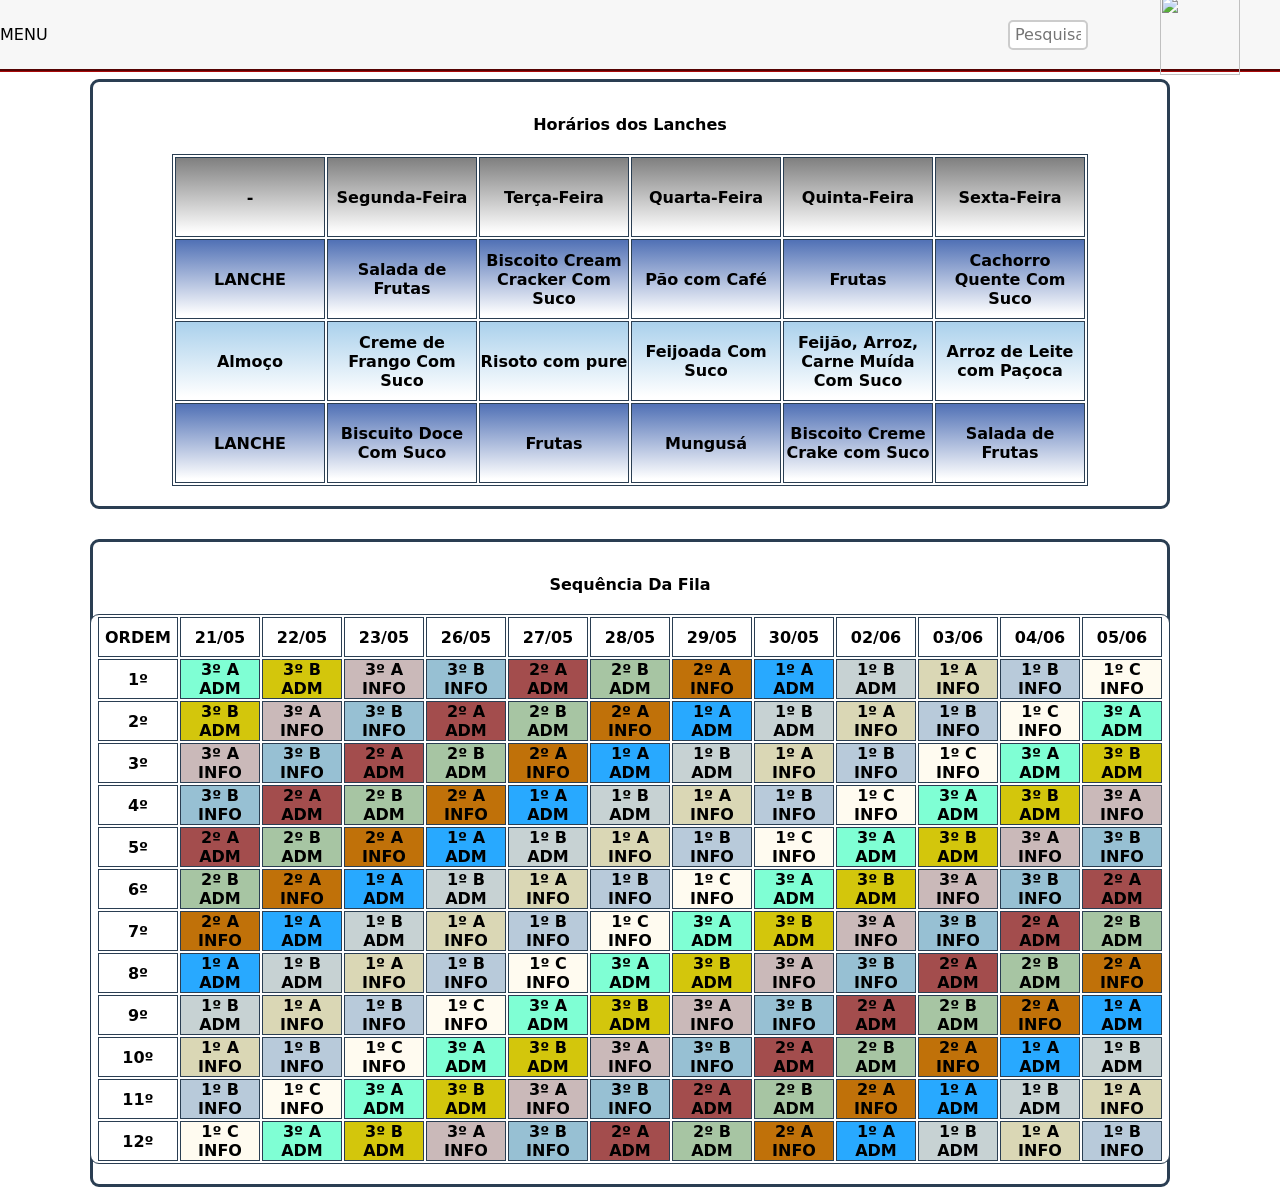
==== cardapio.html @ aa134380 "Add files via upload" ====
<!DOCTYPE html>
<html lang="pt-br">

<head>
    <meta charset="UTF-8">
    <meta name="viewport" content="width=device-width, initial-scale=1.0">
    <title>Document</title>
    <link rel="stylesheet" href="style.css">
    <script src="JS.js"></script>
</head>

<body>
    <header>
        <nav id="nav">
            <div class="burguer" onclick="menu()">
                <div></div>
                <div ></div>
                <div ></div>
                <span class="menutext">MENU</span>
            </div>
            <img src="imagens/logo.png.png" class="logo">
            <input type="text" class="pesquisa" placeholder="Pesquisar...">

        </nav>
        <input type="checkbox" name="blacktheme" class="blacktheme" id="blacktheme" onclick="darkmode()">
        <label for="blacktheme" class="blacktheme-label">
            
        

    </header>

    <div class="tabelaCardapio">
        <table class="table-cardapio">
            <tr>
                <td class="diasSemanaCardapio">-</td>
                <td class="diasSemanaCardapio">Segunda-Feira</td>
                <td class="diasSemanaCardapio">Terça-Feira</td>
                <td class="diasSemanaCardapio">Quarta-Feira</td>
                <td class="diasSemanaCardapio">Quinta-Feira</td>
                <td class="diasSemanaCardapio">Sexta-Feira</td>
                <span class="tituloCardapio">Horários dos Lanches</span>
            </tr>
            <tr>
                <td class="lanche">LANCHE</td>
                <td class="lanche">Salada de Frutas</td>
                <td class="lanche">Biscoito Cream Cracker Com Suco</td>
                <td class="lanche">Pão com Café</td>
                <td class="lanche">Frutas</td>
                <td class="lanche">Cachorro Quente Com Suco</td>
            </tr>
            <tr>
                <td class="almoco">Almoço</td>
                <td class="almoco">Creme de Frango Com Suco</td>
                <td class="almoco">Risoto com pure</td>
                <td class="almoco">Feijoada Com Suco</td>
                <td class="almoco">Feijão, Arroz, Carne Muída Com Suco</td>
                <td class="almoco">Arroz de Leite com Paçoca</td>
            </tr>
            <tr>
                <td class="lanche">LANCHE</td>
                <td class="lanche">Biscuito Doce Com Suco</td>
                <td class="lanche">Frutas</td>
                <td class="lanche">Mungusá</td>
                <td class="lanche">Biscoito Creme Crake com Suco</td>
                <td class="lanche">Salada de Frutas</td>
            </tr>
        </table>
    </div>


    <div class="tabelaCardapio">
        <table class="filaTabela">
            <tr>
                <td>ORDEM</td>
                <td>21/05</td>
                <td>22/05</td>
                <td>23/05</td>
                <td>26/05</td>
                <td>27/05</td>
                <td>28/05</td>
                <td>29/05</td>
                <td>30/05</td>
                <td>02/06</td>
                <td>03/06</td>
                <td>04/06</td>
                <td>05/06</td>
                <span class="tituloCardapio"> Sequência Da Fila </span>
            </tr>
            <tr>
                <td>1º </td>
                <td style="background-color: aquamarine;">3º A ADM</td>
                <td style="background-color:#d3c60c;">3º B ADM</td>
                <td style="background-color: #cab9b9;">3º A INFO</td>
                <td style="background-color: #97c0d3;">3º B INFO</td>
                <td style="background-color: #a34d4d;">2º A ADM</td>
                <td style="background-color: #a7c5a3;">2º B ADM</td>
                <td style="background-color: #c07109;">2º A INFO</td>
                <td style="background-color: #28a9ff;">1º A ADM</td>
                <td style="background-color: #c7d2d3;">1º B ADM</td>
                <td style="background-color: #dad7b5;">1º A INFO</td>
                <td style="background-color: #b8cada;">1º B INFO</td>
                <td style=" background-color:#fffbf0">1º C INFO</td>

            </tr>
            <tr>
                <td>2º</td>
                <td style="background-color:#d3c60c;">3º B ADM</td>
                <td style="background-color: #cab9b9;">3º A INFO</td>
                <td style="background-color: #97c0d3;">3º B INFO</td>
                <td style="background-color: #a34d4d;">2º A ADM</td>
                <td style="background-color: #a7c5a3;">2º B ADM</td>
                <td style="background-color: #c07109;">2º A INFO</td>
                <td style="background-color: #28a9ff;">1º A ADM</td>
                <td style="background-color: #c7d2d3;">1º B ADM</td>
                <td style="background-color: #dad7b5;">1º A INFO</td>
                <td style="background-color: #b8cada;">1º B INFO</td>
                <td style=" background-color:#fffbf0">1º C INFO</td>
                <td style="background-color: aquamarine;">3º A ADM</td>
            </tr>
            <tr>
                <td>3º</td>
                <td style="background-color: #cab9b9;">3º A INFO</td>
                <td style="background-color: #97c0d3;">3º B INFO</td>
                <td style="background-color: #a34d4d;">2º A ADM</td>
                <td style="background-color: #a7c5a3;">2º B ADM</td>
                <td style="background-color: #c07109;">2º A INFO</td>
                <td style="background-color: #28a9ff;">1º A ADM</td>
                <td style="background-color: #c7d2d3;">1º B ADM</td>
                <td style="background-color: #dad7b5;">1º A INFO</td>
                <td style="background-color: #b8cada;">1º B INFO</td>
                <td style=" background-color:#fffbf0">1º C INFO</td>
                <td style="background-color: aquamarine;">3º A ADM</td>
                <td style="background-color: #d3c60c;">3º B ADM</td>
            </tr>
            <tr>
                <td>4º</td>
                <td style="background-color: #97c0d3;">3º B INFO</td>
                <td style="background-color: #a34d4d;">2º A ADM</td>
                <td style="background-color: #a7c5a3;">2º B ADM</td>
                <td style="background-color: #c07109;">2º A INFO</td>
                <td style="background-color: #28a9ff;">1º A ADM </td>
                <td style="background-color: #c7d2d3;">1º B ADM</td>
                <td style="background-color: #dad7b5;">1º A INFO</td>
                <td style="background-color: #b8cada;">1º B INFO</td>
                <td style=" background-color: #fffbf0;">1º C INFO</td>
                <td style="background-color: aquamarine;">3º A ADM</td>
                <td style="background-color:#d3c60c;">3º B ADM</td>
                <td style="background-color: #cab9b9;">3º A INFO</td>
            </tr>
            <tr>
                <td>5º</td>
                <td style="background-color: #a34d4d;">2º A ADM</td>
                <td style="background-color: #a7c5a3;">2º B ADM</td>
                <td style="background-color: #c07109;">2º A INFO</td>
                <td style="background-color: #28a9ff;">1º A ADM</td>
                <td style="background-color: #c7d2d3;">1º B ADM</td>
                <td style="background-color: #dad7b5;">1º A INFO</td>
                <td style="background-color: #b8cada;">1º B INFO</td>
                <td style=" background-color:#fffbf0">1º C INFO</td>
                <td style="background-color: aquamarine;">3º A ADM</td>
                <td style="background-color:#d3c60c;">3º B ADM</td>
                <td style="background-color: #cab9b9;">3º A INFO</td>
                <td style="background-color: #97c0d3;">3º B INFO</td>
            </tr>
            <tr>
                <td>6º</td>
                <td style="background-color: #a7c5a3;">2º B ADM</td>
                <td style="background-color: #c07109;">2º A INFO</td>
                <td style="background-color: #28a9ff;">1º A ADM</td>
                <td style="background-color: #c7d2d3;">1º B ADM</td>
                <td style="background-color: #dad7b5;">1º A INFO</td>
                <td style="background-color: #b8cada;">1º B INFO</td>
                <td style=" background-color:#fffbf0">1º C INFO</td>
                <td style="background-color: aquamarine;">3º A ADM</td>
                <td style="background-color:#d3c60c;">3º B ADM</td>
                <td style="background-color: #cab9b9;">3º A INFO</td>
                <td style="background-color: #97c0d3;">3º B INFO</td>
                <td style="background-color: #a34d4d;">2º A ADM</td>
            </tr>
            <tr>
                <td>7º</td>
                <td style="background-color: #c07109;">2º A INFO</td>
                <td style="background-color: #28a9ff;">1º A ADM</td>
                <td style="background-color: #c7d2d3;">1º B ADM</td>
                <td style="background-color: #dad7b5;">1º A INFO</td>
                <td style="background-color: #b8cada;">1º B INFO</td>
                <td style=" background-color:#fffbf0">1º C INFO</td>
                <td style="background-color: aquamarine;">3º A ADM</td>
                <td style="background-color:#d3c60c;">3º B ADM</td>
                <td style="background-color: #cab9b9;">3º A INFO</td>
                <td style="background-color: #97c0d3;">3º B INFO</td>
                <td style="background-color: #a34d4d;">2º A ADM</td>
                <td style="background-color: #a7c5a3;">2º B ADM</td>
            </tr>
            <tr>
                <td>8º</td>
                <td style="background-color: #28a9ff;">1º A ADM</td>
                <td style="background-color: #c7d2d3;">1º B ADM</td>
                <td style="background-color: #dad7b5;">1º A INFO</td>
                <td style="background-color: #b8cada;">1º B INFO</td>
                <td style=" background-color:#fffbf0">1º C INFO</td>
                <td style="background-color: aquamarine;">3º A ADM</td>
                <td style="background-color:#d3c60c;">3º B ADM</td>
                <td style="background-color: #cab9b9;">3º A INFO</td>
                <td style="background-color: #97c0d3;">3º B INFO</td>
                <td style="background-color: #a34d4d;">2º A ADM</td>
                <td style="background-color: #a7c5a3;">2º B ADM</td>
                <td style="background-color: #c07109;">2º A INFO</td>
            </tr>
            <tr>
                <td>9º</td>
                <td style="background-color: #c7d2d3;">1º B ADM</td>
                <td style="background-color: #dad7b5;">1º A INFO</td>
                <td style="background-color: #b8cada;">1º B INFO</td>
                <td style=" background-color:#fffbf0">1º C INFO</td>
                <td style="background-color: aquamarine;">3º A ADM</td>
                <td style="background-color:#d3c60c;">3º B ADM</td>
                <td style="background-color: #cab9b9;">3º A INFO</td>
                <td style="background-color: #97c0d3;">3º B INFO</td>
                <td style="background-color: #a34d4d;">2º A ADM</td>
                <td style="background-color: #a7c5a3;">2º B ADM</td>
                <td style="background-color: #c07109;">2º A INFO</td>
                <td style="background-color: #28a9ff;">1º A ADM </td>
            </tr>
            <tr>
                <td>10º</td>
                <td style="background-color: #dad7b5;">1º A INFO</td>
                <td style="background-color: #b8cada;">1º B INFO</td>
                <td style=" background-color:#fffbf0">1º C INFO</td>
                <td style="background-color: aquamarine;">3º A ADM</td>
                <td style="background-color:#d3c60c;">3º B ADM</td>
                <td style="background-color: #cab9b9;">3º A INFO</td>
                <td style="background-color: #97c0d3;">3º B INFO</td>
                <td style="background-color: #a34d4d;">2º A ADM</td>
                <td style="background-color: #a7c5a3;">2º B ADM</td>
                <td style="background-color: #c07109;">2º A INFO</td>
                <td style="background-color: #28a9ff;">1º A ADM</td>
                <td style="background-color: #c7d2d3;">1º B ADM</td>
            </tr>
            <tr>
                <td>11º</td>
                <td style="background-color: #b8cada;">1º B INFO</td>
                <td style=" background-color:#fffbf0">1º C INFO</td>
                <td style="background-color: aquamarine;">3º A ADM</td>
                <td style="background-color:#d3c60c;">3º B ADM</td>
                <td style="background-color: #cab9b9;">3º A INFO</td>
                <td style="background-color: #97c0d3;">3º B INFO</td>
                <td style="background-color: #a34d4d;">2º A ADM</td>
                <td style="background-color: #a7c5a3;">2º B ADM</td>
                <td style="background-color: #c07109;">2º A INFO</td>
                <td style="background-color: #28a9ff;">1º A ADM</td>
                <td style="background-color: #c7d2d3;">1º B ADM</td>
                <td style="background-color: #dad7b5;">1º A INFO</td>
            </tr>
            <tr>
                <td>12º</td>
                <td style=" background-color:#fffbf0">1º C INFO</td>
                <td style="background-color: aquamarine;">3º A ADM</td>
                <td style="background-color:#d3c60c;">3º B ADM</td>
                <td style="background-color: #cab9b9;">3º A INFO</td>
                <td style="background-color: #97c0d3;">3º B INFO</td>
                <td style="background-color: #a34d4d;">2º A ADM</td>
                <td style="background-color: #a7c5a3;">2º B ADM</td>
                <td style="background-color: #c07109;">2º A INFO</td>
                <td style="background-color: #28a9ff;">1º A ADM</td>
                <td style="background-color: #c7d2d3;">1º B ADM</td>
                <td style="background-color: #dad7b5;">1º A INFO</td>
                <td style="background-color: #b8cada;">1º B INFO</td>
            </tr>
        </table>
    </div>

</body>

</html>
---- style.css ----
* {
    padding: 0;
    margin: 0;
    font-family: system-ui, -apple-system, BlinkMacSystemFont, 'Segoe UI', Roboto, Oxygen, Ubuntu, Cantarell, 'Open Sans', 'Helvetica Neue', sans-serif;
    box-sizing: border-box;
}

body {
    height: 100vh;
}

#nav {
    align-items: center;
    position: fixed;
    width: 100%;
    display: flex;
    justify-content: space-between;
    background-color: #f7f7f7;
    height: 8vh;
    border-bottom-color: #a80909;
    border-bottom-style: groove;
    z-index: 1;

}

.portal-tlt {
    margin-left: 20px;
    text-decoration: none;
    color: #1e1e1e;
}
a {
    font-family: system-ui, -apple-system, BlinkMacSystemFont, 'Segoe UI', Roboto, Oxygen, Ubuntu, Cantarell, 'Open Sans', 'Helvetica Neue', sans-serif;
    text-transform: uppercase;
    text-decoration: none;
    letter-spacing: 4px;
    color: #fff;
}

nav.side-menu {
    position: fixed;
    width: 0px;
    height: 100%;
    background-color: #d4d4d4;
    overflow: hidden;
    transition: .3s;
    padding-top: 10vh;
}

nav.side-menu.expandir {
    width: 300px;
    padding: 10vh 0 40px 1%;
}

.btn-expandir > i {
    font-size: 30px;
}
.btn-expandir {
    padding: 20px 4%;
    cursor: pointer;
    color: #1e1e1e;
    font-size: 30px;
}

.side-menu .txtmenu {
    cursor: pointer;
    margin-left: 50px;
    font-size: 30px;
    color: #1e1e1e;
    font-family: system-ui, -apple-system, BlinkMacSystemFont, 'Segoe UI', Roboto, Oxygen, Ubuntu, Cantarell, 'Open Sans', 'Helvetica Neue', sans-serif;
}

.menu-list {
    list-style-type: none;
}

.menu-list li> a {
    font-size: 20px;
    color: #1e1e1e;
    padding: 20px 4%;
    display: flex;
    line-height: 40px;
}
.menu-list li> a.expandir {
    margin-left: 10px;
}

.menu-list .menu-txtlink {
    margin-left: 40px;
}

.menu-list .menu-icon>i {
    font-size: 30px;
}

.menu-list li>a:hover {
    transition: 0.5s;
    background-color: #3c5b79;
    border-radius: 10px;
    font-size: 23px;
}

.close-conteiner {
    width: 300px;
    height: 8vh;

}

.pesquisa {

    align-self: center;
    margin-left: 10px;
    /* Espaço entre a logo e o campo de pesquisa */
    height: 30px;
    border-radius: 5px;
    padding: 5px;
    font-size: 16px;
    flex-shrink: 0;
    /* Impede que o campo de pesquisa encolha */
    position: absolute;
    right: 15%;
    /* Ajuste para posicionar ao lado da logo */
    width: 80px;
    /* Largura inicial */
    height: 30px;
    border: 2px solid #ccc;
    border-radius: 5px;
    padding: 5px;
    font-size: 16px;
    outline: none;
    transition: all 0.3s ease;
    /* Transição suave para todas as propriedades */

}

.pesquisa:focus {
    width: 300px;
    /* Largura ao ganhar foco */
    border-color: #5272b6;
    /* Cor da borda ao ganhar foco */
    box-shadow: 0 0 10px rgba(82, 114, 182, 0.5);
    /* Sombra ao redor */
    background-color: #f9f9f9;
    /* Cor de fundo ao ganhar foco */
}

.blacktheme-label {
    width: 100px;
    height: 30px;
    position: relative;
    display: block;
    background: #ebebeb;
    border-radius: 200px;



}



.logo {
    margin-right: 40px;
    width: 80px;
    height: 80px;
}


@keyframes slide-in {

    from {
        transform: translateX(-100%);
        opacity: 0;
    }

    to {
        transform: translateX(0);
        opacity: 1;
    }

}

@keyframes slide-out {

    0% {
        transform: translateX(0);
        opacity: 1;
    }

    100% {
        transform: translateX(-20%);
        opacity: 0;
    }

}

@keyframes deladin {

    from {

        transform: translateX(0);
    }

    to {
        transform: translateX(-50%);

    }

}



.seletor {

    margin: 8px;
    height: 30px;
    border-radius: 5px;


}

.botao-confirm {
    width: 120px;
    align-self: center;
    margin: 8px;
    height: 30px;
    border-radius: 5px;
    border-color: transparent;
}

.tabela-horario {
    display: flex;
    flex-direction: column;
    margin-top: 30px;
    margin-left: 90px;
    width: 350px;
    background-color: #fff;
    border: solid #2a3e52;
    border-radius: 9px;
    align-items: center;
}

.tabela-horario td {
    text-align: center;
    height: 80px;
    width: 150px;
    border: solid 1px #2a3e52;
    font-weight: bold;
}

.flexconteiner {
    display: flex;
    gap: 0px;
    height: 93vh;
    flex-direction: row;
    align-items: flex-start;
    transition: 0.7;
    text-transform: uppercase;

}

.table-conteiner {
    width: 700px;
    margin-top: 40px;
    height: 1100PX;
    background-color: #122333;
    border: solid #2a3e52;
    border-radius: 9px;
    float: right;
    margin-right: 40px;
}

.selectors-conteiner {
    display: flex;
    flex-direction: column;
    align-self: center;
    width: 700px;
    height: 500px;
    background-color: #122333;
    margin-right: 0;
    margin-left: 550px;
    margin-top: 40px;
    border: solid #2a3e52;
    border-radius: 9px;
    align-self: flex-start;
    z-index: 1;

}

.tabelaCardapio {
    display: flex;
    flex-direction: column;
    margin-top: 30px;
    margin-left: 90px;
    background-color: #fff;
    border: solid #2a3e52;
    border-radius: 9px;
    align-items: center;
    width: 1080px;
    justify-self: center;

}

.tabelaCardapio table {
    margin: 20px;
    border: 1px solid #2a3e52;


}

.tabelaCardapio td {
    text-align: center;
    height: 80px;
    width: 150px;
    border: solid 1px #2a3e52;
    font-weight: bold;
}


.Lucas {
    background-color: #cccab4;
}

.Mariana {
    background-color: #ae91cf;

}

.Manuela {
    background-color: #7bbd86;
}

.Leonardo {
    background-color: #913737;
}

.Daniel {
    background-color: #001ea3;
    color: #fff;
}

.Marcela {
    background-color: #dd3bdd;

}

.Iara {
    background-color: #89699b;
}

.JavaScriptMan {
    background-color: #bd9a00;
}

.Chico {
    background-color: #929292;
}

.Gaspar {
    background-color: #6aa3da;
}

.Paulo {
    background-color: #ac6203;
}

.Ranaildo {
    background-color: #5900be;
}

.Marcelo {
    background-color: #d4d1a4;
}

.Eber {
    background-color: #d9ff00;
}

.Rute {
    background-color: #7a4949;
}

.Rosa {
    background-color: #af0000;
}

.Sorvetinho {
    background-color: #496885;
}

.Lula {
    background-color: #048004;
}

.AnaG {
    background-color: #eee1c5;
}

.Linduberg {
    background-color: #3c5b79;
}


.Eletrilha {
    background-color: #122333;
}

.Praticas {
    background-color: #c5e4e0;
}

.Nancy {

    background-color: #00EEEE;
}

/*cardapio*/


.lanche {

    background: #FFAB24;
    background: linear-gradient(180deg, #5272b6 1%, #ffffff 96%);

}

.almoco {

    background: #FFAB24;
    background: linear-gradient(180deg, #abd1ec 1%, #ffffff 96%);
}

.tituloCardapio {

    font-weight: bold;
    margin-top: 33px;
}

.titulodaFila {

    font-weight: bold;
    display: block;
    align-self: center;



}

.diasSemanaCardapio {

    background: #dddddd;
    background: linear-gradient(180deg, #818181 1%, #ffffff 96%);

}

/*FILA DO LANCHE/*/

.filaTabela {
    display: flex;
    flex-direction: column;
    margin-top: 30px;
    margin-bottom: 50px;
    margin-left: 90px;
    background-color: #fff;
    border: solid #2a3e52;
    border-radius: 9px;
    align-items: center;
    width: 1080px;
    justify-self: center;
}

.filaTabela table {
    margin: 20px;
    border: 1px solid #2a3e52;
    height: 440px;
    width: 100%;
    border-spacing: 0;


}

.filaTabela td {
    text-align: center;
    height: 40px;
    width: 80px;
    border: solid 1px #2a3e52;
    font-weight: bold;
    text-size-adjust: 30px;
    table-layout: fixed;


}


/* TEMA ESCURO*/

.theme-toggle-container {
    position: absolute;
    bottom: 20px;
    left: 20px;
    display: flex;
    align-items: center;
    gap: 10px;
}

.theme-toggle {
    width: 20px;
    height: 20px;
    cursor: pointer;
}

.theme-toggle-container label {
    font-size: 14px;
    color: #122333;
    cursor: pointer;
}

/* Tema escuro */
body.dark-theme {
    background-color: #122333;
    transition: background-color 0.3s ease, color 0.3s ease;
}

/* Tema escuro para nav */
nav.dark-theme {
    background-color: #121212;
    /* Cor escura */
    border-bottom: groove #333;
    /* Borda escura */
}

/* Tema escuro para o menu */
.menu.dark-theme {
    background-color: #121212;
    /* Cor escura */
    color: #ffffff;
    /* Texto claro */
}

/* Tema escuro para os itens do menu */
.menu.dark-theme .nav-list li {
    background-color: #1e1e1e;
    /* Cor escura para os itens */
    color: #ffffff;
    /* Texto claro */
}

.menu.dark-theme .nav-list li:hover {
    background-color: #333;
    /* Cor mais clara ao passar o mouse */
}

.menu-close.dark-theme {
    background-color: #333;
    /* Botão de fechar escuro */
    color: #ffffff;
    /* Texto claro */
}

header.dark-theme {
    background-color: #121212;
    /* Cor escura */
    color: #ffffff;
    /* Texto claro */
    border-bottom: groove #333;
    /* Borda escura */
}

/*botao de transição*/
.theme-toggle-container {
    position: absolute;
    bottom: 20px;
    right: 20px;
    display: flex;
    align-items: center;
    gap: 10px;
}

.theme-toggle {
    display: none;
    /* Esconde o checkbox padrão */
}

.theme-toggle-label {
    cursor: pointer;
    display: flex;
    align-items: center;
    justify-content: center;
    position: relative;
    width: 50px;
    height: 50px;
}

.sun,
.moon {
    position: absolute;
    width: 40px;
    height: 40px;
    border-radius: 50%;
    transition: opacity 0.3s ease, transform 0.3s ease;
}

.sun {
    background-color: #f0c419;
    /* Cor do sol */
    box-shadow: 0 0 10px #f0c419;
    opacity: 1;
}

.moon {
    background-color: #4a90e2;
    /* Cor da lua */
    box-shadow: inset 10px 0 10px rgba(0, 0, 0, 0.5);
    /* Lua minguante */
    opacity: 0;
    transform: scale(0.8);
}

.moon .star {
    position: absolute;
    background-color: white;
    border-radius: 50%;
    width: 5px;
    height: 5px;
    top: 10px;
    left: 15px;
}

.moon .star.small {
    width: 3px;
    height: 3px;
    top: 20px;
    left: 25px;
}

.theme-toggle:checked+.theme-toggle-label .sun {
    opacity: 0;
    transform: scale(0.8);
}

.theme-toggle:checked+.theme-toggle-label .moon {
    opacity: 1;
    transform: scale(1);
}



.theme-text {
    font-size: 16px;
    color: #122333;
    font-weight: bold;
}

.theme-toggle:checked+.theme-toggle-label .theme-text {
    color: #f7f7f7;
    /* Cor para o tema escuro */
}

nav.dark-theme {
    background-color: #121212;
    /* Cor escura */
    border-bottom: groove #333;
    /* Borda escura */
    color: #ffffff;
    /* Texto claro */
}
.enem-main {
    display: flex;
    justify-content: center;
    align-items: center;
    height: 100vh;
    margin: 0 100px 0 100px;
}
.enem-container {
    display: flex;
    align-items: center;
    justify-content: center;
}
.enem-content {
    justify-content: center;
    display: flex;
    align-items: center;
    gap: 20px;
    text-align: left;
}
.enem-logo {
    border-radius: 10px;
    box-shadow: black;
}
.enem-text {
    font-size: 20px;
}
.link-enem {
    text-decoration: none;
    color: #5900ff;
}
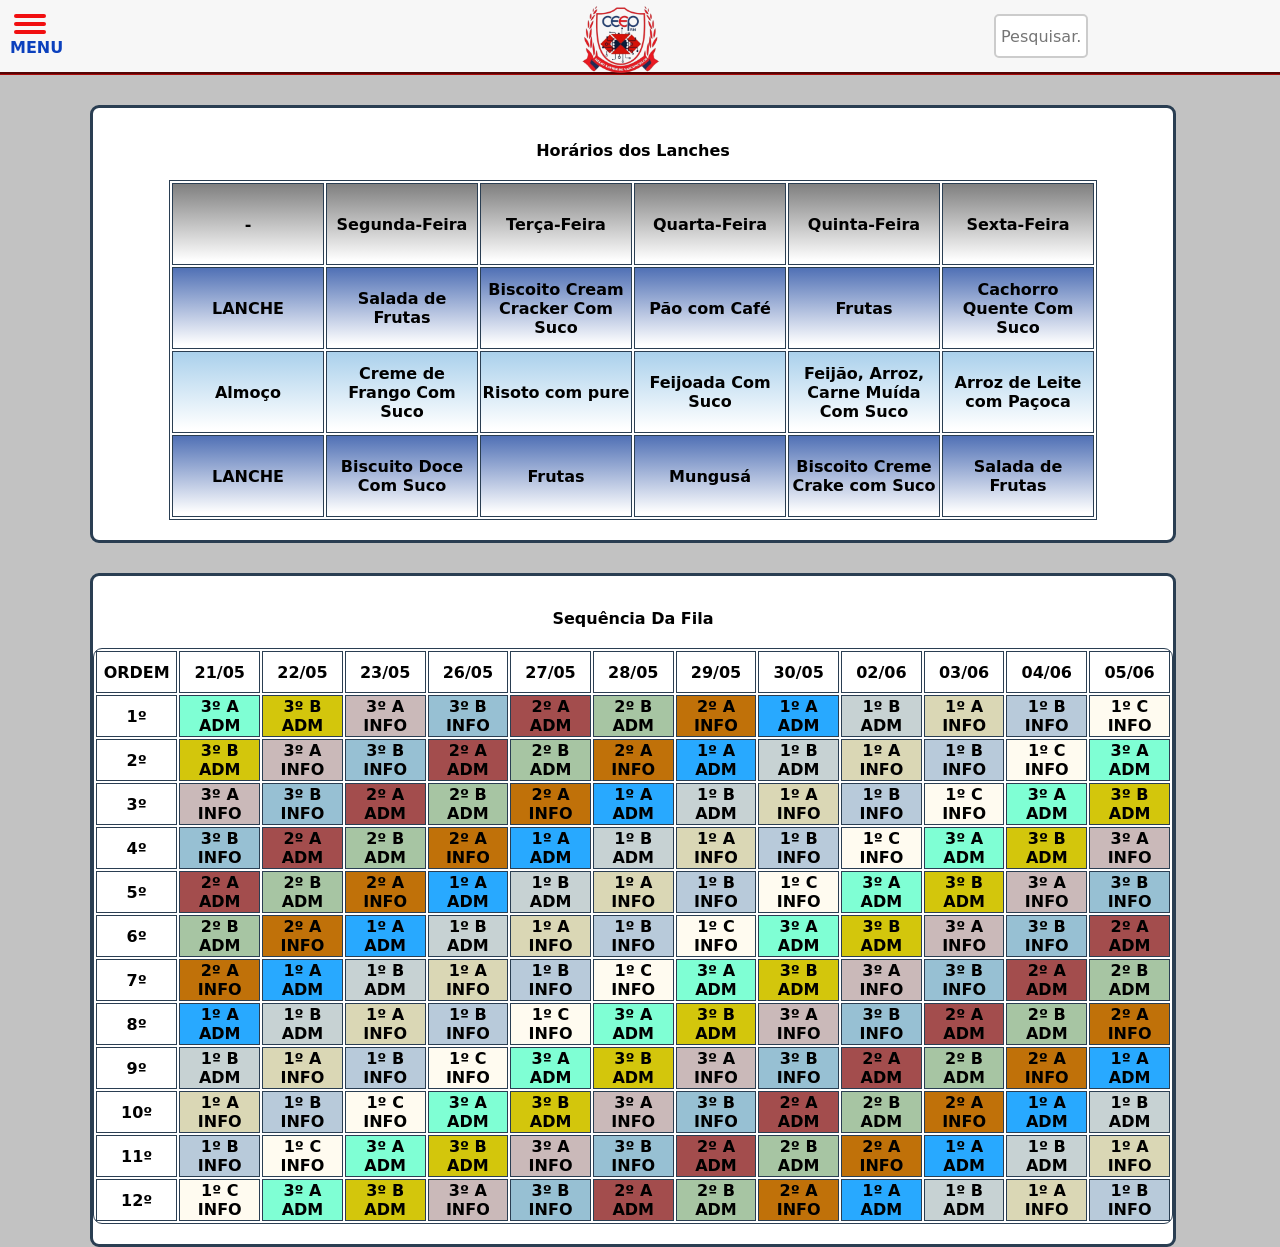
==== commit 1cbc7c23: "Add files via upload" ====
--- a/cardapio.html
+++ b/cardapio.html
@@ -4,7 +4,7 @@
 <head>
     <meta charset="UTF-8">
     <meta name="viewport" content="width=device-width, initial-scale=1.0">
-    <title>Document</title>
+    <title>Cardápio Escolar</title>
     <link rel="stylesheet" href="style.css">
     <script src="JS.js"></script>
 </head>
@@ -18,14 +18,11 @@
                 <div ></div>
                 <span class="menutext">MENU</span>
             </div>
-            <img src="imagens/logo.png.png" class="logo">
+            <img src="logo.png.png" class="logo">
             <input type="text" class="pesquisa" placeholder="Pesquisar...">
+            <div id="sugestaoContainer"></div>
 
         </nav>
-        <input type="checkbox" name="blacktheme" class="blacktheme" id="blacktheme" onclick="darkmode()">
-        <label for="blacktheme" class="blacktheme-label">
-            
-        
 
     </header>
 
@@ -272,4 +269,4 @@
 
 </body>
 
-</html>+</html>
--- a/style.css
+++ b/style.css
@@ -1,102 +1,201 @@
 * {
+    transition: 0.7s;
     padding: 0;
     margin: 0;
     font-family: system-ui, -apple-system, BlinkMacSystemFont, 'Segoe UI', Roboto, Oxygen, Ubuntu, Cantarell, 'Open Sans', 'Helvetica Neue', sans-serif;
-    box-sizing: border-box;
-}
-
-body {
-    height: 100vh;
+
+}
+
+a {
+    color: #fff;
+    text-transform: uppercase;
+    font-family: system-ui, -apple-system, BlinkMacSystemFont, 'Segoe UI', Roboto, Oxygen, Ubuntu, Cantarell, 'Open Sans', 'Helvetica Neue', sans-serif;
+    letter-spacing: 4px;
+    text-decoration: none;
+}
+
+.overlay {
+    position: fixed;
+    top: 0;
+    left: 0;
+    width: 100%;
+    height: 100%;
+    background-color: rgba(0, 0, 0, 0.5);
+    /* Escurece com transparência */
+    z-index: 9;
+    /* Deve estar abaixo do menu */
+    display: none;
+    /* Inicialmente escondido */
+}
+
+@keyframes fadein {
+    from {
+        opacity: 0;
+
+    }
+
+    to {
+        opacity: 1;
+
+    }
+
+}
+
+@keyframes fadeOut {
+    from {
+        opacity: 1;
+
+    }
+
+    to {
+        opacity: 0;
+
+    }
+
 }
 
 #nav {
-    align-items: center;
-    position: fixed;
-    width: 100%;
-    display: flex;
-    justify-content: space-between;
+    display: flex;
+    justify-content: center;
+    flex-wrap: nowrap;
+    flex-direction: row;
     background-color: #f7f7f7;
     height: 8vh;
     border-bottom-color: #a80909;
     border-bottom-style: groove;
-    z-index: 1;
-
-}
-
-.portal-tlt {
-    margin-left: 20px;
-    text-decoration: none;
-    color: #1e1e1e;
-}
-a {
+    position: relative;
+
+}
+
+.nav-list {
+    gap: 5px;
+    align-items: baseline;
+    list-style: none;
+    flex-direction: column;
+    display: flex;
+    padding: 10px;
+    padding-left: 0;
+    justify-content: space-around;
+    text-transform: uppercase;
+    width: 300px;
+    overflow: hidden;
+
+
+}
+
+.nav-list li {
+    width: 100%;
+    transition: 0.7s;
+    letter-spacing: 4px;
     font-family: system-ui, -apple-system, BlinkMacSystemFont, 'Segoe UI', Roboto, Oxygen, Ubuntu, Cantarell, 'Open Sans', 'Helvetica Neue', sans-serif;
-    text-transform: uppercase;
-    text-decoration: none;
-    letter-spacing: 4px;
-    color: #fff;
-}
-
-nav.side-menu {
-    position: fixed;
-    width: 0px;
-    height: 100%;
-    background-color: #d4d4d4;
-    overflow: hidden;
-    transition: .3s;
-    padding-top: 10vh;
-}
-
-nav.side-menu.expandir {
-    width: 300px;
-    padding: 10vh 0 40px 1%;
-}
-
-.btn-expandir > i {
-    font-size: 30px;
-}
-.btn-expandir {
-    padding: 20px 4%;
-    cursor: pointer;
-    color: #1e1e1e;
-    font-size: 30px;
-}
-
-.side-menu .txtmenu {
-    cursor: pointer;
-    margin-left: 50px;
-    font-size: 30px;
-    color: #1e1e1e;
-    font-family: system-ui, -apple-system, BlinkMacSystemFont, 'Segoe UI', Roboto, Oxygen, Ubuntu, Cantarell, 'Open Sans', 'Helvetica Neue', sans-serif;
-}
-
-.menu-list {
-    list-style-type: none;
-}
-
-.menu-list li> a {
+    border-radius: 10px;
+}
+
+.nav-list li > a {
+    border-radius: 10px;
     font-size: 20px;
-    color: #1e1e1e;
-    padding: 20px 4%;
+    color: #122333;
+    padding: 20px 4% ;
     display: flex;
     line-height: 40px;
-}
-.menu-list li> a.expandir {
-    margin-left: 10px;
-}
-
-.menu-list .menu-txtlink {
-    margin-left: 40px;
-}
-
-.menu-list .menu-icon>i {
-    font-size: 30px;
+    transition: 1s;
 }
 
 .menu-list li>a:hover {
     transition: 0.5s;
     background-color: #3c5b79;
+    font-size: 22px;
+}
+
+.nav-list li:hover a {
+    font-size: 22px;
     border-radius: 10px;
-    font-size: 23px;
+    color: #f7f7f7;
+    text-decoration: none;
+    background-color: #122333;
+    transition: 0.5s ease;
+}
+
+
+.burguer {
+
+    cursor: pointer;
+    position: absolute;
+    top: 10px;
+    left: 10px;
+
+}
+
+.burguer div {
+    width: 32px;
+    height: 4px;
+    margin: 4px;
+    transition: 0.7s;
+    border-radius: 5px;
+}
+
+.burguer div:nth-child(1) {
+    background: #f10f10
+        /* Cor 1 baseada na logo */
+}
+
+.burguer div:nth-child(2) {
+    background: #f10f10;
+    /* Cor 2 baseada na logo */
+}
+
+.burguer div:nth-child(3) {
+    background: #f10f10;
+    /* Cor 3 baseada na logo */
+}
+
+.menu {
+    background-color: #f7f7f7;
+    width: 300px;
+    height: 100%;
+    position: fixed;
+    top: 0;
+    left: 0;
+    z-index: 10;
+    animation: slide-in 0.5s ease forwards;
+}
+
+
+
+.menu li:hover {
+    color: #f7f7f7;
+    background-color: #122333;
+}
+
+body {
+    background-color: #c2c2c2;
+}
+
+.menu-close {
+    position: absolute;
+    top: 10px;
+    left: 15px;
+    font-size: 24px;
+    color: #fff;
+    cursor: pointer;
+    background-color: #490b2d;
+    width: 36px;
+    height: 36px;
+    display: flex;
+    align-items: center;
+    justify-content: center;
+    border-radius: 5px;
+    font-weight: bold;
+
+
+}
+
+
+.menutext {
+
+    font-weight: bold;
+    color: #0b40bd;
+    font-family: system-ui, -apple-system, BlinkMacSystemFont, 'Segoe UI', Roboto, Oxygen, Ubuntu, Cantarell, 'Open Sans', 'Helvetica Neue', sans-serif;
 }
 
 .close-conteiner {
@@ -276,7 +375,7 @@
     height: 500px;
     background-color: #122333;
     margin-right: 0;
-    margin-left: 550px;
+    margin-left: 600px;
     margin-top: 40px;
     border: solid #2a3e52;
     border-radius: 9px;
@@ -303,7 +402,6 @@
     margin: 20px;
     border: 1px solid #2a3e52;
 
-
 }
 
 .tabelaCardapio td {
@@ -314,7 +412,7 @@
     font-weight: bold;
 }
 
-
+/*CORES DOS PROFESSORES NA TABELA DE HORARIO*/
 .Lucas {
     background-color: #cccab4;
 }
@@ -490,6 +588,139 @@
 }
 
 
+
+
+/*//Responzívidaddy//*/
+
+@media (max-width: 999px) {
+    nav {
+        display: flex;
+        align-items: center;
+        justify-content: space-around;
+        background-color: #122333;
+        height: 8dvh;
+        border-bottom: groove #490b2d;
+    }
+
+    .nav-list {
+        flex-direction: column;
+        display: flex;
+        text-transform: uppercase;
+        width: 285px;
+        overflow: hidden;
+        border: solid #490b2d;
+    }
+
+    .nav-list li {
+        width: 100%;
+        transition: 0.7s;
+        letter-spacing: 4px;
+        font-family: system-ui, -apple-system, BlinkMacSystemFont, 'Segoe UI', Roboto, Oxygen, Ubuntu, Cantarell, 'Open Sans', 'Helvetica Neue', sans-serif;
+        border-radius: 10px;
+    }
+
+    .nav-list li > a {
+        border-radius: 10px;
+        font-size: 20px;
+        color: #122333;
+        padding: 20px 4% ;
+        display: flex;
+        line-height: 40px;
+        transition: 1s;
+    }
+    
+    .menu-list li > a:hover {
+        transition: 0.5s;
+        background-color: #3c5b79;
+        font-size: 22px;
+    }
+    
+    .nav-list li:hover a {
+        font-size: 22px;
+        border-radius: 10px;
+        color: #f7f7f7;
+        text-decoration: none;
+        background-color: #122333;
+        transition: 0.5s ease;
+    }
+    
+    .burguer {
+
+        cursor: pointer;
+        position: absolute;
+        top: 10px;
+        left: 10px;
+    }
+
+    .burguer div {
+
+        width: 32px;
+        height: 2px;
+        background: #fff;
+        margin: 8px;
+        transition: 0.7s;
+    }
+
+    .menu {
+        width: 300px;
+        height: 1000px;
+        position: absolute;
+    }
+
+    .menu li:hover {
+        color: #122333;
+        background-color: #fff;
+    }
+
+    body {
+        background-color: #c2c2c2;
+    }
+
+    .menu-close {
+        position: absolute;
+        top: 10px;
+        left: 15px;
+        font-size: 24px;
+        color: #fff;
+        cursor: pointer;
+        background-color: #490b2d;
+        width: 36px;
+        height: 36px;
+        display: flex;
+        align-items: center;
+        justify-content: center;
+        border-radius: 5px;
+        font-weight: bold;
+
+
+    }
+
+    .close-conteiner {
+        width: 300px;
+        height: 8vh;
+
+    }
+
+    .slogan h1 {
+        font-size: 45px !important;
+        margin-top: 3px !important;
+        margin-right: 1px !important;
+    }
+
+    .slogan h2 {
+        margin-right: 7px !important;
+        margin-top: 1px !important;
+    }
+
+    .logotext {
+        font-size: 30px !important;
+        color: #490b2d !important;
+        margin-right: 10px !important;
+        margin-top: 1px !important;
+
+    }
+
+}
 /* TEMA ESCURO*/
 
 .theme-toggle-container {
@@ -515,7 +746,9 @@
 
 /* Tema escuro */
 body.dark-theme {
-    background-color: #122333;
+    background: linear-gradient(to right, #121212, #333);
+    background-size: 200% 100%;
+    animation: theme-transition 0.5s ease forwards;
     transition: background-color 0.3s ease, color 0.3s ease;
 }
 
@@ -535,6 +768,14 @@
     /* Texto claro */
 }
 
+.menu.dark-theme .sun{
+    display: none;
+}
+
+.menu.dark-theme moon{
+
+}
+
 /* Tema escuro para os itens do menu */
 .menu.dark-theme .nav-list li {
     background-color: #1e1e1e;
@@ -560,7 +801,7 @@
     /* Cor escura */
     color: #ffffff;
     /* Texto claro */
-    border-bottom: groove #333;
+
     /* Borda escura */
 }
 
@@ -643,52 +884,199 @@
 
 
 
+/* Estilo padrão para theme-text */
 .theme-text {
     font-size: 16px;
     color: #122333;
+    /* Cor padrão para tema claro */
     font-weight: bold;
-}
-
-.theme-toggle:checked+.theme-toggle-label .theme-text {
+    transition: color 0.3s ease;
+}
+
+/* Estilo padrão para theme-text */
+.theme-text {
+    font-size: 16px;
+    color: #122333;
+    /* Cor padrão para tema claro */
+    font-weight: bold;
+    transition: color 0.3s ease;
+}
+
+/* Links no tema escuro */
+body.dark-theme a {
     color: #f7f7f7;
-    /* Cor para o tema escuro */
+    /* Cor clara para tema escuro */
+}
+
+/* theme-text no tema escuro */
+body.dark-theme .theme-text {
+    color: #f7f7f7;
+    /* Cor clara para tema escuro */
 }
 
 nav.dark-theme {
-    background-color: #121212;
+    transition: 0.7s;
+    display: flex;
+    justify-content: center;
+    flex-wrap: nowrap;
+    flex-direction: row;
+    height: 8vh;
+    position: relative;
+    background-color: #121212 !important;
     /* Cor escura */
     border-bottom: groove #333;
     /* Borda escura */
     color: #ffffff;
     /* Texto claro */
-}
-.enem-main {
-    display: flex;
-    justify-content: center;
-    align-items: center;
-    height: 100vh;
-    margin: 0 100px 0 100px;
-}
-.enem-container {
-    display: flex;
-    align-items: center;
-    justify-content: center;
-}
-.enem-content {
-    justify-content: center;
-    display: flex;
-    align-items: center;
-    gap: 20px;
-    text-align: left;
-}
-.enem-logo {
-    border-radius: 10px;
-    box-shadow: black;
-}
-.enem-text {
+    box-shadow: 0px 4px 10px 0px #a80909, 0px -4px 10px 0px rgba(255, 0, 0, 0.5);
+    /* Efeito de luz */
+
+}
+
+.menu.dark-theme .nav-list li:hover {
+    color: #ffffff;
+    background: linear-gradient(to right, #121212, #333);
+    background-size: 200% 100%;
+    animation: theme-transition 0.5s ease forwards;
+    transition: background-color 0.3s ease, color 0.3s ease;
+}
+.menu.dark-theme a::hover {
+background-color: #1e1e1e
+}
+
+@keyframes theme-transition {
+    from {
+        background-position: 100% 0;
+    }
+
+    to {
+        background-position: 0 0;
+    }
+}
+
+.sugestao {
+    position: absolute;
+    top: 60px;
+    left: 15%;
+    width: 300px;
+    background-color: #fff;
+    border: 1px solid #ccc;
+    border-radius: 5px;
+    box-shadow: 0 4px 6px rgba(0, 0, 0, 0.1);
+    z-index: 1000;
+}
+
+.sugestao-item {
+    padding: 10px;
+    cursor: pointer;
+    border-bottom: 1px solid #eee;
+}
+
+.sugestao-item:hover {
+    background-color: #f0f0f0;
+}
+
+.errotexto {
+    position: absolute;
+    top: 300px;
+    left: 30%;
+    width: 600px;
+    background-color: #f8d7da;
+    border: 1px solid #f5c6cb;
+    border-radius: 5px;
+    padding: 10px;
+    color: #ff0000;
+    z-index: 1000;
+    text-transform: uppercase;
+}
+
+.errotexto h1 {
+    font-size: 50px;
+    color: #ff0000;
+}
+
+.errotexto h2 {
+    font-size: 17px;
+    color: #490b0b;
+}
+
+#sugestaoContainer {
+
+    left: 1324px;
+
+    width: 300px;
+    /* Faz com que as sugestões tenham a mesma largura do input */
+    background-color: #fff;
+    border: 1px solid #ccc;
+    border-radius: 5px;
+    box-shadow: 0 4px 6px rgba(0, 0, 0, 0.1);
+    z-index: 1000;
+    display: none;
+    /* Inicialmente escondido */
+}
+
+body.dark-theme #sugestaoContainer {
+
+    left: 1324px;
+    width: 300px;
+    background-color: #444444 !important;
+    border: 1px solid #ccc;
+    border-radius: 5px;
+    box-shadow: 0 4px 6px rgba(255, 255, 255, 0.1);
+    z-index: 1000;
+    display: none;
+    /* Inicialmente escondido */
+}
+
+body.dark-theme .sugestao-item:hover {
+
+    color: #000000;
+}
+
+body.dark-theme .selectors-conteiner {
+
+    background-color: #3b414f !important;
+    border: solid #cecece !important;
+
+
+}
+
+@font-face {
+    font-family: Holborn;
+    src: url(font/Holborn.ttf) format('ttf'),
+        url(font/Holborn.otf) format('otf');
+    font-weight: normal;
+    font-style: normal;
+}
+
+.slogan {
+
+    font-family: Holborn;
+}
+
+.slogan h1 {
+    font-size: 70px;
+    color: #c90202;
+    text-align: center;
+    margin-top: 300px;
+    font-weight: bold;
+    margin-right: 1000px;
+    text-transform: uppercase;
+}
+
+.slogan h2 {
+    margin-right: 895px;
     font-size: 20px;
-}
-.link-enem {
-    text-decoration: none;
-    color: #5900ff;
-}+    color: #11283d;
+    text-align: center;
+    margin-top: 1px;
+    font-weight: bold;
+}
+
+body.dark-theme .slogan h1 {
+    color: #c90202 !important;
+}
+
+body.dark-theme .slogan h2 {
+    color: #dbdbdb !important;
+}
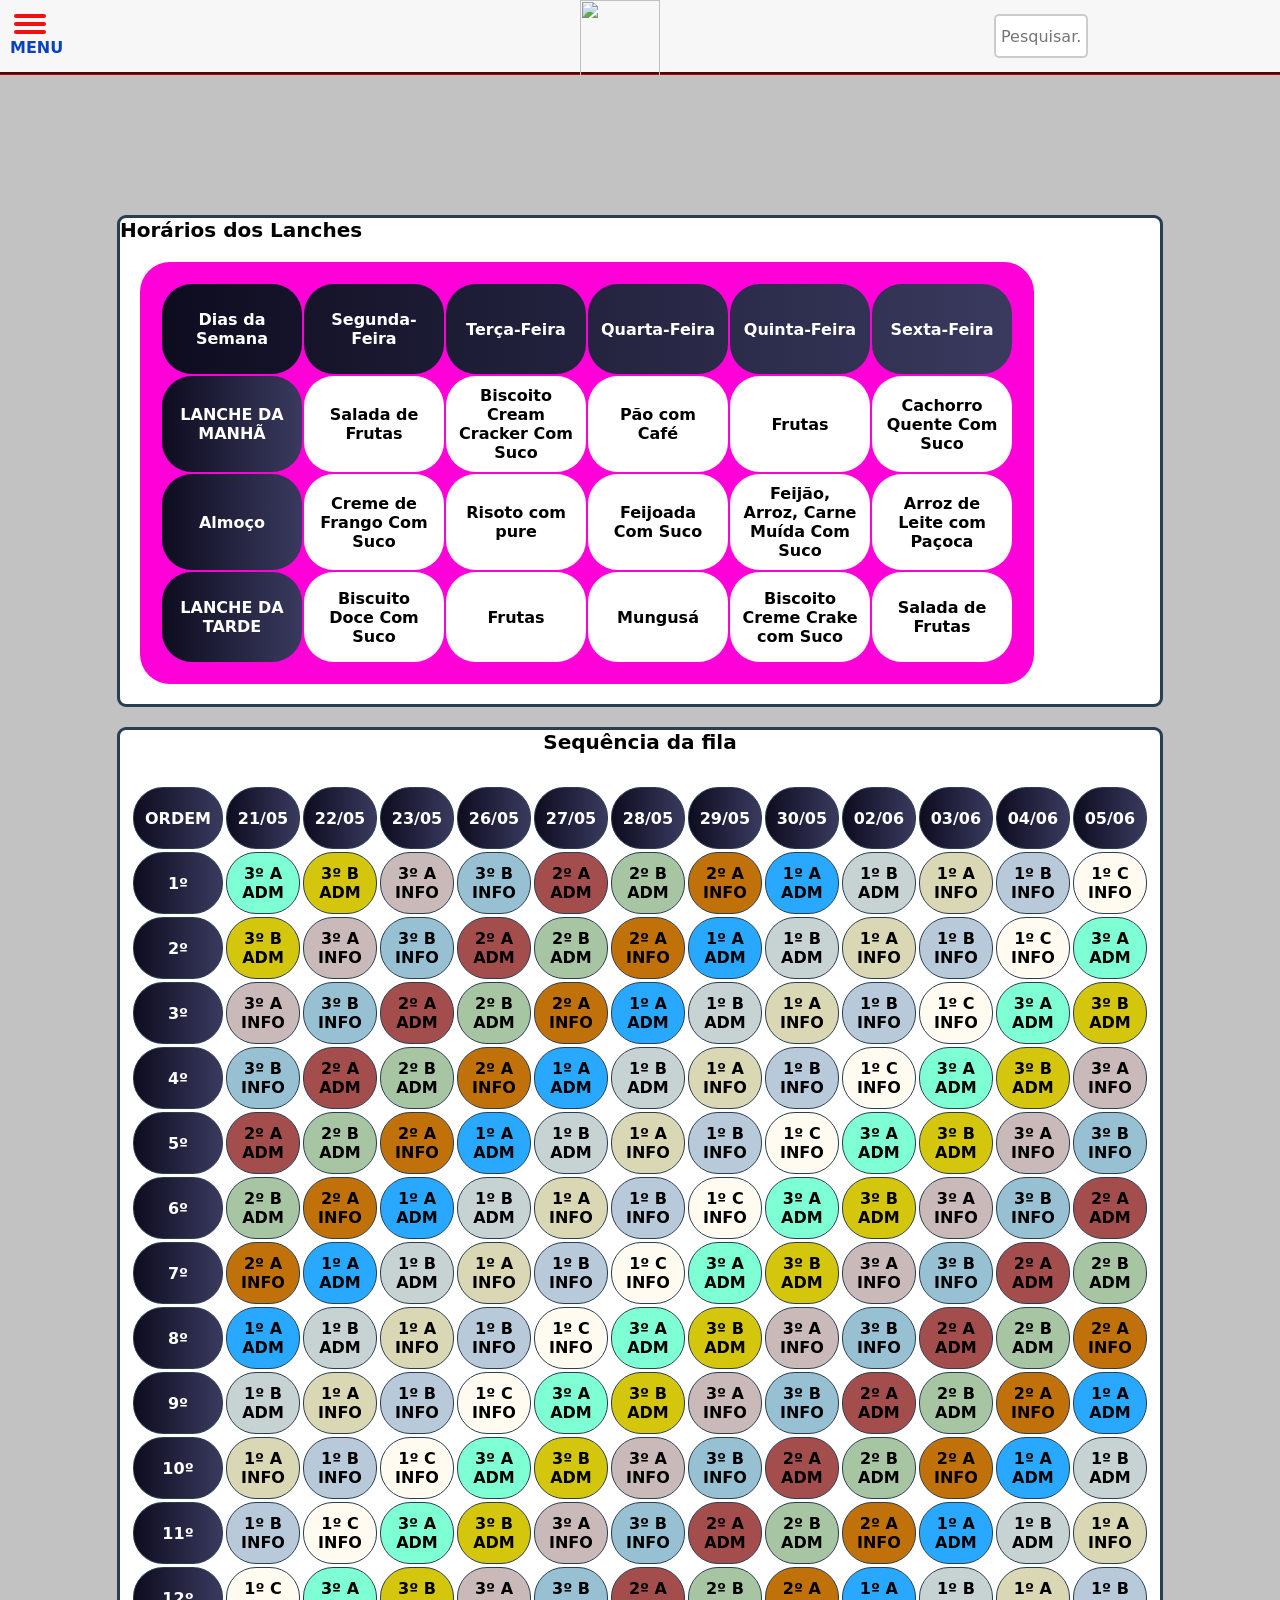
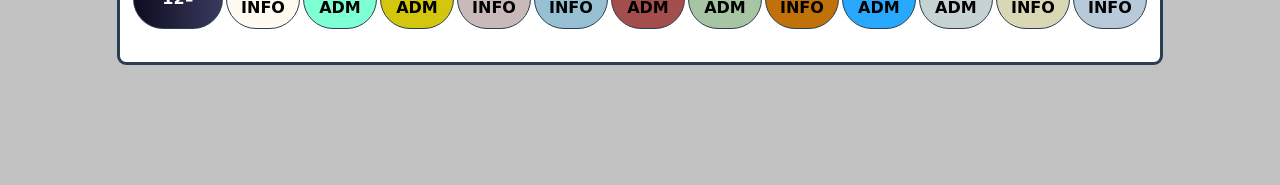
==== commit 2eb281a1: "Add files via upload" ====
--- a/cardapio.html
+++ b/cardapio.html
@@ -14,259 +14,259 @@
         <nav id="nav">
             <div class="burguer" onclick="menu()">
                 <div></div>
-                <div ></div>
-                <div ></div>
+                <div></div>
+                <div></div>
                 <span class="menutext">MENU</span>
             </div>
-            <img src="logo.png.png" class="logo">
+            <img src="imagens/logo.png.png" class="logo">
             <input type="text" class="pesquisa" placeholder="Pesquisar...">
             <div id="sugestaoContainer"></div>
 
         </nav>
 
     </header>
-
-    <div class="tabelaCardapio">
-        <table class="table-cardapio">
-            <tr>
-                <td class="diasSemanaCardapio">-</td>
-                <td class="diasSemanaCardapio">Segunda-Feira</td>
-                <td class="diasSemanaCardapio">Terça-Feira</td>
-                <td class="diasSemanaCardapio">Quarta-Feira</td>
-                <td class="diasSemanaCardapio">Quinta-Feira</td>
-                <td class="diasSemanaCardapio">Sexta-Feira</td>
-                <span class="tituloCardapio">Horários dos Lanches</span>
-            </tr>
-            <tr>
-                <td class="lanche">LANCHE</td>
-                <td class="lanche">Salada de Frutas</td>
-                <td class="lanche">Biscoito Cream Cracker Com Suco</td>
-                <td class="lanche">Pão com Café</td>
-                <td class="lanche">Frutas</td>
-                <td class="lanche">Cachorro Quente Com Suco</td>
-            </tr>
-            <tr>
-                <td class="almoco">Almoço</td>
-                <td class="almoco">Creme de Frango Com Suco</td>
-                <td class="almoco">Risoto com pure</td>
-                <td class="almoco">Feijoada Com Suco</td>
-                <td class="almoco">Feijão, Arroz, Carne Muída Com Suco</td>
-                <td class="almoco">Arroz de Leite com Paçoca</td>
-            </tr>
-            <tr>
-                <td class="lanche">LANCHE</td>
-                <td class="lanche">Biscuito Doce Com Suco</td>
-                <td class="lanche">Frutas</td>
-                <td class="lanche">Mungusá</td>
-                <td class="lanche">Biscoito Creme Crake com Suco</td>
-                <td class="lanche">Salada de Frutas</td>
-            </tr>
-        </table>
-    </div>
-
-
-    <div class="tabelaCardapio">
-        <table class="filaTabela">
-            <tr>
-                <td>ORDEM</td>
-                <td>21/05</td>
-                <td>22/05</td>
-                <td>23/05</td>
-                <td>26/05</td>
-                <td>27/05</td>
-                <td>28/05</td>
-                <td>29/05</td>
-                <td>30/05</td>
-                <td>02/06</td>
-                <td>03/06</td>
-                <td>04/06</td>
-                <td>05/06</td>
-                <span class="tituloCardapio"> Sequência Da Fila </span>
-            </tr>
-            <tr>
-                <td>1º </td>
-                <td style="background-color: aquamarine;">3º A ADM</td>
-                <td style="background-color:#d3c60c;">3º B ADM</td>
-                <td style="background-color: #cab9b9;">3º A INFO</td>
-                <td style="background-color: #97c0d3;">3º B INFO</td>
-                <td style="background-color: #a34d4d;">2º A ADM</td>
-                <td style="background-color: #a7c5a3;">2º B ADM</td>
-                <td style="background-color: #c07109;">2º A INFO</td>
-                <td style="background-color: #28a9ff;">1º A ADM</td>
-                <td style="background-color: #c7d2d3;">1º B ADM</td>
-                <td style="background-color: #dad7b5;">1º A INFO</td>
-                <td style="background-color: #b8cada;">1º B INFO</td>
-                <td style=" background-color:#fffbf0">1º C INFO</td>
-
-            </tr>
-            <tr>
-                <td>2º</td>
-                <td style="background-color:#d3c60c;">3º B ADM</td>
-                <td style="background-color: #cab9b9;">3º A INFO</td>
-                <td style="background-color: #97c0d3;">3º B INFO</td>
-                <td style="background-color: #a34d4d;">2º A ADM</td>
-                <td style="background-color: #a7c5a3;">2º B ADM</td>
-                <td style="background-color: #c07109;">2º A INFO</td>
-                <td style="background-color: #28a9ff;">1º A ADM</td>
-                <td style="background-color: #c7d2d3;">1º B ADM</td>
-                <td style="background-color: #dad7b5;">1º A INFO</td>
-                <td style="background-color: #b8cada;">1º B INFO</td>
-                <td style=" background-color:#fffbf0">1º C INFO</td>
-                <td style="background-color: aquamarine;">3º A ADM</td>
-            </tr>
-            <tr>
-                <td>3º</td>
-                <td style="background-color: #cab9b9;">3º A INFO</td>
-                <td style="background-color: #97c0d3;">3º B INFO</td>
-                <td style="background-color: #a34d4d;">2º A ADM</td>
-                <td style="background-color: #a7c5a3;">2º B ADM</td>
-                <td style="background-color: #c07109;">2º A INFO</td>
-                <td style="background-color: #28a9ff;">1º A ADM</td>
-                <td style="background-color: #c7d2d3;">1º B ADM</td>
-                <td style="background-color: #dad7b5;">1º A INFO</td>
-                <td style="background-color: #b8cada;">1º B INFO</td>
-                <td style=" background-color:#fffbf0">1º C INFO</td>
-                <td style="background-color: aquamarine;">3º A ADM</td>
-                <td style="background-color: #d3c60c;">3º B ADM</td>
-            </tr>
-            <tr>
-                <td>4º</td>
-                <td style="background-color: #97c0d3;">3º B INFO</td>
-                <td style="background-color: #a34d4d;">2º A ADM</td>
-                <td style="background-color: #a7c5a3;">2º B ADM</td>
-                <td style="background-color: #c07109;">2º A INFO</td>
-                <td style="background-color: #28a9ff;">1º A ADM </td>
-                <td style="background-color: #c7d2d3;">1º B ADM</td>
-                <td style="background-color: #dad7b5;">1º A INFO</td>
-                <td style="background-color: #b8cada;">1º B INFO</td>
-                <td style=" background-color: #fffbf0;">1º C INFO</td>
-                <td style="background-color: aquamarine;">3º A ADM</td>
-                <td style="background-color:#d3c60c;">3º B ADM</td>
-                <td style="background-color: #cab9b9;">3º A INFO</td>
-            </tr>
-            <tr>
-                <td>5º</td>
-                <td style="background-color: #a34d4d;">2º A ADM</td>
-                <td style="background-color: #a7c5a3;">2º B ADM</td>
-                <td style="background-color: #c07109;">2º A INFO</td>
-                <td style="background-color: #28a9ff;">1º A ADM</td>
-                <td style="background-color: #c7d2d3;">1º B ADM</td>
-                <td style="background-color: #dad7b5;">1º A INFO</td>
-                <td style="background-color: #b8cada;">1º B INFO</td>
-                <td style=" background-color:#fffbf0">1º C INFO</td>
-                <td style="background-color: aquamarine;">3º A ADM</td>
-                <td style="background-color:#d3c60c;">3º B ADM</td>
-                <td style="background-color: #cab9b9;">3º A INFO</td>
-                <td style="background-color: #97c0d3;">3º B INFO</td>
-            </tr>
-            <tr>
-                <td>6º</td>
-                <td style="background-color: #a7c5a3;">2º B ADM</td>
-                <td style="background-color: #c07109;">2º A INFO</td>
-                <td style="background-color: #28a9ff;">1º A ADM</td>
-                <td style="background-color: #c7d2d3;">1º B ADM</td>
-                <td style="background-color: #dad7b5;">1º A INFO</td>
-                <td style="background-color: #b8cada;">1º B INFO</td>
-                <td style=" background-color:#fffbf0">1º C INFO</td>
-                <td style="background-color: aquamarine;">3º A ADM</td>
-                <td style="background-color:#d3c60c;">3º B ADM</td>
-                <td style="background-color: #cab9b9;">3º A INFO</td>
-                <td style="background-color: #97c0d3;">3º B INFO</td>
-                <td style="background-color: #a34d4d;">2º A ADM</td>
-            </tr>
-            <tr>
-                <td>7º</td>
-                <td style="background-color: #c07109;">2º A INFO</td>
-                <td style="background-color: #28a9ff;">1º A ADM</td>
-                <td style="background-color: #c7d2d3;">1º B ADM</td>
-                <td style="background-color: #dad7b5;">1º A INFO</td>
-                <td style="background-color: #b8cada;">1º B INFO</td>
-                <td style=" background-color:#fffbf0">1º C INFO</td>
-                <td style="background-color: aquamarine;">3º A ADM</td>
-                <td style="background-color:#d3c60c;">3º B ADM</td>
-                <td style="background-color: #cab9b9;">3º A INFO</td>
-                <td style="background-color: #97c0d3;">3º B INFO</td>
-                <td style="background-color: #a34d4d;">2º A ADM</td>
-                <td style="background-color: #a7c5a3;">2º B ADM</td>
-            </tr>
-            <tr>
-                <td>8º</td>
-                <td style="background-color: #28a9ff;">1º A ADM</td>
-                <td style="background-color: #c7d2d3;">1º B ADM</td>
-                <td style="background-color: #dad7b5;">1º A INFO</td>
-                <td style="background-color: #b8cada;">1º B INFO</td>
-                <td style=" background-color:#fffbf0">1º C INFO</td>
-                <td style="background-color: aquamarine;">3º A ADM</td>
-                <td style="background-color:#d3c60c;">3º B ADM</td>
-                <td style="background-color: #cab9b9;">3º A INFO</td>
-                <td style="background-color: #97c0d3;">3º B INFO</td>
-                <td style="background-color: #a34d4d;">2º A ADM</td>
-                <td style="background-color: #a7c5a3;">2º B ADM</td>
-                <td style="background-color: #c07109;">2º A INFO</td>
-            </tr>
-            <tr>
-                <td>9º</td>
-                <td style="background-color: #c7d2d3;">1º B ADM</td>
-                <td style="background-color: #dad7b5;">1º A INFO</td>
-                <td style="background-color: #b8cada;">1º B INFO</td>
-                <td style=" background-color:#fffbf0">1º C INFO</td>
-                <td style="background-color: aquamarine;">3º A ADM</td>
-                <td style="background-color:#d3c60c;">3º B ADM</td>
-                <td style="background-color: #cab9b9;">3º A INFO</td>
-                <td style="background-color: #97c0d3;">3º B INFO</td>
-                <td style="background-color: #a34d4d;">2º A ADM</td>
-                <td style="background-color: #a7c5a3;">2º B ADM</td>
-                <td style="background-color: #c07109;">2º A INFO</td>
-                <td style="background-color: #28a9ff;">1º A ADM </td>
-            </tr>
-            <tr>
-                <td>10º</td>
-                <td style="background-color: #dad7b5;">1º A INFO</td>
-                <td style="background-color: #b8cada;">1º B INFO</td>
-                <td style=" background-color:#fffbf0">1º C INFO</td>
-                <td style="background-color: aquamarine;">3º A ADM</td>
-                <td style="background-color:#d3c60c;">3º B ADM</td>
-                <td style="background-color: #cab9b9;">3º A INFO</td>
-                <td style="background-color: #97c0d3;">3º B INFO</td>
-                <td style="background-color: #a34d4d;">2º A ADM</td>
-                <td style="background-color: #a7c5a3;">2º B ADM</td>
-                <td style="background-color: #c07109;">2º A INFO</td>
-                <td style="background-color: #28a9ff;">1º A ADM</td>
-                <td style="background-color: #c7d2d3;">1º B ADM</td>
-            </tr>
-            <tr>
-                <td>11º</td>
-                <td style="background-color: #b8cada;">1º B INFO</td>
-                <td style=" background-color:#fffbf0">1º C INFO</td>
-                <td style="background-color: aquamarine;">3º A ADM</td>
-                <td style="background-color:#d3c60c;">3º B ADM</td>
-                <td style="background-color: #cab9b9;">3º A INFO</td>
-                <td style="background-color: #97c0d3;">3º B INFO</td>
-                <td style="background-color: #a34d4d;">2º A ADM</td>
-                <td style="background-color: #a7c5a3;">2º B ADM</td>
-                <td style="background-color: #c07109;">2º A INFO</td>
-                <td style="background-color: #28a9ff;">1º A ADM</td>
-                <td style="background-color: #c7d2d3;">1º B ADM</td>
-                <td style="background-color: #dad7b5;">1º A INFO</td>
-            </tr>
-            <tr>
-                <td>12º</td>
-                <td style=" background-color:#fffbf0">1º C INFO</td>
-                <td style="background-color: aquamarine;">3º A ADM</td>
-                <td style="background-color:#d3c60c;">3º B ADM</td>
-                <td style="background-color: #cab9b9;">3º A INFO</td>
-                <td style="background-color: #97c0d3;">3º B INFO</td>
-                <td style="background-color: #a34d4d;">2º A ADM</td>
-                <td style="background-color: #a7c5a3;">2º B ADM</td>
-                <td style="background-color: #c07109;">2º A INFO</td>
-                <td style="background-color: #28a9ff;">1º A ADM</td>
-                <td style="background-color: #c7d2d3;">1º B ADM</td>
-                <td style="background-color: #dad7b5;">1º A INFO</td>
-                <td style="background-color: #b8cada;">1º B INFO</td>
-            </tr>
-        </table>
-    </div>
-
+    <main class="cardapio-main">
+        <div class="cardapio-container">
+            <h1 class="titulos-cardapio">Horários dos Lanches</h1>
+            <table class="table-cardapio">
+                <tr class="diasSemana-cardapio">
+                    <td>Dias da Semana</td>
+                    <td>Segunda-Feira</td>
+                    <td>Terça-Feira</td>
+                    <td>Quarta-Feira</td>
+                    <td>Quinta-Feira</td>
+                    <td>Sexta-Feira</td>
+                </tr>
+                <tr>
+                    <td class="lanche-title">LANCHE DA MANHÃ</td>
+                    <td class="lanche">Salada de Frutas</td>
+                    <td class="lanche">Biscoito Cream Cracker Com Suco</td>
+                    <td class="lanche">Pão com Café</td>
+                    <td class="lanche">Frutas</td>
+                    <td class="lanche">Cachorro Quente Com Suco</td>
+                </tr>
+                <tr>
+                    <td class="almoco-title">Almoço</td>
+                    <td class="almoco">Creme de Frango Com Suco</td>
+                    <td class="almoco">Risoto com pure</td>
+                    <td class="almoco">Feijoada Com Suco</td>
+                    <td class="almoco">Feijão, Arroz, Carne Muída Com Suco</td>
+                    <td class="almoco">Arroz de Leite com Paçoca</td>
+                </tr>
+                <tr>
+                    <td class="lanche-title">LANCHE DA TARDE</td>
+                    <td class="lanche">Biscuito Doce Com Suco</td>
+                    <td class="lanche">Frutas</td>
+                    <td class="lanche">Mungusá</td>
+                    <td class="lanche">Biscoito Creme Crake com Suco</td>
+                    <td class="lanche">Salada de Frutas</td>
+                </tr>
+            </table>
+        </div>
+
+
+        <div class="fila-container">
+            <h1 class="titulos-cardapio"> Sequência da fila</h1>
+            <table class="fila-tabela">
+                <tr>
+                    <th>ORDEM</th>
+                    <th>21/05</th>
+                    <th>22/05</th>
+                    <th>23/05</th>
+                    <th>26/05</th>
+                    <th>27/05</th>
+                    <th>28/05</th>
+                    <th>29/05</th>
+                    <th>30/05</th>
+                    <th>02/06</th>
+                    <th>03/06</th>
+                    <th>04/06</th>
+                    <th>05/06</th>
+                </tr>
+                <tr>
+                    <th>1º </th>
+                    <td  class="fila-cell" style="background-color: aquamarine;">3º A ADM</td>
+                    <td style="background-color:#d3c60c;">3º B ADM</td>
+                    <td style="background-color: #cab9b9;">3º A INFO</td>
+                    <td style="background-color: #97c0d3;">3º B INFO</td>
+                    <td style="background-color: #a34d4d;">2º A ADM</td>
+                    <td style="background-color: #a7c5a3;">2º B ADM</td>
+                    <td style="background-color: #c07109;">2º A INFO</td>
+                    <td style="background-color: #28a9ff;">1º A ADM</td>
+                    <td style="background-color: #c7d2d3;">1º B ADM</td>
+                    <td style="background-color: #dad7b5;">1º A INFO</td>
+                    <td style="background-color: #b8cada;">1º B INFO</td>
+                    <td style="background-color:#fffbf0">1º C INFO</td>
+
+                </tr>
+                <tr>
+                    <th>2º</th>
+                    <td style="background-color:#d3c60c;">3º B ADM</td>
+                    <td style="background-color: #cab9b9;">3º A INFO</td>
+                    <td style="background-color: #97c0d3;">3º B INFO</td>
+                    <td style="background-color: #a34d4d;">2º A ADM</td>
+                    <td style="background-color: #a7c5a3;">2º B ADM</td>
+                    <td style="background-color: #c07109;">2º A INFO</td>
+                    <td style="background-color: #28a9ff;">1º A ADM</td>
+                    <td style="background-color: #c7d2d3;">1º B ADM</td>
+                    <td style="background-color: #dad7b5;">1º A INFO</td>
+                    <td style="background-color: #b8cada;">1º B INFO</td>
+                    <td style="background-color:#fffbf0">1º C INFO</td>
+                    <td style="background-color: aquamarine;">3º A ADM</td>
+                </tr>
+                <tr>
+                    <th>3º</th>
+                    <td style="background-color: #cab9b9;">3º A INFO</td>
+                    <td style="background-color: #97c0d3;">3º B INFO</td>
+                    <td style="background-color: #a34d4d;">2º A ADM</td>
+                    <td style="background-color: #a7c5a3;">2º B ADM</td>
+                    <td style="background-color: #c07109;">2º A INFO</td>
+                    <td style="background-color: #28a9ff;">1º A ADM</td>
+                    <td style="background-color: #c7d2d3;">1º B ADM</td>
+                    <td style="background-color: #dad7b5;">1º A INFO</td>
+                    <td style="background-color: #b8cada;">1º B INFO</td>
+                    <td style="background-color:#fffbf0">1º C INFO</td>
+                    <td style="background-color: aquamarine;">3º A ADM</td>
+                    <td style="background-color: #d3c60c;">3º B ADM</td>
+                </tr>
+                <tr>
+                    <th>4º</th>
+                    <td style="background-color: #97c0d3;">3º B INFO</td>
+                    <td style="background-color: #a34d4d;">2º A ADM</td>
+                    <td style="background-color: #a7c5a3;">2º B ADM</td>
+                    <td style="background-color: #c07109;">2º A INFO</td>
+                    <td style="background-color: #28a9ff;">1º A ADM </td>
+                    <td style="background-color: #c7d2d3;">1º B ADM</td>
+                    <td style="background-color: #dad7b5;">1º A INFO</td>
+                    <td style="background-color: #b8cada;">1º B INFO</td>
+                    <td style="background-color: #fffbf0;">1º C INFO</td>
+                    <td style="background-color: aquamarine;">3º A ADM</td>
+                    <td style="background-color:#d3c60c;">3º B ADM</td>
+                    <td style="background-color: #cab9b9;">3º A INFO</td>
+                </tr>
+                <tr>
+                    <th>5º</th>
+                    <td style="background-color: #a34d4d;">2º A ADM</td>
+                    <td style="background-color: #a7c5a3;">2º B ADM</td>
+                    <td style="background-color: #c07109;">2º A INFO</td>
+                    <td style="background-color: #28a9ff;">1º A ADM</td>
+                    <td style="background-color: #c7d2d3;">1º B ADM</td>
+                    <td style="background-color: #dad7b5;">1º A INFO</td>
+                    <td style="background-color: #b8cada;">1º B INFO</td>
+                    <td style="background-color:#fffbf0">1º C INFO</td>
+                    <td style="background-color: aquamarine;">3º A ADM</td>
+                    <td style="background-color:#d3c60c;">3º B ADM</td>
+                    <td style="background-color: #cab9b9;">3º A INFO</td>
+                    <td style="background-color: #97c0d3;">3º B INFO</td>
+                </tr>
+                <tr>
+                    <th>6º</th>
+                    <td style="background-color: #a7c5a3;">2º B ADM</td>
+                    <td style="background-color: #c07109;">2º A INFO</td>
+                    <td style="background-color: #28a9ff;">1º A ADM</td>
+                    <td style="background-color: #c7d2d3;">1º B ADM</td>
+                    <td style="background-color: #dad7b5;">1º A INFO</td>
+                    <td style="background-color: #b8cada;">1º B INFO</td>
+                    <td style="background-color:#fffbf0">1º C INFO</td>
+                    <td style="background-color: aquamarine;">3º A ADM</td>
+                    <td style="background-color:#d3c60c;">3º B ADM</td>
+                    <td style="background-color: #cab9b9;">3º A INFO</td>
+                    <td style="background-color: #97c0d3;">3º B INFO</td>
+                    <td style="background-color: #a34d4d;">2º A ADM</td>
+                </tr>
+                <tr>
+                    <th>7º</th>
+                    <td style="background-color: #c07109;">2º A INFO</td>
+                    <td style="background-color: #28a9ff;">1º A ADM</td>
+                    <td style="background-color: #c7d2d3;">1º B ADM</td>
+                    <td style="background-color: #dad7b5;">1º A INFO</td>
+                    <td style="background-color: #b8cada;">1º B INFO</td>
+                    <td style="background-color:#fffbf0">1º C INFO</td>
+                    <td style="background-color: aquamarine;">3º A ADM</td>
+                    <td style="background-color:#d3c60c;">3º B ADM</td>
+                    <td style="background-color: #cab9b9;">3º A INFO</td>
+                    <td style="background-color: #97c0d3;">3º B INFO</td>
+                    <td style="background-color: #a34d4d;">2º A ADM</td>
+                    <td style="background-color: #a7c5a3;">2º B ADM</td>
+                </tr>
+                <tr>
+                    <th>8º</th>
+                    <td style="background-color: #28a9ff;">1º A ADM</td>
+                    <td style="background-color: #c7d2d3;">1º B ADM</td>
+                    <td style="background-color: #dad7b5;">1º A INFO</td>
+                    <td style="background-color: #b8cada;">1º B INFO</td>
+                    <td style="background-color:#fffbf0">1º C INFO</td>
+                    <td style="background-color: aquamarine;">3º A ADM</td>
+                    <td style="background-color:#d3c60c;">3º B ADM</td>
+                    <td style="background-color: #cab9b9;">3º A INFO</td>
+                    <td style="background-color: #97c0d3;">3º B INFO</td>
+                    <td style="background-color: #a34d4d;">2º A ADM</td>
+                    <td style="background-color: #a7c5a3;">2º B ADM</td>
+                    <td style="background-color: #c07109;">2º A INFO</td>
+                </tr>
+                <tr>
+                    <th>9º</th>
+                    <td style="background-color: #c7d2d3;">1º B ADM</td>
+                    <td style="background-color: #dad7b5;">1º A INFO</td>
+                    <td style="background-color: #b8cada;">1º B INFO</td>
+                    <td style="background-color:#fffbf0">1º C INFO</td>
+                    <td style="background-color: aquamarine;">3º A ADM</td>
+                    <td style="background-color:#d3c60c;">3º B ADM</td>
+                    <td style="background-color: #cab9b9;">3º A INFO</td>
+                    <td style="background-color: #97c0d3;">3º B INFO</td>
+                    <td style="background-color: #a34d4d;">2º A ADM</td>
+                    <td style="background-color: #a7c5a3;">2º B ADM</td>
+                    <td style="background-color: #c07109;">2º A INFO</td>
+                    <td style="background-color: #28a9ff;">1º A ADM </td>
+                </tr>
+                <tr>
+                    <th>10º</th>
+                    <td style="background-color: #dad7b5;">1º A INFO</td>
+                    <td style="background-color: #b8cada;">1º B INFO</td>
+                    <td style="background-color:#fffbf0">1º C INFO</td>
+                    <td style="background-color: aquamarine;">3º A ADM</td>
+                    <td style="background-color:#d3c60c;">3º B ADM</td>
+                    <td style="background-color: #cab9b9;">3º A INFO</td>
+                    <td style="background-color: #97c0d3;">3º B INFO</td>
+                    <td style="background-color: #a34d4d;">2º A ADM</td>
+                    <td style="background-color: #a7c5a3;">2º B ADM</td>
+                    <td style="background-color: #c07109;">2º A INFO</td>
+                    <td style="background-color: #28a9ff;">1º A ADM</td>
+                    <td style="background-color: #c7d2d3;">1º B ADM</td>
+                </tr>
+                <tr>
+                    <th>11º</th>
+                    <td style="background-color: #b8cada;">1º B INFO</td>
+                    <td style="background-color:#fffbf0">1º C INFO</td>
+                    <td style="background-color: aquamarine;">3º A ADM</td>
+                    <td style="background-color:#d3c60c;">3º B ADM</td>
+                    <td style="background-color: #cab9b9;">3º A INFO</td>
+                    <td style="background-color: #97c0d3;">3º B INFO</td>
+                    <td style="background-color: #a34d4d;">2º A ADM</td>
+                    <td style="background-color: #a7c5a3;">2º B ADM</td>
+                    <td style="background-color: #c07109;">2º A INFO</td>
+                    <td style="background-color: #28a9ff;">1º A ADM</td>
+                    <td style="background-color: #c7d2d3;">1º B ADM</td>
+                    <td style="background-color: #dad7b5;">1º A INFO</td>
+                </tr>
+                <tr>
+                    <th>12º</th>
+                    <td style="background-color:#fffbf0">1º C INFO</td>
+                    <td style="background-color: aquamarine;">3º A ADM</td>
+                    <td style="background-color:#d3c60c;">3º B ADM</td>
+                    <td style="background-color: #cab9b9;">3º A INFO</td>
+                    <td style="background-color: #97c0d3;">3º B INFO</td>
+                    <td style="background-color: #a34d4d;">2º A ADM</td>
+                    <td style="background-color: #a7c5a3;">2º B ADM</td>
+                    <td style="background-color: #c07109;">2º A INFO</td>
+                    <td style="background-color: #28a9ff;">1º A ADM</td>
+                    <td style="background-color: #c7d2d3;">1º B ADM</td>
+                    <td style="background-color: #dad7b5;">1º A INFO</td>
+                    <td style="background-color: #b8cada;">1º B INFO</td>
+                </tr>
+            </table>
+        </div>
+    </main>
 </body>
 
-</html>
+</html>
--- a/style.css
+++ b/style.css
@@ -83,7 +83,9 @@
 
 }
 
+
 .nav-list li {
+
     width: 100%;
     transition: 0.7s;
     letter-spacing: 4px;
@@ -91,20 +93,15 @@
     border-radius: 10px;
 }
 
-.nav-list li > a {
+
+.nav-list li a {
     border-radius: 10px;
     font-size: 20px;
     color: #122333;
-    padding: 20px 4% ;
+    padding: 20px 4%;
     display: flex;
     line-height: 40px;
     transition: 1s;
-}
-
-.menu-list li>a:hover {
-    transition: 0.5s;
-    background-color: #3c5b79;
-    font-size: 22px;
 }
 
 .nav-list li:hover a {
@@ -116,6 +113,12 @@
     transition: 0.5s ease;
 }
 
+.nav-list li a:hover {
+    transition: 0.5s;
+    background-color: #3c5b79;
+    font-size: 22px;
+
+}
 
 .burguer {
 
@@ -205,21 +208,11 @@
 }
 
 .pesquisa {
-
     align-self: center;
     margin-left: 10px;
-    /* Espaço entre a logo e o campo de pesquisa */
-    height: 30px;
-    border-radius: 5px;
-    padding: 5px;
-    font-size: 16px;
-    flex-shrink: 0;
-    /* Impede que o campo de pesquisa encolha */
     position: absolute;
     right: 15%;
-    /* Ajuste para posicionar ao lado da logo */
     width: 80px;
-    /* Largura inicial */
     height: 30px;
     border: 2px solid #ccc;
     border-radius: 5px;
@@ -227,8 +220,6 @@
     font-size: 16px;
     outline: none;
     transition: all 0.3s ease;
-    /* Transição suave para todas as propriedades */
-
 }
 
 .pesquisa:focus {
@@ -384,215 +375,223 @@
 
 }
 
-.tabelaCardapio {
+/*CORES DOS PROFESSORES NA TABELA DE HORARIO*/
+.Lucas {
+    background-color: #cccab4;
+}
+
+.Mariana {
+    background-color: #ae91cf;
+
+}
+
+.Manuela {
+    background-color: #7bbd86;
+}
+
+.Leonardo {
+    background-color: #913737;
+}
+
+.Daniel {
+    background-color: #001ea3;
+    color: #fff;
+}
+
+.Marcela {
+    background-color: #dd3bdd;
+
+}
+
+.Iara {
+    background-color: #89699b;
+}
+
+.JavaScriptMan {
+    background-color: #bd9a00;
+}
+
+.Chico {
+    background-color: #929292;
+}
+
+.Gaspar {
+    background-color: #6aa3da;
+}
+
+.Paulo {
+    background-color: #ac6203;
+}
+
+.Ranaildo {
+    background-color: #5900be;
+}
+
+.Marcelo {
+    background-color: #d4d1a4;
+}
+
+.Eber {
+    background-color: #d9ff00;
+}
+
+.Rute {
+    background-color: #7a4949;
+}
+
+.Rosa {
+    background-color: #af0000;
+}
+
+.Sorvetinho {
+    background-color: #496885;
+}
+
+.Lula {
+    background-color: #048004;
+}
+
+.AnaG {
+    background-color: #eee1c5;
+}
+
+.Linduberg {
+    background-color: #3c5b79;
+}
+
+
+.Eletrilha {
+    background-color: #122333;
+}
+
+.Praticas {
+    background-color: #c5e4e0;
+}
+
+.Nancy {
+
+    background-color: #00EEEE;
+}
+/*----------------------------------------------------*/
+
+.cardapio-main {
     display: flex;
     flex-direction: column;
-    margin-top: 30px;
-    margin-left: 90px;
+    align-items: center;
+    justify-content: center;
+    padding: 20px;
+    margin: 100px
+}
+.cardapio-container {
     background-color: #fff;
     border: solid #2a3e52;
     border-radius: 9px;
     align-items: center;
-    width: 1080px;
+    justify-content: center;
+    width: 100%;
+    margin: 20px;
+}
+
+.table-cardapio {
     justify-self: center;
-
-}
-
-.tabelaCardapio table {
+    padding: 20px;
     margin: 20px;
-    border: 1px solid #2a3e52;
-
-}
-
-.tabelaCardapio td {
+    background: rgb(255, 0, 217);
+    border-radius: 30px;
+}
+
+.cardapio-container td {
     text-align: center;
-    height: 80px;
-    width: 150px;
+    height: 70px;
+    width: 120px;
+    border-radius: 30px;
     border: solid 1px #2a3e52;
     font-weight: bold;
-}
-
-/*CORES DOS PROFESSORES NA TABELA DE HORARIO*/
-.Lucas {
-    background-color: #cccab4;
-}
-
-.Mariana {
-    background-color: #ae91cf;
-
-}
-
-.Manuela {
-    background-color: #7bbd86;
-}
-
-.Leonardo {
-    background-color: #913737;
-}
-
-.Daniel {
-    background-color: #001ea3;
-    color: #fff;
-}
-
-.Marcela {
-    background-color: #dd3bdd;
-
-}
-
-.Iara {
-    background-color: #89699b;
-}
-
-.JavaScriptMan {
-    background-color: #bd9a00;
-}
-
-.Chico {
-    background-color: #929292;
-}
-
-.Gaspar {
-    background-color: #6aa3da;
-}
-
-.Paulo {
-    background-color: #ac6203;
-}
-
-.Ranaildo {
-    background-color: #5900be;
-}
-
-.Marcelo {
-    background-color: #d4d1a4;
-}
-
-.Eber {
-    background-color: #d9ff00;
-}
-
-.Rute {
-    background-color: #7a4949;
-}
-
-.Rosa {
-    background-color: #af0000;
-}
-
-.Sorvetinho {
-    background-color: #496885;
-}
-
-.Lula {
-    background-color: #048004;
-}
-
-.AnaG {
-    background-color: #eee1c5;
-}
-
-.Linduberg {
-    background-color: #3c5b79;
-}
-
-
-.Eletrilha {
-    background-color: #122333;
-}
-
-.Praticas {
-    background-color: #c5e4e0;
-}
-
-.Nancy {
-
-    background-color: #00EEEE;
-}
-
-/*cardapio*/
-
+    padding: 10px;
+    border: none;
+}
 
 .lanche {
-
-    background: #FFAB24;
-    background: linear-gradient(180deg, #5272b6 1%, #ffffff 96%);
-
+    background: #ffffff;
 }
 
 .almoco {
-
-    background: #FFAB24;
-    background: linear-gradient(180deg, #abd1ec 1%, #ffffff 96%);
-}
-
-.tituloCardapio {
-
+    background: #ffffff;
+}
+
+.diasSemana-cardapio {
+    color: white;
+    background: linear-gradient(to right, rgb(13, 12, 31), rgb(58, 58, 95));
+}
+
+.lanche-title {
+    color: white;
+    background: linear-gradient(to right, rgb(13, 12, 31), rgb(58, 58, 95));
+    height: 20px;
+    width: 120px;
+}
+.almoco-title {
+    color: white;
+    background: linear-gradient(to right, rgb(13, 12, 31), rgb(58, 58, 95));
+}
+.titulos-cardapio {
     font-weight: bold;
-    margin-top: 33px;
-}
-
-.titulodaFila {
-
-    font-weight: bold;
-    display: block;
-    align-self: center;
-
-
-
-}
-
-.diasSemanaCardapio {
-
-    background: #dddddd;
-    background: linear-gradient(180deg, #818181 1%, #ffffff 96%);
-
+    font-size: 20px;
+    justify-self: center;
 }
 
 /*FILA DO LANCHE/*/
 
-.filaTabela {
+.fila-container {
     display: flex;
     flex-direction: column;
-    margin-top: 30px;
-    margin-bottom: 50px;
-    margin-left: 90px;
     background-color: #fff;
     border: solid #2a3e52;
     border-radius: 9px;
     align-items: center;
-    width: 1080px;
     justify-self: center;
-}
-
-.filaTabela table {
+    width: 100%;
+}
+
+.fila-tabela {
+    padding: 10px;
     margin: 20px;
-    border: 1px solid #2a3e52;
     height: 440px;
     width: 100%;
-    border-spacing: 0;
-
-
-}
-
-.filaTabela td {
+    border-spacing: 3px;
+    border-radius: 30px;
+}
+.fila-tabela th {
+    background: linear-gradient(to right, rgb(13, 12, 31), rgb(58, 58, 95));
+    width: 40px; height: 40px;
+    border: solid 1px #2a3e52;
+    padding: 10px;
+    border-radius: 30px;
+    color: white;
+}
+.fila-tabela td {
     text-align: center;
-    height: 40px;
-    width: 80px;
+    height: 40px; width: 40px;
     border: solid 1px #2a3e52;
     font-weight: bold;
     text-size-adjust: 30px;
     table-layout: fixed;
-
-
-}
-
+    border-radius: 30px;
+    border: solid 1px #2a3e52;
+    font-weight: bold;
+    padding: 10px;
+}
+
+/*----------------------------------*/
 
 
 
 /*//Responzívidaddy//*/
 
 @media (max-width: 999px) {
+
+    /*pagina inicial*/
+
     nav {
         display: flex;
         align-items: center;
@@ -608,42 +607,46 @@
         text-transform: uppercase;
         width: 285px;
         overflow: hidden;
-        border: solid #490b2d;
     }
 
     .nav-list li {
+        background-color: #f7f7f7;
+        width: 250px;
+        color: #122333;
+        letter-spacing: 4px;
+        gap: 10px;
+        margin: 1px;
+
+        padding: 40px 15px 40px;
+        font-family: system-ui, -apple-system, BlinkMacSystemFont, 'Segoe UI', Roboto, Oxygen, Ubuntu, Cantarell, 'Open Sans', 'Helvetica Neue', sans-serif;
+    }
+
+    .nav-list li:hover {
+        background-color: #122333;
+        padding: 47px 15px 40px;
+        border-radius: 7px;
+    }
+
+    .nav-list li a {
+        color: #122333;
+        font-size: 20px;
+
+    }
+
+    .nav-list li:hover a {
+        color: #122333;
+        text-decoration: none;
+        display: flex;
         width: 100%;
-        transition: 0.7s;
-        letter-spacing: 4px;
-        font-family: system-ui, -apple-system, BlinkMacSystemFont, 'Segoe UI', Roboto, Oxygen, Ubuntu, Cantarell, 'Open Sans', 'Helvetica Neue', sans-serif;
-        border-radius: 10px;
-    }
-
-    .nav-list li > a {
-        border-radius: 10px;
-        font-size: 20px;
-        color: #122333;
-        padding: 20px 4% ;
-        display: flex;
-        line-height: 40px;
-        transition: 1s;
-    }
-    
-    .menu-list li > a:hover {
-        transition: 0.5s;
-        background-color: #3c5b79;
-        font-size: 22px;
-    }
-    
-    .nav-list li:hover a {
-        font-size: 22px;
-        border-radius: 10px;
-        color: #f7f7f7;
-        text-decoration: none;
-        background-color: #122333;
+        background-color: #f6f8fa;
         transition: 0.5s ease;
     }
-    
+
+    .nav-list li a:hover {
+        font-size: 30px;
+        transition: 0.5s ease;
+    }
+
     .burguer {
 
         cursor: pointer;
@@ -691,8 +694,12 @@
         justify-content: center;
         border-radius: 5px;
         font-weight: bold;
-
-
+    }
+
+    .pesquisa {
+        right: 5%;
+        width: 100px;
+        height: 20px;
     }
 
     .close-conteiner {
@@ -717,10 +724,19 @@
         color: #490b2d !important;
         margin-right: 10px !important;
         margin-top: 1px !important;
-
-    }
-
-}
+    }
+    /*---------------------------------------------------*/
+}
+
+
+.logotext {
+    font-size: 30px;
+    color: #490b2d;
+    margin-right: 40px;
+    margin-top: 18px;
+    text-transform: uppercase;
+}
+
 /* TEMA ESCURO*/
 
 .theme-toggle-container {
@@ -760,20 +776,20 @@
     /* Borda escura */
 }
 
+nav.dark-theme .logotext {
+    font-size: 30px;
+    color: #ffffff;
+    margin-right: 40px;
+    margin-top: 18px;
+    text-transform: uppercase;
+}
+
 /* Tema escuro para o menu */
 .menu.dark-theme {
     background-color: #121212;
     /* Cor escura */
     color: #ffffff;
     /* Texto claro */
-}
-
-.menu.dark-theme .sun{
-    display: none;
-}
-
-.menu.dark-theme moon{
-
 }
 
 /* Tema escuro para os itens do menu */
@@ -940,9 +956,7 @@
     animation: theme-transition 0.5s ease forwards;
     transition: background-color 0.3s ease, color 0.3s ease;
 }
-.menu.dark-theme a::hover {
-background-color: #1e1e1e
-}
+
 
 @keyframes theme-transition {
     from {
@@ -1065,7 +1079,7 @@
 }
 
 .slogan h2 {
-    margin-right: 895px;
+    margin-right: 770px;
     font-size: 20px;
     color: #11283d;
     text-align: center;
@@ -1080,3 +1094,4 @@
 body.dark-theme .slogan h2 {
     color: #dbdbdb !important;
 }
+
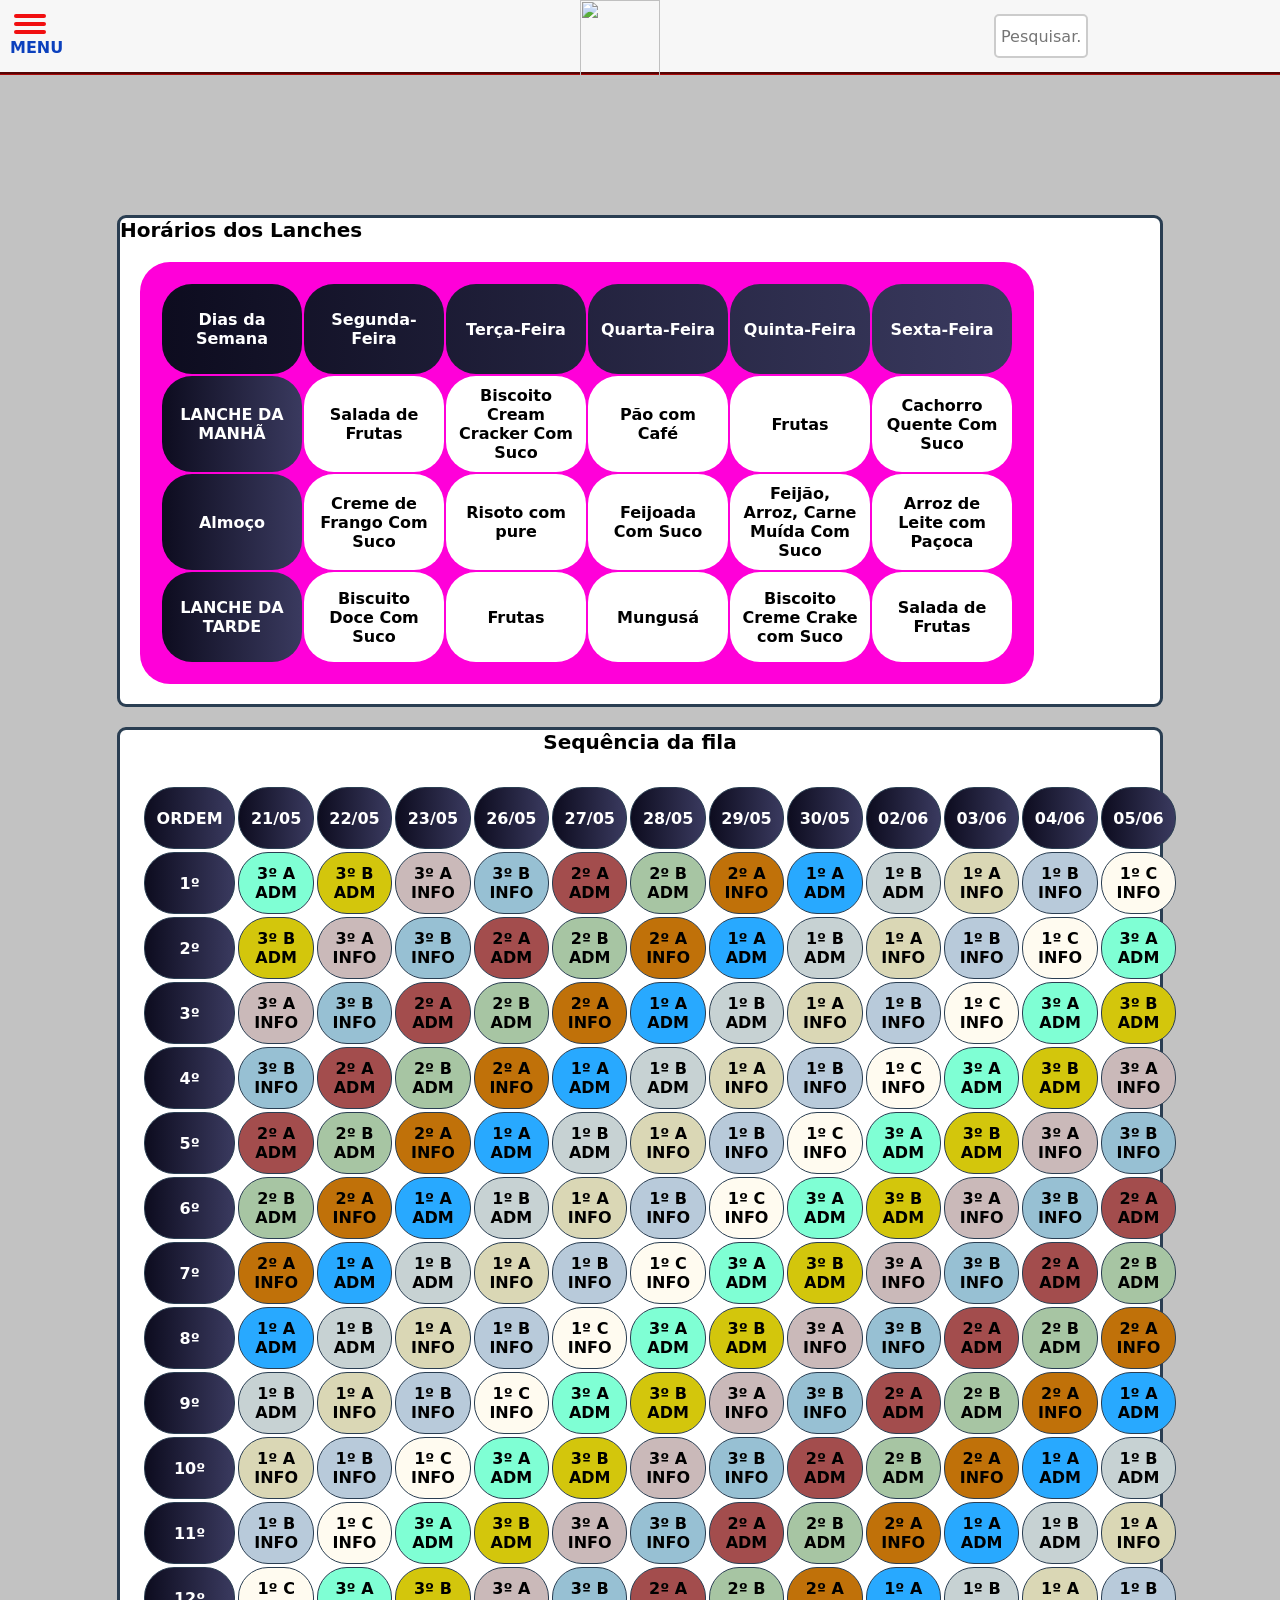
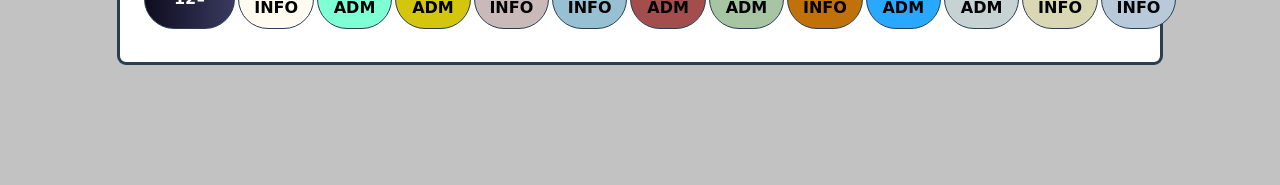
==== commit 0ec93214: "Add files via upload" ====
--- a/cardapio.html
+++ b/cardapio.html
@@ -6,6 +6,7 @@
     <meta name="viewport" content="width=device-width, initial-scale=1.0">
     <title>Cardápio Escolar</title>
     <link rel="stylesheet" href="style.css">
+    <link rel="stylesheet" href="RESPONSIVIDADE.css">
     <script src="JS.js"></script>
 </head>
 
@@ -67,6 +68,7 @@
 
         <div class="fila-container">
             <h1 class="titulos-cardapio"> Sequência da fila</h1>
+            <div class="overflow-x-cardapio">
             <table class="fila-tabela">
                 <tr>
                     <th>ORDEM</th>
@@ -266,6 +268,7 @@
                 </tr>
             </table>
         </div>
+        </div>
     </main>
 </body>
 
--- a/style.css
+++ b/style.css
@@ -472,6 +472,7 @@
 
     background-color: #00EEEE;
 }
+
 /*----------------------------------------------------*/
 
 .cardapio-main {
@@ -482,6 +483,7 @@
     padding: 20px;
     margin: 100px
 }
+
 .cardapio-container {
     background-color: #fff;
     border: solid #2a3e52;
@@ -530,10 +532,12 @@
     height: 20px;
     width: 120px;
 }
+
 .almoco-title {
     color: white;
     background: linear-gradient(to right, rgb(13, 12, 31), rgb(58, 58, 95));
 }
+
 .titulos-cardapio {
     font-weight: bold;
     font-size: 20px;
@@ -561,17 +565,21 @@
     border-spacing: 3px;
     border-radius: 30px;
 }
+
 .fila-tabela th {
     background: linear-gradient(to right, rgb(13, 12, 31), rgb(58, 58, 95));
-    width: 40px; height: 40px;
+    width: 40px;
+    height: 40px;
     border: solid 1px #2a3e52;
     padding: 10px;
     border-radius: 30px;
     color: white;
 }
+
 .fila-tabela td {
     text-align: center;
-    height: 40px; width: 40px;
+    height: 40px;
+    width: 40px;
     border: solid 1px #2a3e52;
     font-weight: bold;
     text-size-adjust: 30px;
@@ -725,6 +733,7 @@
         margin-right: 10px !important;
         margin-top: 1px !important;
     }
+
     /*---------------------------------------------------*/
 }
 
@@ -1094,4 +1103,3 @@
 body.dark-theme .slogan h2 {
     color: #dbdbdb !important;
 }
-
--- a/RESPONSIVIDADE.css
+++ b/RESPONSIVIDADE.css
@@ -0,0 +1,399 @@
+@media (max-width: 999px) {
+
+    html,
+    body {
+        margin: 0;
+        padding: 0;
+        overflow-x: hidden;
+        /* Impede a rolagem horizontal */
+        width: 100%;
+    }
+
+    nav {
+        display: flex;
+        align-items: center;
+        justify-content: space-around;
+        background-color: #122333;
+        height: 8dvh;
+        border-bottom: groove #490b2d;
+    }
+
+    .professor-container {
+
+        align-self: center;
+        font-size: 20px !important;
+        border-radius: 24px;
+        margin: 80px 15px 0px 2px !important;
+        width: 335px;
+    }
+
+    .professor-container img {
+
+        width: 50px;
+        height: 50px;
+        border-radius: 50%;
+        margin-right: 10px;
+
+    }
+
+    .nav-list li {
+        width: 100%;
+
+    }
+
+    .nav-list {
+        margin-top: 60px;
+    }
+
+    .nav-list li>a {
+        border-radius: 10px;
+        font-size: 20px;
+        color: #122333;
+        padding: 20px 4%;
+        display: flex;
+        line-height: 30px;
+        transition: 1s;
+    }
+
+    .menu-list li>a:hover {
+        transition: 0.5s;
+        background-color: #3c5b79;
+        font-size: 22px;
+    }
+
+    .nav-list li:hover a {
+        font-size: 22px;
+        border-radius: 10px;
+        color: #f7f7f7;
+        text-decoration: none;
+        background-color: #122333;
+        transition: 0.5s ease;
+    }
+
+
+    .burguer {
+
+        cursor: pointer;
+        position: absolute;
+        top: 10px;
+        left: 10px;
+
+    }
+
+    .burguer div {
+        width: 28px !important;
+    }
+
+    .burguer div:nth-child(1) {
+        background: #f10f10
+            /* Cor 1 baseada na logo */
+    }
+
+    .burguer div:nth-child(2) {
+        background: #f10f10;
+        /* Cor 2 baseada na logo */
+    }
+
+    .burguer div:nth-child(3) {
+        background: #f10f10;
+        /* Cor 3 baseada na logo */
+    }
+
+    .menu {
+        background-color: #f7f7f7;
+        width: 300px;
+        height: 100vh;
+        /* Garante que o menu ocupe toda a altura da tela */
+        position: fixed;
+        /* Mantém o menu fixo na tela */
+        top: 0;
+        left: 0;
+        z-index: 10;
+        animation: slide-in 0.5s ease forwards;
+        overflow-y: auto;
+        overflow-x: hidden;
+    }
+
+
+
+    .menu li:hover {
+        color: #f7f7f7;
+        background-color: #122333;
+    }
+
+    body {
+        background-color: #c2c2c2;
+    }
+
+    .menu-close {
+        position: absolute;
+        top: 10px;
+        left: 15px;
+        font-size: 24px;
+        color: #fff;
+        cursor: pointer;
+        background-color: #490b2d;
+        width: 36px;
+        height: 36px;
+        display: flex;
+        align-items: center;
+        justify-content: center;
+        border-radius: 5px;
+        font-weight: bold;
+
+
+    }
+
+
+    .menutext {
+        display: none;
+    }
+
+    .close-conteiner {
+        width: 300px;
+        height: 8d;
+
+    }
+
+    .pesquisa {
+
+        align-self: center;
+        margin-left: 10px;
+        /* Espaço entre a logo e o campo de pesquisa */
+        height: 30px;
+        border-radius: 5px;
+        padding: 5px;
+        font-size: 16px;
+        flex-shrink: 0;
+        /* Impede que o campo de pesquisa encolha */
+        position: absolute;
+        right: 15%;
+        /* Ajuste para posicionar ao lado da logo */
+        width: 80px;
+        /* Largura inicial */
+        height: 30px;
+        border: 2px solid #ccc;
+        border-radius: 5px;
+        padding: 5px;
+        font-size: 16px;
+        outline: none;
+        transition: all 0.3s ease;
+        /* Transição suave para todas as propriedades */
+
+    }
+
+    .pesquisa:focus {
+        width: 300px;
+        /* Largura ao ganhar foco */
+        border-color: #5272b6;
+        /* Cor da borda ao ganhar foco */
+        box-shadow: 0 0 10px rgba(82, 114, 182, 0.5);
+        /* Sombra ao redor */
+        background-color: #f9f9f9;
+        /* Cor de fundo ao ganhar foco */
+    }
+
+    .pesquisa:focus+#sugestaoContainer {
+        position: absolute;
+        top: calc(100% + 5px);
+        /* Posiciona logo abaixo do campo de pesquisa */
+        left: 25px;
+        width: 300px;
+        /* Ajuste conforme necessário */
+        background-color: #fff;
+        border: 1px solid #ccc;
+        border-radius: 5px;
+        box-shadow: 0 4px 6px rgba(0, 0, 0, 0.1);
+        z-index: 1000;
+        display: block;
+        /* Certifique-se de que está visível */
+    }
+
+
+
+    .blacktheme-label {
+        width: 100px;
+        height: 30px;
+        position: relative;
+        display: block;
+        background: #ebebeb;
+        border-radius: 200px;
+    }
+
+    .menu.dark-theme .nav-list a {
+        background-color: #1e1e1e;
+        color: #ffffff;
+
+    }
+
+    .theme-toggle-container {
+        position: absolute !important;
+        bottom: 11px !important;
+        left: 10px !important;
+    }
+
+    .logo {
+        display: none
+    }
+
+    body {
+        background-color: #c2c2c2;
+    }
+
+    .menu-close {
+        position: absolute;
+        top: 10px;
+        left: 15px;
+        font-size: 24px;
+        color: #fff;
+        cursor: pointer;
+        background-color: #490b2d;
+        width: 36px;
+        height: 36px;
+        display: flex;
+        align-items: center;
+        justify-content: center;
+        border-radius: 5px;
+        font-weight: bold;
+    }
+
+    .pesquisa {
+        right: 5%;
+        width: 100px;
+        height: 20px;
+    }
+
+    .close-conteiner {
+        width: 300px;
+        height: 8d;
+
+    }
+
+    .slogan h1 {
+        font-size: 45px !important;
+        margin-top: 3px !important;
+        margin-right: 1px !important;
+    }
+
+    .slogan h2 {
+        margin-right: 7px !important;
+        margin-top: 1px !important;
+    }
+
+    .logotext {
+        font-size: 30px !important;
+        color: #490b2d !important;
+        margin-right: 100px !important;
+        margin-top: 1px !important;
+
+    }
+
+    .selectors-conteiner {
+        margin-right: 10px;
+        margin-left: 11px;
+        margin-top: 40px;
+        height: auto;
+        width: 92dvw;
+        animation: none !important;
+    }
+
+
+    .flexconteiner {
+        display: flex;
+
+        height: 93dvh;
+        flex-direction: column;
+        /* align-items: flex-start; */
+        transition: 0.7;
+        text-transform: uppercase;
+    }
+
+    .table-conteiner {
+        width: 92dvw;
+        margin-top: 20px;
+        margin-left: 11px;
+        height: auto;
+        background-color: #122333;
+        border: solid #2a3e52;
+        border-radius: 9px;
+    }
+
+    .tabela-horario {
+        display: flex;
+        flex-direction: column;
+        margin: 0px 0px 0px 0px !important;
+        background-color: #fff;
+        border: solid #2a3e52;
+        border-radius: 9px;
+        align-items: center;
+
+    }
+}
+
+@media (max-width: 999px) {
+    .cardapio-main {
+        justify-self: center;
+        justify-content: center;
+        display: flex;
+        flex-direction: column;
+        align-items: center;
+        overflow: hidden;
+        width: 100%;
+        margin: 20px;
+    }
+
+    .cardapio-container {
+        width: 360px;
+        background-color: #fff;
+        border: solid #2a3e52;
+        border-radius: 9px;
+        align-items: center;
+        justify-content: center;
+    }
+    .table-cardapio {
+        border-radius: 20px;
+        padding: 5px;
+        width: 350px;
+        height: 200px;
+    }
+    .cardapio-container td {
+        text-align: center;
+        height: 30px;
+        width: 10px;
+        border-radius: 10px;
+        border: solid 1px #2a3e52;
+        border: none;
+        font-size: 10px;
+        padding: 0;
+    }
+    .fila-container {
+        font-size: 10px;
+        width: 350px;
+        height: 680px;
+        align-items: normal;
+        justify-self: center;
+        overflow-x: auto;
+        justify-content: center;
+    }
+    .fila-tabela {
+        align-self: normal;
+    }
+    .fila-tabela th {
+        background: linear-gradient(to right, rgb(13, 12, 31), rgb(58, 58, 95));
+        width: 30px;
+        height: 25px;
+        border: solid 1px #2a3e52;
+        border-radius: 30px;
+        color: white;
+        padding: 5px;
+    }
+    .fila-tabela td {
+        height: 25px;
+        width: 30px;
+        table-layout: fixed;
+        padding: 5px;
+    }
+    .titulos-cardapio {
+        align-self: center;
+    }
+}
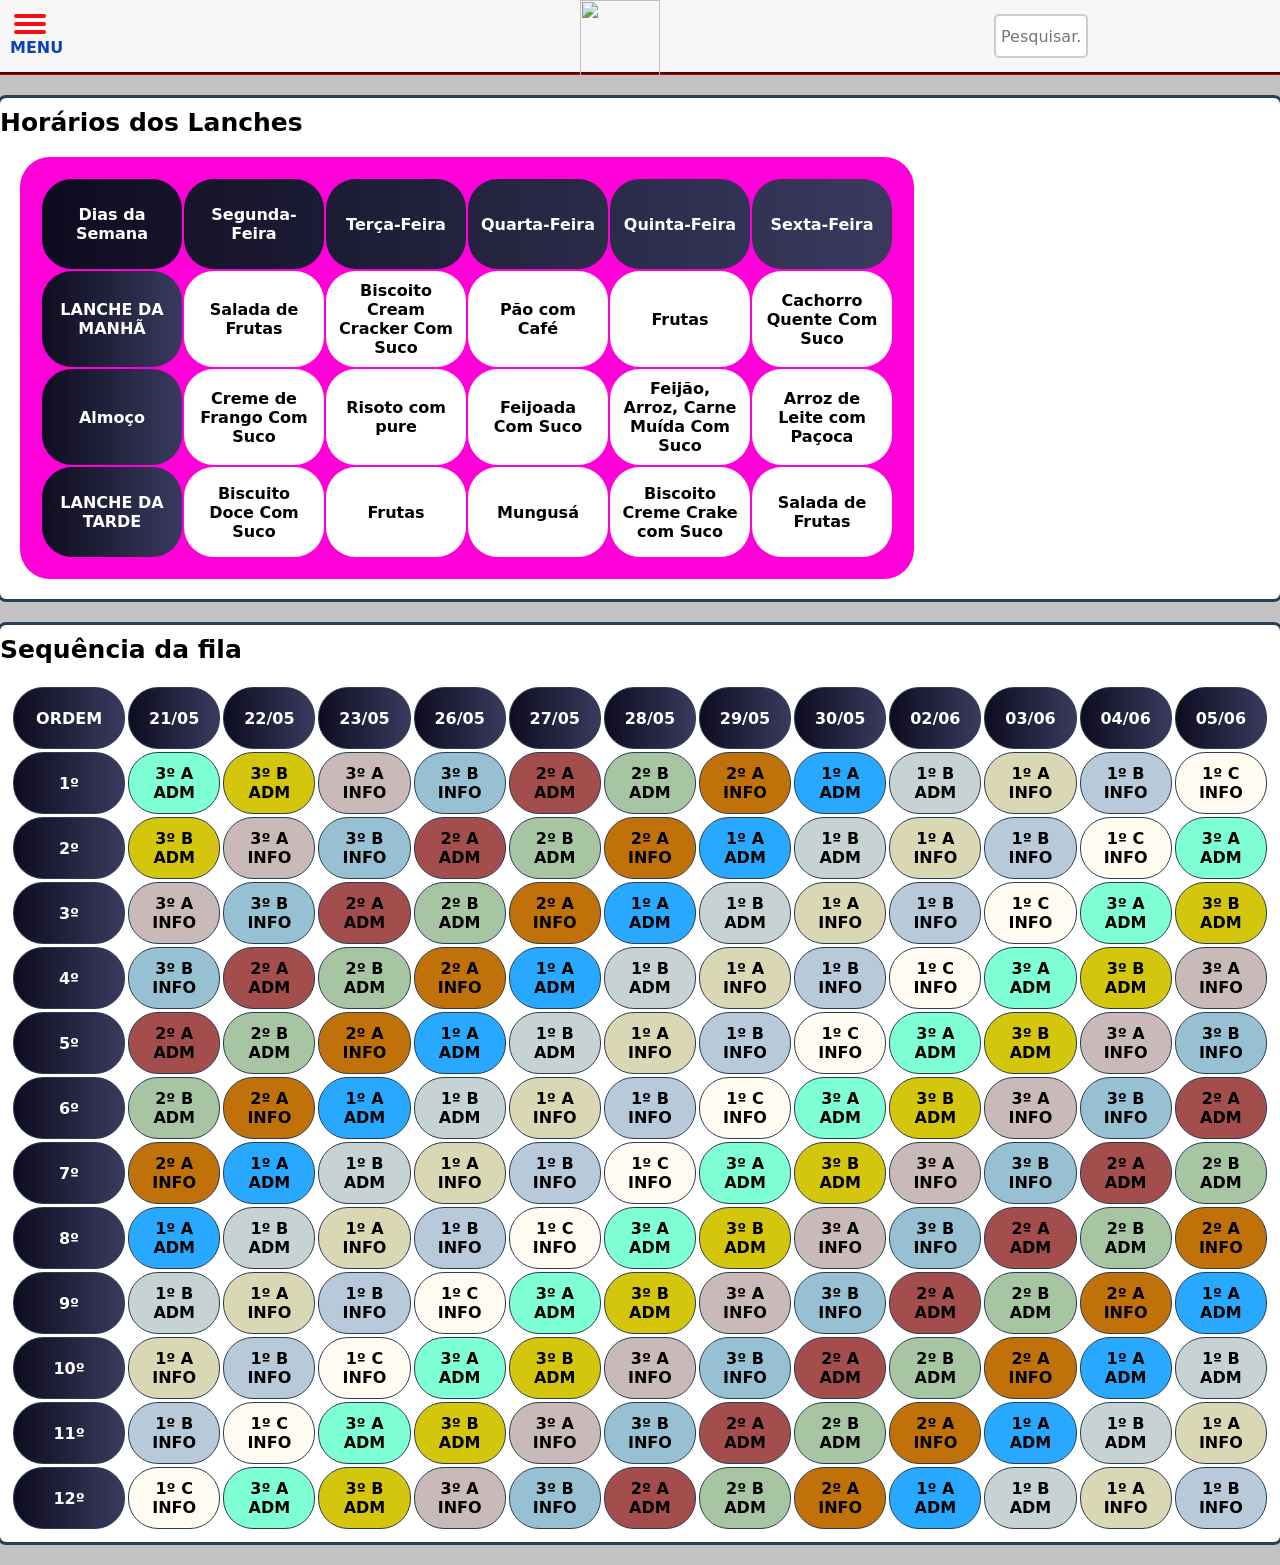
==== commit 9d9b8a8b: "Add files via upload" ====
--- a/cardapio.html
+++ b/cardapio.html
@@ -28,7 +28,7 @@
     </header>
     <main class="cardapio-main">
         <div class="cardapio-container">
-            <h1 class="titulos-cardapio">Horários dos Lanches</h1>
+            <h1 class="titulo-cardapio">Horários dos Lanches</h1>
             <table class="table-cardapio">
                 <tr class="diasSemana-cardapio">
                     <td>Dias da Semana</td>
@@ -67,8 +67,7 @@
 
 
         <div class="fila-container">
-            <h1 class="titulos-cardapio"> Sequência da fila</h1>
-            <div class="overflow-x-cardapio">
+            <h1 class="titulo-fila"> Sequência da fila</h1>
             <table class="fila-tabela">
                 <tr>
                     <th>ORDEM</th>
@@ -268,7 +267,6 @@
                 </tr>
             </table>
         </div>
-        </div>
     </main>
 </body>
 
--- a/style.css
+++ b/style.css
@@ -479,9 +479,11 @@
     display: flex;
     flex-direction: column;
     align-items: center;
+    justify-self: center;
     justify-content: center;
-    padding: 20px;
-    margin: 100px
+    width: auto;
+    margin: auto;
+    margin-bottom: 20px;
 }
 
 .cardapio-container {
@@ -489,7 +491,6 @@
     border: solid #2a3e52;
     border-radius: 9px;
     align-items: center;
-    justify-content: center;
     width: 100%;
     margin: 20px;
 }
@@ -538,28 +539,32 @@
     background: linear-gradient(to right, rgb(13, 12, 31), rgb(58, 58, 95));
 }
 
-.titulos-cardapio {
+.titulo-cardapio {
+    margin: 10px 0 10px 0;
     font-weight: bold;
-    font-size: 20px;
+    font-size: 25px;
     justify-self: center;
 }
+.titulo-fila {
+    margin: 10px 0 10px 0;
+    font-weight: bold;
+    font-size: 25px;
+    justify-self: center;
+}
 
 /*FILA DO LANCHE/*/
 
 .fila-container {
-    display: flex;
-    flex-direction: column;
     background-color: #fff;
     border: solid #2a3e52;
     border-radius: 9px;
-    align-items: center;
     justify-self: center;
     width: 100%;
+
 }
 
 .fila-tabela {
     padding: 10px;
-    margin: 20px;
     height: 440px;
     width: 100%;
     border-spacing: 3px;
@@ -1103,3 +1108,14 @@
 body.dark-theme .slogan h2 {
     color: #dbdbdb !important;
 }
+
+body.dark-theme .cardapio-container {
+    background-color: #3b414f !important;
+    border-color: #cecece !important;
+}
+body.dark-theme .titulos-cardapio {
+    color: white !important;
+}
+body.dark-theme .table-cardapio {
+    background: #2c2c32 !important;
+}
--- a/RESPONSIVIDADE.css
+++ b/RESPONSIVIDADE.css
@@ -368,15 +368,11 @@
     }
     .fila-container {
         font-size: 10px;
-        width: 350px;
-        height: 680px;
-        align-items: normal;
+        width: 360px;
+        height: 600px;
         justify-self: center;
         overflow-x: auto;
         justify-content: center;
-    }
-    .fila-tabela {
-        align-self: normal;
     }
     .fila-tabela th {
         background: linear-gradient(to right, rgb(13, 12, 31), rgb(58, 58, 95));
@@ -393,7 +389,14 @@
         table-layout: fixed;
         padding: 5px;
     }
-    .titulos-cardapio {
-        align-self: center;
+    .titulo-cardapio {
+        font-size: 20px;
+    }
+    .titulo-fila {
+        font-size: 20px;
+        position: sticky;
+        left: 50%;
+        z-index: 10;
+        transform: translateX(-50%);
     }
 }
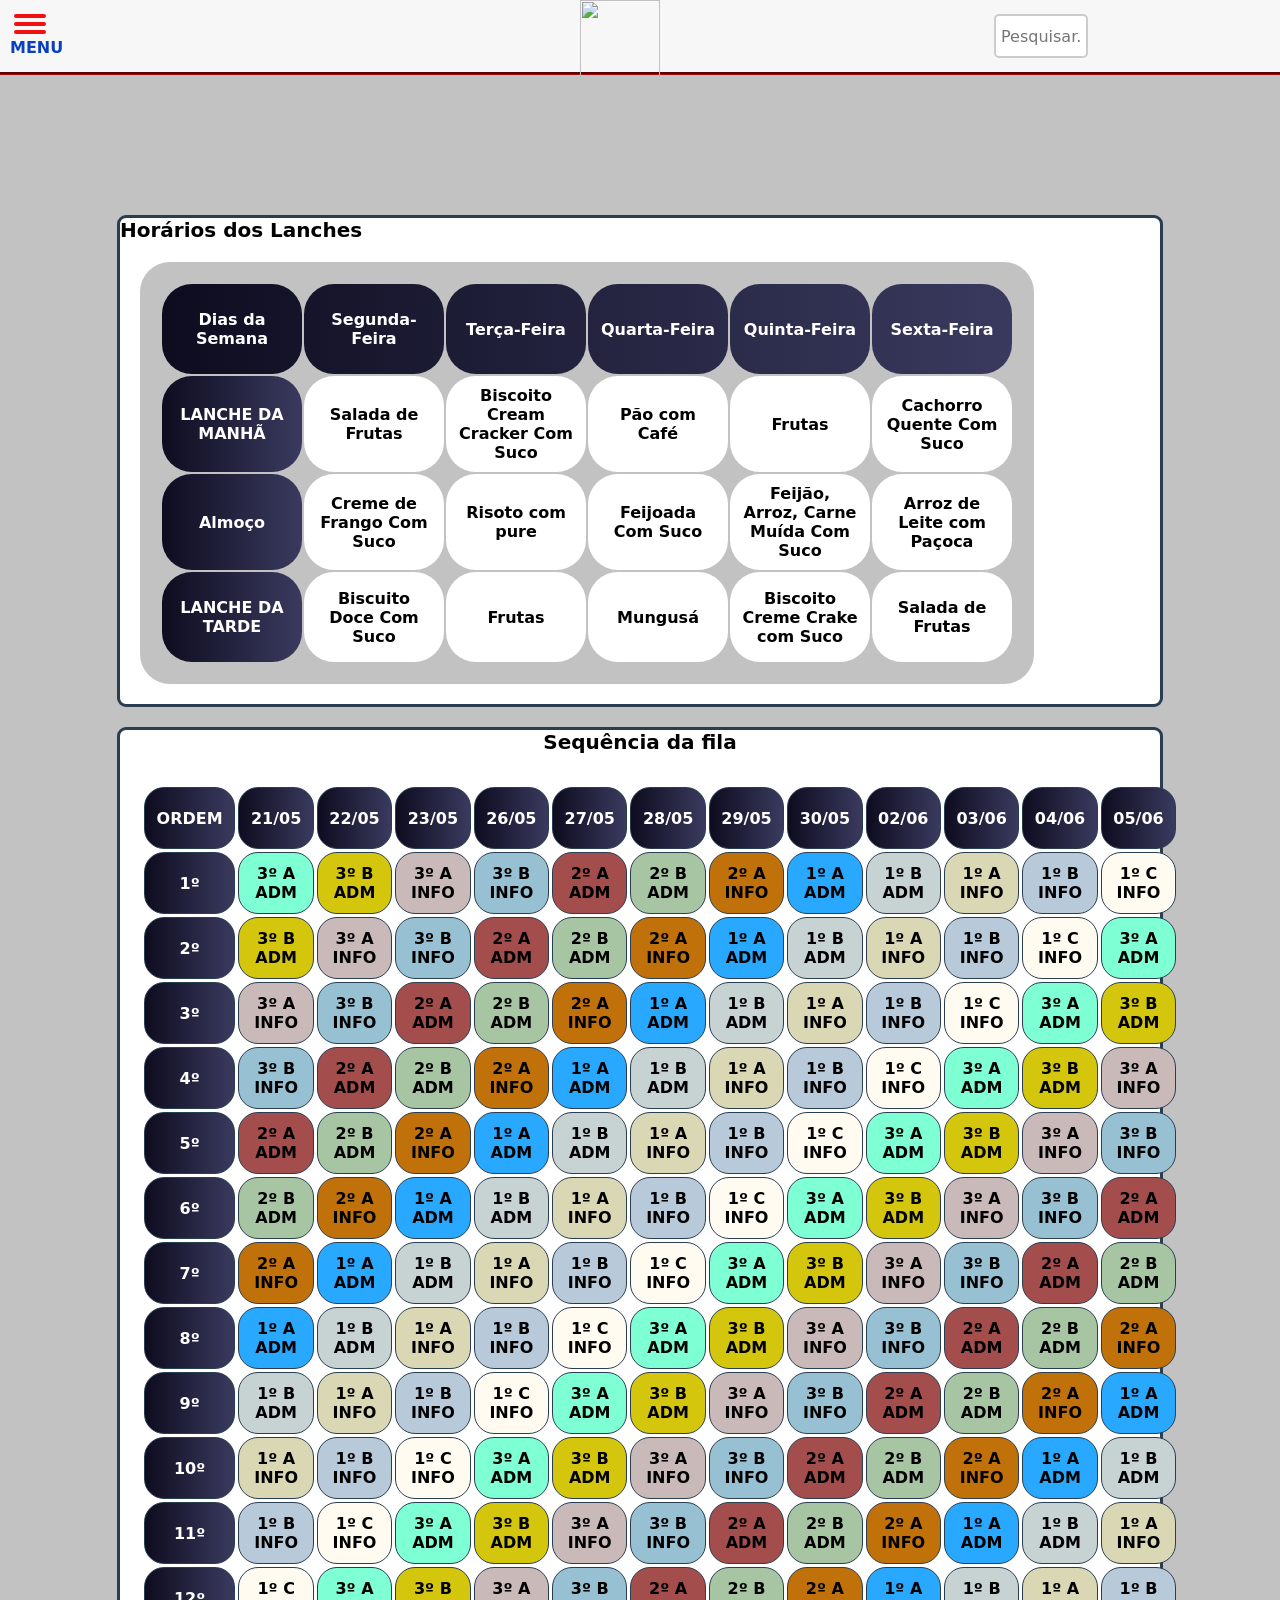
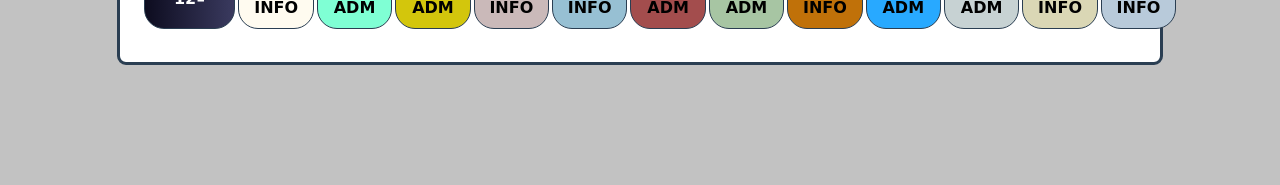
==== commit ac457be3: "Add files via upload" ====
--- a/cardapio.html
+++ b/cardapio.html
@@ -28,7 +28,7 @@
     </header>
     <main class="cardapio-main">
         <div class="cardapio-container">
-            <h1 class="titulo-cardapio">Horários dos Lanches</h1>
+            <h1 class="titulos-cardapio">Horários dos Lanches</h1>
             <table class="table-cardapio">
                 <tr class="diasSemana-cardapio">
                     <td>Dias da Semana</td>
@@ -67,7 +67,8 @@
 
 
         <div class="fila-container">
-            <h1 class="titulo-fila"> Sequência da fila</h1>
+            <h1 class="titulos-cardapio"> Sequência da fila</h1>
+            <div class="overflow-x-cardapio">
             <table class="fila-tabela">
                 <tr>
                     <th>ORDEM</th>
@@ -267,6 +268,7 @@
                 </tr>
             </table>
         </div>
+        </div>
     </main>
 </body>
 
--- a/style.css
+++ b/style.css
@@ -479,11 +479,9 @@
     display: flex;
     flex-direction: column;
     align-items: center;
-    justify-self: center;
     justify-content: center;
-    width: auto;
-    margin: auto;
-    margin-bottom: 20px;
+    padding: 20px;
+    margin: 100px
 }
 
 .cardapio-container {
@@ -491,6 +489,7 @@
     border: solid #2a3e52;
     border-radius: 9px;
     align-items: center;
+    justify-content: center;
     width: 100%;
     margin: 20px;
 }
@@ -499,7 +498,7 @@
     justify-self: center;
     padding: 20px;
     margin: 20px;
-    background: rgb(255, 0, 217);
+    background: #c2c2c2;
     border-radius: 30px;
 }
 
@@ -539,32 +538,28 @@
     background: linear-gradient(to right, rgb(13, 12, 31), rgb(58, 58, 95));
 }
 
-.titulo-cardapio {
-    margin: 10px 0 10px 0;
+.titulos-cardapio {
     font-weight: bold;
-    font-size: 25px;
+    font-size: 20px;
     justify-self: center;
 }
-.titulo-fila {
-    margin: 10px 0 10px 0;
-    font-weight: bold;
-    font-size: 25px;
-    justify-self: center;
-}
 
 /*FILA DO LANCHE/*/
 
 .fila-container {
+    display: flex;
+    flex-direction: column;
     background-color: #fff;
     border: solid #2a3e52;
     border-radius: 9px;
+    align-items: center;
     justify-self: center;
     width: 100%;
-
 }
 
 .fila-tabela {
     padding: 10px;
+    margin: 20px;
     height: 440px;
     width: 100%;
     border-spacing: 3px;
@@ -577,7 +572,7 @@
     height: 40px;
     border: solid 1px #2a3e52;
     padding: 10px;
-    border-radius: 30px;
+    border-radius: 20px;
     color: white;
 }
 
@@ -589,7 +584,7 @@
     font-weight: bold;
     text-size-adjust: 30px;
     table-layout: fixed;
-    border-radius: 30px;
+    border-radius: 20px;
     border: solid 1px #2a3e52;
     font-weight: bold;
     padding: 10px;
@@ -1080,7 +1075,7 @@
 .slogan {
 
     font-family: Holborn;
-}
+}  
 
 .slogan h1 {
     font-size: 70px;
@@ -1108,14 +1103,3 @@
 body.dark-theme .slogan h2 {
     color: #dbdbdb !important;
 }
-
-body.dark-theme .cardapio-container {
-    background-color: #3b414f !important;
-    border-color: #cecece !important;
-}
-body.dark-theme .titulos-cardapio {
-    color: white !important;
-}
-body.dark-theme .table-cardapio {
-    background: #2c2c32 !important;
-}
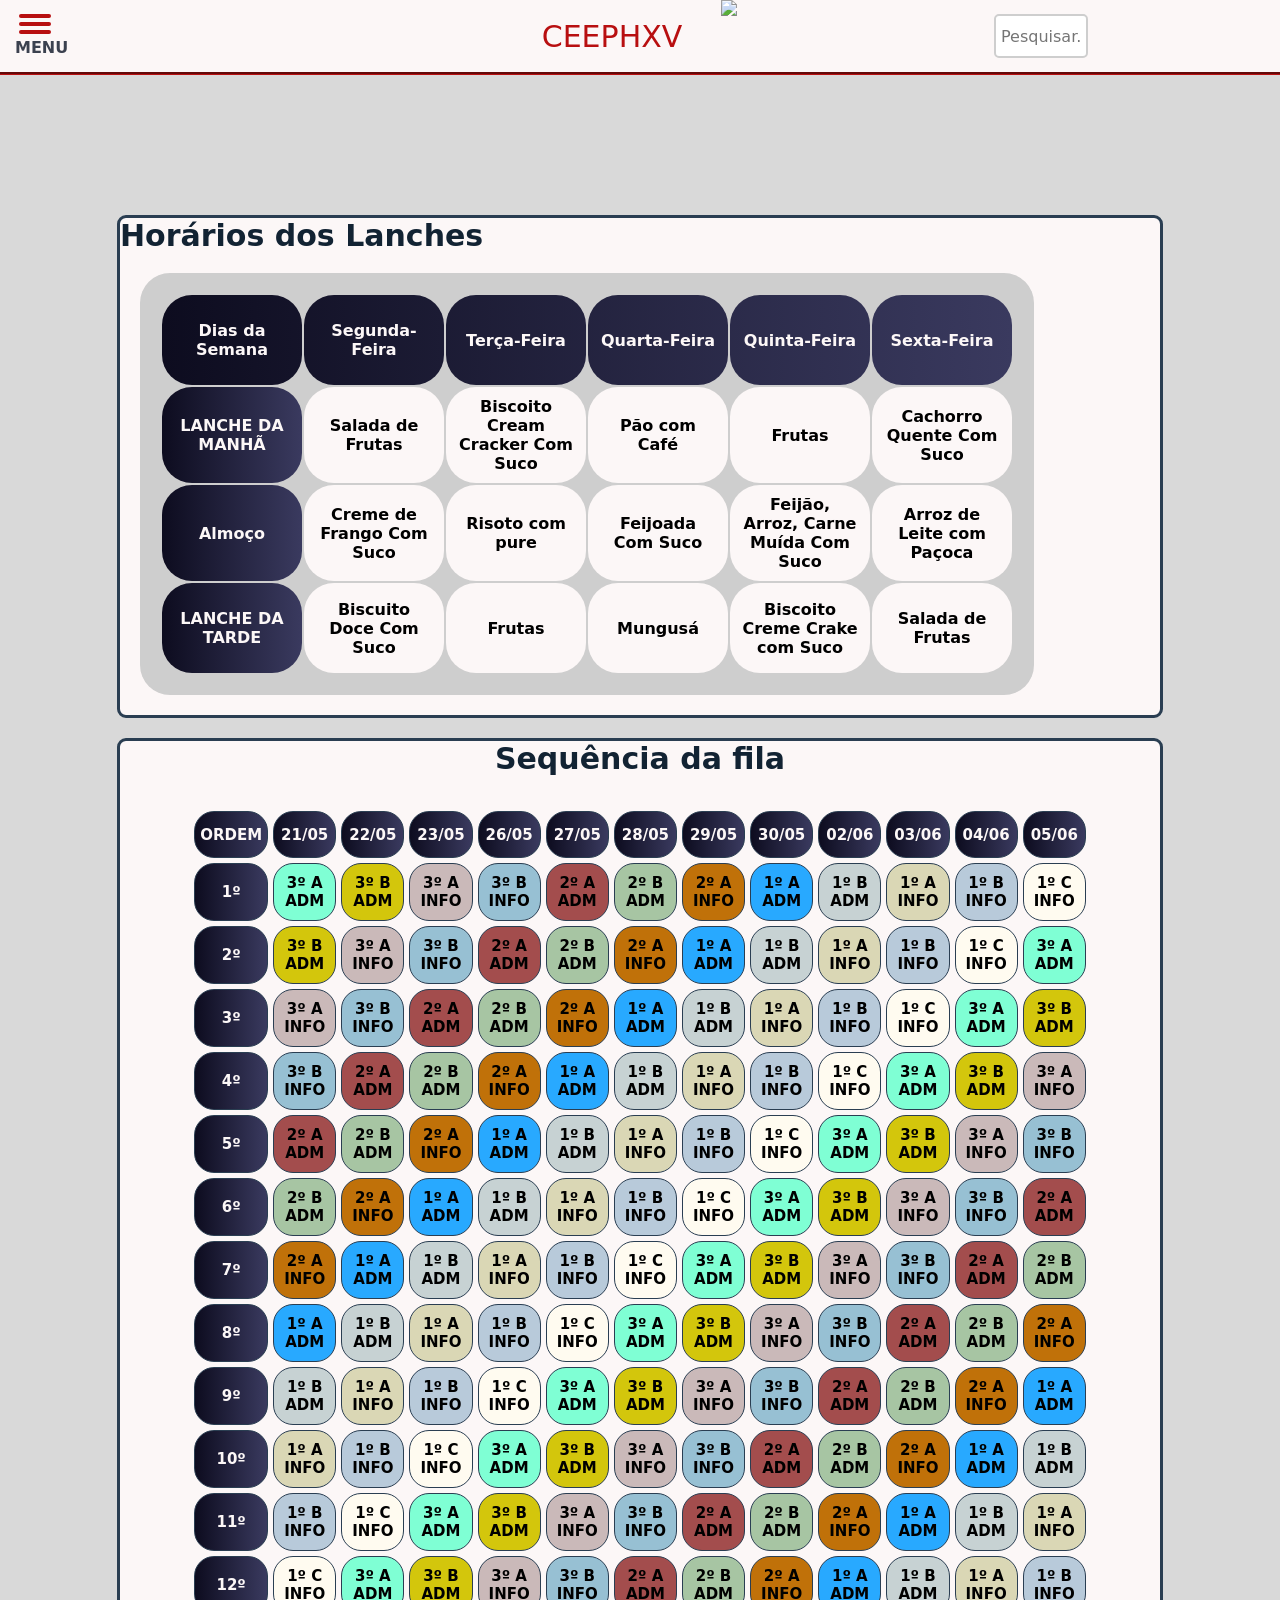
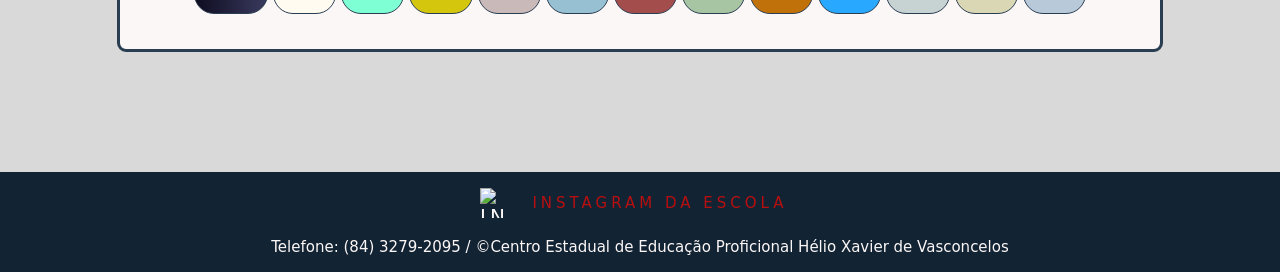
==== commit c0645c9b: "Add files via upload" ====
--- a/cardapio.html
+++ b/cardapio.html
@@ -1,275 +1,288 @@
-<!DOCTYPE html>
-<html lang="pt-br">
-
-<head>
-    <meta charset="UTF-8">
-    <meta name="viewport" content="width=device-width, initial-scale=1.0">
-    <title>Cardápio Escolar</title>
-    <link rel="stylesheet" href="style.css">
-    <link rel="stylesheet" href="RESPONSIVIDADE.css">
-    <script src="JS.js"></script>
-</head>
-
-<body>
-    <header>
-        <nav id="nav">
-            <div class="burguer" onclick="menu()">
-                <div></div>
-                <div></div>
-                <div></div>
-                <span class="menutext">MENU</span>
-            </div>
-            <img src="imagens/logo.png.png" class="logo">
-            <input type="text" class="pesquisa" placeholder="Pesquisar...">
-            <div id="sugestaoContainer"></div>
-
-        </nav>
-
-    </header>
-    <main class="cardapio-main">
-        <div class="cardapio-container">
-            <h1 class="titulos-cardapio">Horários dos Lanches</h1>
-            <table class="table-cardapio">
-                <tr class="diasSemana-cardapio">
-                    <td>Dias da Semana</td>
-                    <td>Segunda-Feira</td>
-                    <td>Terça-Feira</td>
-                    <td>Quarta-Feira</td>
-                    <td>Quinta-Feira</td>
-                    <td>Sexta-Feira</td>
-                </tr>
-                <tr>
-                    <td class="lanche-title">LANCHE DA MANHÃ</td>
-                    <td class="lanche">Salada de Frutas</td>
-                    <td class="lanche">Biscoito Cream Cracker Com Suco</td>
-                    <td class="lanche">Pão com Café</td>
-                    <td class="lanche">Frutas</td>
-                    <td class="lanche">Cachorro Quente Com Suco</td>
-                </tr>
-                <tr>
-                    <td class="almoco-title">Almoço</td>
-                    <td class="almoco">Creme de Frango Com Suco</td>
-                    <td class="almoco">Risoto com pure</td>
-                    <td class="almoco">Feijoada Com Suco</td>
-                    <td class="almoco">Feijão, Arroz, Carne Muída Com Suco</td>
-                    <td class="almoco">Arroz de Leite com Paçoca</td>
-                </tr>
-                <tr>
-                    <td class="lanche-title">LANCHE DA TARDE</td>
-                    <td class="lanche">Biscuito Doce Com Suco</td>
-                    <td class="lanche">Frutas</td>
-                    <td class="lanche">Mungusá</td>
-                    <td class="lanche">Biscoito Creme Crake com Suco</td>
-                    <td class="lanche">Salada de Frutas</td>
-                </tr>
-            </table>
-        </div>
-
-
-        <div class="fila-container">
-            <h1 class="titulos-cardapio"> Sequência da fila</h1>
-            <div class="overflow-x-cardapio">
-            <table class="fila-tabela">
-                <tr>
-                    <th>ORDEM</th>
-                    <th>21/05</th>
-                    <th>22/05</th>
-                    <th>23/05</th>
-                    <th>26/05</th>
-                    <th>27/05</th>
-                    <th>28/05</th>
-                    <th>29/05</th>
-                    <th>30/05</th>
-                    <th>02/06</th>
-                    <th>03/06</th>
-                    <th>04/06</th>
-                    <th>05/06</th>
-                </tr>
-                <tr>
-                    <th>1º </th>
-                    <td  class="fila-cell" style="background-color: aquamarine;">3º A ADM</td>
-                    <td style="background-color:#d3c60c;">3º B ADM</td>
-                    <td style="background-color: #cab9b9;">3º A INFO</td>
-                    <td style="background-color: #97c0d3;">3º B INFO</td>
-                    <td style="background-color: #a34d4d;">2º A ADM</td>
-                    <td style="background-color: #a7c5a3;">2º B ADM</td>
-                    <td style="background-color: #c07109;">2º A INFO</td>
-                    <td style="background-color: #28a9ff;">1º A ADM</td>
-                    <td style="background-color: #c7d2d3;">1º B ADM</td>
-                    <td style="background-color: #dad7b5;">1º A INFO</td>
-                    <td style="background-color: #b8cada;">1º B INFO</td>
-                    <td style="background-color:#fffbf0">1º C INFO</td>
-
-                </tr>
-                <tr>
-                    <th>2º</th>
-                    <td style="background-color:#d3c60c;">3º B ADM</td>
-                    <td style="background-color: #cab9b9;">3º A INFO</td>
-                    <td style="background-color: #97c0d3;">3º B INFO</td>
-                    <td style="background-color: #a34d4d;">2º A ADM</td>
-                    <td style="background-color: #a7c5a3;">2º B ADM</td>
-                    <td style="background-color: #c07109;">2º A INFO</td>
-                    <td style="background-color: #28a9ff;">1º A ADM</td>
-                    <td style="background-color: #c7d2d3;">1º B ADM</td>
-                    <td style="background-color: #dad7b5;">1º A INFO</td>
-                    <td style="background-color: #b8cada;">1º B INFO</td>
-                    <td style="background-color:#fffbf0">1º C INFO</td>
-                    <td style="background-color: aquamarine;">3º A ADM</td>
-                </tr>
-                <tr>
-                    <th>3º</th>
-                    <td style="background-color: #cab9b9;">3º A INFO</td>
-                    <td style="background-color: #97c0d3;">3º B INFO</td>
-                    <td style="background-color: #a34d4d;">2º A ADM</td>
-                    <td style="background-color: #a7c5a3;">2º B ADM</td>
-                    <td style="background-color: #c07109;">2º A INFO</td>
-                    <td style="background-color: #28a9ff;">1º A ADM</td>
-                    <td style="background-color: #c7d2d3;">1º B ADM</td>
-                    <td style="background-color: #dad7b5;">1º A INFO</td>
-                    <td style="background-color: #b8cada;">1º B INFO</td>
-                    <td style="background-color:#fffbf0">1º C INFO</td>
-                    <td style="background-color: aquamarine;">3º A ADM</td>
-                    <td style="background-color: #d3c60c;">3º B ADM</td>
-                </tr>
-                <tr>
-                    <th>4º</th>
-                    <td style="background-color: #97c0d3;">3º B INFO</td>
-                    <td style="background-color: #a34d4d;">2º A ADM</td>
-                    <td style="background-color: #a7c5a3;">2º B ADM</td>
-                    <td style="background-color: #c07109;">2º A INFO</td>
-                    <td style="background-color: #28a9ff;">1º A ADM </td>
-                    <td style="background-color: #c7d2d3;">1º B ADM</td>
-                    <td style="background-color: #dad7b5;">1º A INFO</td>
-                    <td style="background-color: #b8cada;">1º B INFO</td>
-                    <td style="background-color: #fffbf0;">1º C INFO</td>
-                    <td style="background-color: aquamarine;">3º A ADM</td>
-                    <td style="background-color:#d3c60c;">3º B ADM</td>
-                    <td style="background-color: #cab9b9;">3º A INFO</td>
-                </tr>
-                <tr>
-                    <th>5º</th>
-                    <td style="background-color: #a34d4d;">2º A ADM</td>
-                    <td style="background-color: #a7c5a3;">2º B ADM</td>
-                    <td style="background-color: #c07109;">2º A INFO</td>
-                    <td style="background-color: #28a9ff;">1º A ADM</td>
-                    <td style="background-color: #c7d2d3;">1º B ADM</td>
-                    <td style="background-color: #dad7b5;">1º A INFO</td>
-                    <td style="background-color: #b8cada;">1º B INFO</td>
-                    <td style="background-color:#fffbf0">1º C INFO</td>
-                    <td style="background-color: aquamarine;">3º A ADM</td>
-                    <td style="background-color:#d3c60c;">3º B ADM</td>
-                    <td style="background-color: #cab9b9;">3º A INFO</td>
-                    <td style="background-color: #97c0d3;">3º B INFO</td>
-                </tr>
-                <tr>
-                    <th>6º</th>
-                    <td style="background-color: #a7c5a3;">2º B ADM</td>
-                    <td style="background-color: #c07109;">2º A INFO</td>
-                    <td style="background-color: #28a9ff;">1º A ADM</td>
-                    <td style="background-color: #c7d2d3;">1º B ADM</td>
-                    <td style="background-color: #dad7b5;">1º A INFO</td>
-                    <td style="background-color: #b8cada;">1º B INFO</td>
-                    <td style="background-color:#fffbf0">1º C INFO</td>
-                    <td style="background-color: aquamarine;">3º A ADM</td>
-                    <td style="background-color:#d3c60c;">3º B ADM</td>
-                    <td style="background-color: #cab9b9;">3º A INFO</td>
-                    <td style="background-color: #97c0d3;">3º B INFO</td>
-                    <td style="background-color: #a34d4d;">2º A ADM</td>
-                </tr>
-                <tr>
-                    <th>7º</th>
-                    <td style="background-color: #c07109;">2º A INFO</td>
-                    <td style="background-color: #28a9ff;">1º A ADM</td>
-                    <td style="background-color: #c7d2d3;">1º B ADM</td>
-                    <td style="background-color: #dad7b5;">1º A INFO</td>
-                    <td style="background-color: #b8cada;">1º B INFO</td>
-                    <td style="background-color:#fffbf0">1º C INFO</td>
-                    <td style="background-color: aquamarine;">3º A ADM</td>
-                    <td style="background-color:#d3c60c;">3º B ADM</td>
-                    <td style="background-color: #cab9b9;">3º A INFO</td>
-                    <td style="background-color: #97c0d3;">3º B INFO</td>
-                    <td style="background-color: #a34d4d;">2º A ADM</td>
-                    <td style="background-color: #a7c5a3;">2º B ADM</td>
-                </tr>
-                <tr>
-                    <th>8º</th>
-                    <td style="background-color: #28a9ff;">1º A ADM</td>
-                    <td style="background-color: #c7d2d3;">1º B ADM</td>
-                    <td style="background-color: #dad7b5;">1º A INFO</td>
-                    <td style="background-color: #b8cada;">1º B INFO</td>
-                    <td style="background-color:#fffbf0">1º C INFO</td>
-                    <td style="background-color: aquamarine;">3º A ADM</td>
-                    <td style="background-color:#d3c60c;">3º B ADM</td>
-                    <td style="background-color: #cab9b9;">3º A INFO</td>
-                    <td style="background-color: #97c0d3;">3º B INFO</td>
-                    <td style="background-color: #a34d4d;">2º A ADM</td>
-                    <td style="background-color: #a7c5a3;">2º B ADM</td>
-                    <td style="background-color: #c07109;">2º A INFO</td>
-                </tr>
-                <tr>
-                    <th>9º</th>
-                    <td style="background-color: #c7d2d3;">1º B ADM</td>
-                    <td style="background-color: #dad7b5;">1º A INFO</td>
-                    <td style="background-color: #b8cada;">1º B INFO</td>
-                    <td style="background-color:#fffbf0">1º C INFO</td>
-                    <td style="background-color: aquamarine;">3º A ADM</td>
-                    <td style="background-color:#d3c60c;">3º B ADM</td>
-                    <td style="background-color: #cab9b9;">3º A INFO</td>
-                    <td style="background-color: #97c0d3;">3º B INFO</td>
-                    <td style="background-color: #a34d4d;">2º A ADM</td>
-                    <td style="background-color: #a7c5a3;">2º B ADM</td>
-                    <td style="background-color: #c07109;">2º A INFO</td>
-                    <td style="background-color: #28a9ff;">1º A ADM </td>
-                </tr>
-                <tr>
-                    <th>10º</th>
-                    <td style="background-color: #dad7b5;">1º A INFO</td>
-                    <td style="background-color: #b8cada;">1º B INFO</td>
-                    <td style="background-color:#fffbf0">1º C INFO</td>
-                    <td style="background-color: aquamarine;">3º A ADM</td>
-                    <td style="background-color:#d3c60c;">3º B ADM</td>
-                    <td style="background-color: #cab9b9;">3º A INFO</td>
-                    <td style="background-color: #97c0d3;">3º B INFO</td>
-                    <td style="background-color: #a34d4d;">2º A ADM</td>
-                    <td style="background-color: #a7c5a3;">2º B ADM</td>
-                    <td style="background-color: #c07109;">2º A INFO</td>
-                    <td style="background-color: #28a9ff;">1º A ADM</td>
-                    <td style="background-color: #c7d2d3;">1º B ADM</td>
-                </tr>
-                <tr>
-                    <th>11º</th>
-                    <td style="background-color: #b8cada;">1º B INFO</td>
-                    <td style="background-color:#fffbf0">1º C INFO</td>
-                    <td style="background-color: aquamarine;">3º A ADM</td>
-                    <td style="background-color:#d3c60c;">3º B ADM</td>
-                    <td style="background-color: #cab9b9;">3º A INFO</td>
-                    <td style="background-color: #97c0d3;">3º B INFO</td>
-                    <td style="background-color: #a34d4d;">2º A ADM</td>
-                    <td style="background-color: #a7c5a3;">2º B ADM</td>
-                    <td style="background-color: #c07109;">2º A INFO</td>
-                    <td style="background-color: #28a9ff;">1º A ADM</td>
-                    <td style="background-color: #c7d2d3;">1º B ADM</td>
-                    <td style="background-color: #dad7b5;">1º A INFO</td>
-                </tr>
-                <tr>
-                    <th>12º</th>
-                    <td style="background-color:#fffbf0">1º C INFO</td>
-                    <td style="background-color: aquamarine;">3º A ADM</td>
-                    <td style="background-color:#d3c60c;">3º B ADM</td>
-                    <td style="background-color: #cab9b9;">3º A INFO</td>
-                    <td style="background-color: #97c0d3;">3º B INFO</td>
-                    <td style="background-color: #a34d4d;">2º A ADM</td>
-                    <td style="background-color: #a7c5a3;">2º B ADM</td>
-                    <td style="background-color: #c07109;">2º A INFO</td>
-                    <td style="background-color: #28a9ff;">1º A ADM</td>
-                    <td style="background-color: #c7d2d3;">1º B ADM</td>
-                    <td style="background-color: #dad7b5;">1º A INFO</td>
-                    <td style="background-color: #b8cada;">1º B INFO</td>
-                </tr>
-            </table>
-        </div>
-        </div>
-    </main>
-</body>
-
+<!DOCTYPE html>
+<html lang="pt-br">
+
+<head>
+    <meta charset="UTF-8">
+    <meta name="viewport" content="width=device-width, initial-scale=1.0">
+    <title>Cardápio Escolar</title>
+    <link rel="stylesheet" href="style.css">
+    <link rel="stylesheet" href="RESPONSIVIDADE.css">
+    <script src="JS.js"></script>
+</head>
+
+<body>
+    <header>
+        <nav id="nav">
+            <div class="burguer" onclick="menu()">
+                <div></div>
+                <div></div>
+                <div></div>
+                <span class="menutext">MENU</span>
+            </div>
+      <span class="logotext">ceephxv</span>
+            <img src="imagens/logo.png" class="logo">
+            <input type="text" class="pesquisa" placeholder="Pesquisar...">
+            <div id="sugestaoContainer"></div>
+
+        </nav>
+
+    </header>
+    <main class="cardapio-main">
+        <div class="cardapio-container">
+            <h1 class="titulo-cardapio">Horários dos Lanches</h1>
+            <table class="table-cardapio">
+                <tr class="diasSemana-cardapio">
+                    <td>Dias da Semana</td>
+                    <td>Segunda-Feira</td>
+                    <td>Terça-Feira</td>
+                    <td>Quarta-Feira</td>
+                    <td>Quinta-Feira</td>
+                    <td>Sexta-Feira</td>
+                </tr>
+                <tr>
+                    <td class="lanche-title">LANCHE DA MANHÃ</td>
+                    <td class="lanche">Salada de Frutas</td>
+                    <td class="lanche">Biscoito Cream Cracker Com Suco</td>
+                    <td class="lanche">Pão com Café</td>
+                    <td class="lanche">Frutas</td>
+                    <td class="lanche">Cachorro Quente Com Suco</td>
+                </tr>
+                <tr>
+                    <td class="almoco-title">Almoço</td>
+                    <td class="almoco">Creme de Frango Com Suco</td>
+                    <td class="almoco">Risoto com pure</td>
+                    <td class="almoco">Feijoada Com Suco</td>
+                    <td class="almoco">Feijão, Arroz, Carne Muída Com Suco</td>
+                    <td class="almoco">Arroz de Leite com Paçoca</td>
+                </tr>
+                <tr>
+                    <td class="lanche-title">LANCHE DA TARDE</td>
+                    <td class="lanche">Biscuito Doce Com Suco</td>
+                    <td class="lanche">Frutas</td>
+                    <td class="lanche">Mungusá</td>
+                    <td class="lanche">Biscoito Creme Crake com Suco</td>
+                    <td class="lanche">Salada de Frutas</td>
+                </tr>
+            </table>
+        </div>
+
+
+        <div class="fila-container">
+            <h1 class="titulo-fila"> Sequência da fila</h1>
+            <table class="fila-tabela">
+                <tr>
+                    <th>ORDEM</th>
+                    <th>21/05</th>
+                    <th>22/05</th>
+                    <th>23/05</th>
+                    <th>26/05</th>
+                    <th>27/05</th>
+                    <th>28/05</th>
+                    <th>29/05</th>
+                    <th>30/05</th>
+                    <th>02/06</th>
+                    <th>03/06</th>
+                    <th>04/06</th>
+                    <th>05/06</th>
+                </tr>
+                <tr>
+                    <th>1º </th>
+                    <td  class="fila-cell" style="background-color: aquamarine;">3º A ADM</td>
+                    <td style="background-color:#d3c60c;">3º B ADM</td>
+                    <td style="background-color: #cab9b9;">3º A INFO</td>
+                    <td style="background-color: #97c0d3;">3º B INFO</td>
+                    <td style="background-color: #a34d4d;">2º A ADM</td>
+                    <td style="background-color: #a7c5a3;">2º B ADM</td>
+                    <td style="background-color: #c07109;">2º A INFO</td>
+                    <td style="background-color: #28a9ff;">1º A ADM</td>
+                    <td style="background-color: #c7d2d3;">1º B ADM</td>
+                    <td style="background-color: #dad7b5;">1º A INFO</td>
+                    <td style="background-color: #b8cada;">1º B INFO</td>
+                    <td style="background-color:#fffbf0">1º C INFO</td>
+
+                </tr>
+                <tr>
+                    <th>2º</th>
+                    <td style="background-color:#d3c60c;">3º B ADM</td>
+                    <td style="background-color: #cab9b9;">3º A INFO</td>
+                    <td style="background-color: #97c0d3;">3º B INFO</td>
+                    <td style="background-color: #a34d4d;">2º A ADM</td>
+                    <td style="background-color: #a7c5a3;">2º B ADM</td>
+                    <td style="background-color: #c07109;">2º A INFO</td>
+                    <td style="background-color: #28a9ff;">1º A ADM</td>
+                    <td style="background-color: #c7d2d3;">1º B ADM</td>
+                    <td style="background-color: #dad7b5;">1º A INFO</td>
+                    <td style="background-color: #b8cada;">1º B INFO</td>
+                    <td style="background-color:#fffbf0">1º C INFO</td>
+                    <td style="background-color: aquamarine;">3º A ADM</td>
+                </tr>
+                <tr>
+                    <th>3º</th>
+                    <td style="background-color: #cab9b9;">3º A INFO</td>
+                    <td style="background-color: #97c0d3;">3º B INFO</td>
+                    <td style="background-color: #a34d4d;">2º A ADM</td>
+                    <td style="background-color: #a7c5a3;">2º B ADM</td>
+                    <td style="background-color: #c07109;">2º A INFO</td>
+                    <td style="background-color: #28a9ff;">1º A ADM</td>
+                    <td style="background-color: #c7d2d3;">1º B ADM</td>
+                    <td style="background-color: #dad7b5;">1º A INFO</td>
+                    <td style="background-color: #b8cada;">1º B INFO</td>
+                    <td style="background-color:#fffbf0">1º C INFO</td>
+                    <td style="background-color: aquamarine;">3º A ADM</td>
+                    <td style="background-color: #d3c60c;">3º B ADM</td>
+                </tr>
+                <tr>
+                    <th>4º</th>
+                    <td style="background-color: #97c0d3;">3º B INFO</td>
+                    <td style="background-color: #a34d4d;">2º A ADM</td>
+                    <td style="background-color: #a7c5a3;">2º B ADM</td>
+                    <td style="background-color: #c07109;">2º A INFO</td>
+                    <td style="background-color: #28a9ff;">1º A ADM </td>
+                    <td style="background-color: #c7d2d3;">1º B ADM</td>
+                    <td style="background-color: #dad7b5;">1º A INFO</td>
+                    <td style="background-color: #b8cada;">1º B INFO</td>
+                    <td style="background-color: #fffbf0;">1º C INFO</td>
+                    <td style="background-color: aquamarine;">3º A ADM</td>
+                    <td style="background-color:#d3c60c;">3º B ADM</td>
+                    <td style="background-color: #cab9b9;">3º A INFO</td>
+                </tr>
+                <tr>
+                    <th>5º</th>
+                    <td style="background-color: #a34d4d;">2º A ADM</td>
+                    <td style="background-color: #a7c5a3;">2º B ADM</td>
+                    <td style="background-color: #c07109;">2º A INFO</td>
+                    <td style="background-color: #28a9ff;">1º A ADM</td>
+                    <td style="background-color: #c7d2d3;">1º B ADM</td>
+                    <td style="background-color: #dad7b5;">1º A INFO</td>
+                    <td style="background-color: #b8cada;">1º B INFO</td>
+                    <td style="background-color:#fffbf0">1º C INFO</td>
+                    <td style="background-color: aquamarine;">3º A ADM</td>
+                    <td style="background-color:#d3c60c;">3º B ADM</td>
+                    <td style="background-color: #cab9b9;">3º A INFO</td>
+                    <td style="background-color: #97c0d3;">3º B INFO</td>
+                </tr>
+                <tr>
+                    <th>6º</th>
+                    <td style="background-color: #a7c5a3;">2º B ADM</td>
+                    <td style="background-color: #c07109;">2º A INFO</td>
+                    <td style="background-color: #28a9ff;">1º A ADM</td>
+                    <td style="background-color: #c7d2d3;">1º B ADM</td>
+                    <td style="background-color: #dad7b5;">1º A INFO</td>
+                    <td style="background-color: #b8cada;">1º B INFO</td>
+                    <td style="background-color:#fffbf0">1º C INFO</td>
+                    <td style="background-color: aquamarine;">3º A ADM</td>
+                    <td style="background-color:#d3c60c;">3º B ADM</td>
+                    <td style="background-color: #cab9b9;">3º A INFO</td>
+                    <td style="background-color: #97c0d3;">3º B INFO</td>
+                    <td style="background-color: #a34d4d;">2º A ADM</td>
+                </tr>
+                <tr>
+                    <th>7º</th>
+                    <td style="background-color: #c07109;">2º A INFO</td>
+                    <td style="background-color: #28a9ff;">1º A ADM</td>
+                    <td style="background-color: #c7d2d3;">1º B ADM</td>
+                    <td style="background-color: #dad7b5;">1º A INFO</td>
+                    <td style="background-color: #b8cada;">1º B INFO</td>
+                    <td style="background-color:#fffbf0">1º C INFO</td>
+                    <td style="background-color: aquamarine;">3º A ADM</td>
+                    <td style="background-color:#d3c60c;">3º B ADM</td>
+                    <td style="background-color: #cab9b9;">3º A INFO</td>
+                    <td style="background-color: #97c0d3;">3º B INFO</td>
+                    <td style="background-color: #a34d4d;">2º A ADM</td>
+                    <td style="background-color: #a7c5a3;">2º B ADM</td>
+                </tr>
+                <tr>
+                    <th>8º</th>
+                    <td style="background-color: #28a9ff;">1º A ADM</td>
+                    <td style="background-color: #c7d2d3;">1º B ADM</td>
+                    <td style="background-color: #dad7b5;">1º A INFO</td>
+                    <td style="background-color: #b8cada;">1º B INFO</td>
+                    <td style="background-color:#fffbf0">1º C INFO</td>
+                    <td style="background-color: aquamarine;">3º A ADM</td>
+                    <td style="background-color:#d3c60c;">3º B ADM</td>
+                    <td style="background-color: #cab9b9;">3º A INFO</td>
+                    <td style="background-color: #97c0d3;">3º B INFO</td>
+                    <td style="background-color: #a34d4d;">2º A ADM</td>
+                    <td style="background-color: #a7c5a3;">2º B ADM</td>
+                    <td style="background-color: #c07109;">2º A INFO</td>
+                </tr>
+                <tr>
+                    <th>9º</th>
+                    <td style="background-color: #c7d2d3;">1º B ADM</td>
+                    <td style="background-color: #dad7b5;">1º A INFO</td>
+                    <td style="background-color: #b8cada;">1º B INFO</td>
+                    <td style="background-color:#fffbf0">1º C INFO</td>
+                    <td style="background-color: aquamarine;">3º A ADM</td>
+                    <td style="background-color:#d3c60c;">3º B ADM</td>
+                    <td style="background-color: #cab9b9;">3º A INFO</td>
+                    <td style="background-color: #97c0d3;">3º B INFO</td>
+                    <td style="background-color: #a34d4d;">2º A ADM</td>
+                    <td style="background-color: #a7c5a3;">2º B ADM</td>
+                    <td style="background-color: #c07109;">2º A INFO</td>
+                    <td style="background-color: #28a9ff;">1º A ADM </td>
+                </tr>
+                <tr>
+                    <th>10º</th>
+                    <td style="background-color: #dad7b5;">1º A INFO</td>
+                    <td style="background-color: #b8cada;">1º B INFO</td>
+                    <td style="background-color:#fffbf0">1º C INFO</td>
+                    <td style="background-color: aquamarine;">3º A ADM</td>
+                    <td style="background-color:#d3c60c;">3º B ADM</td>
+                    <td style="background-color: #cab9b9;">3º A INFO</td>
+                    <td style="background-color: #97c0d3;">3º B INFO</td>
+                    <td style="background-color: #a34d4d;">2º A ADM</td>
+                    <td style="background-color: #a7c5a3;">2º B ADM</td>
+                    <td style="background-color: #c07109;">2º A INFO</td>
+                    <td style="background-color: #28a9ff;">1º A ADM</td>
+                    <td style="background-color: #c7d2d3;">1º B ADM</td>
+                </tr>
+                <tr>
+                    <th>11º</th>
+                    <td style="background-color: #b8cada;">1º B INFO</td>
+                    <td style="background-color:#fffbf0">1º C INFO</td>
+                    <td style="background-color: aquamarine;">3º A ADM</td>
+                    <td style="background-color:#d3c60c;">3º B ADM</td>
+                    <td style="background-color: #cab9b9;">3º A INFO</td>
+                    <td style="background-color: #97c0d3;">3º B INFO</td>
+                    <td style="background-color: #a34d4d;">2º A ADM</td>
+                    <td style="background-color: #a7c5a3;">2º B ADM</td>
+                    <td style="background-color: #c07109;">2º A INFO</td>
+                    <td style="background-color: #28a9ff;">1º A ADM</td>
+                    <td style="background-color: #c7d2d3;">1º B ADM</td>
+                    <td style="background-color: #dad7b5;">1º A INFO</td>
+                </tr>
+                <tr>
+                    <th>12º</th>
+                    <td style="background-color:#fffbf0">1º C INFO</td>
+                    <td style="background-color: aquamarine;">3º A ADM</td>
+                    <td style="background-color:#d3c60c;">3º B ADM</td>
+                    <td style="background-color: #cab9b9;">3º A INFO</td>
+                    <td style="background-color: #97c0d3;">3º B INFO</td>
+                    <td style="background-color: #a34d4d;">2º A ADM</td>
+                    <td style="background-color: #a7c5a3;">2º B ADM</td>
+                    <td style="background-color: #c07109;">2º A INFO</td>
+                    <td style="background-color: #28a9ff;">1º A ADM</td>
+                    <td style="background-color: #c7d2d3;">1º B ADM</td>
+                    <td style="background-color: #dad7b5;">1º A INFO</td>
+                    <td style="background-color: #b8cada;">1º B INFO</td>
+                </tr>
+            </table>
+        </div>
+    </main>
+
+
+
+
+
+    <div class="diretorio">
+
+        <a href="https://www.instagram.com/ceephelioxavier/" target="_blank"> <img src="imagens/instagram logo.png" alt="instagram">
+            <p> instagram da escola </p>
+        </a>
+
+        <span>Telefone: (84) 3279-2095 / ©Centro Estadual de Educação Proficional Hélio Xavier de Vasconcelos </span>
+
+    </div>
+</body>
+
 </html>
--- a/style.css
+++ b/style.css
@@ -1,15 +1,30 @@
+/* Torna todas as barras de rolagem invisíveis, mas funcionais (sem webkit) */
+* {
+    scrollbar-width: none;
+    /* Firefox */
+    -ms-overflow-style: none;
+    /* IE e Edge antigo */
+}
+
+html,
+body {
+    overflow-y: scroll;
+}
+
+
+
 * {
     transition: 0.7s;
     padding: 0;
     margin: 0;
-    font-family: system-ui, -apple-system, BlinkMacSystemFont, 'Segoe UI', Roboto, Oxygen, Ubuntu, Cantarell, 'Open Sans', 'Helvetica Neue', sans-serif;
+    font-family: system-ui, -apple-system, sans-serif;
 
 }
 
 a {
-    color: #fff;
+    color: #fcf7f7;
     text-transform: uppercase;
-    font-family: system-ui, -apple-system, BlinkMacSystemFont, 'Segoe UI', Roboto, Oxygen, Ubuntu, Cantarell, 'Open Sans', 'Helvetica Neue', sans-serif;
+    font-family: system-ui, -apple-system, sans-serif;
     letter-spacing: 4px;
     text-decoration: none;
 }
@@ -54,18 +69,64 @@
 
 }
 
+.flexbrasao {
+    display: flex;
+    align-items: center; /* Alinha verticalmente os itens */
+    justify-content: space-between;
+    gap: 20px; /* Espaço entre o slogan e o brasão */
+    padding: 0 20px; /* Adiciona espaçamento lateral */
+}
+
+.slogan {
+    float: left;
+    text-align: left; /* Garante que o texto do slogan fique alinhado à esquerda */
+}
+
+.slogan h1 {
+    font-size: 70px;
+    color: #B80f10;
+    margin: 80px 30px 0px 30px;
+    font-weight: bold;
+    text-transform: uppercase;
+}
+
+.slogan h2 {
+    font-size: 20px;
+    color: #11283d;
+    text-align: center;
+    margin-left: 40px;
+    font-weight: bold;
+}
+
+.brasao {
+    margin: 50px;
+    max-width: 490px;
+    height: auto;
+}
+
+.logotext {
+
+    font-size: 30px;
+    color: #B80f10;
+    margin: 5px 39px;
+    align-self: center;
+    text-transform: uppercase;
+
+}
+
 #nav {
     display: flex;
     justify-content: center;
     flex-wrap: nowrap;
     flex-direction: row;
-    background-color: #f7f7f7;
-    height: 8vh;
-    border-bottom-color: #a80909;
+    background-color: #fCf7f7;
+    height: 8dvh;
+    border-bottom-color: #B80f10;
     border-bottom-style: groove;
     position: relative;
 
 }
+
 
 .nav-list {
     gap: 5px;
@@ -79,53 +140,49 @@
     text-transform: uppercase;
     width: 300px;
     overflow: hidden;
-
-
-}
-
+}
 
 .nav-list li {
-
     width: 100%;
     transition: 0.7s;
     letter-spacing: 4px;
-    font-family: system-ui, -apple-system, BlinkMacSystemFont, 'Segoe UI', Roboto, Oxygen, Ubuntu, Cantarell, 'Open Sans', 'Helvetica Neue', sans-serif;
+    font-family: system-ui, -apple-system, sans-serif;
     border-radius: 10px;
 }
 
-
-.nav-list li a {
+.nav-list li>a {
     border-radius: 10px;
     font-size: 20px;
     color: #122333;
+
     padding: 20px 4%;
     display: flex;
     line-height: 40px;
     transition: 1s;
+}
+
+.menu-list li>a:hover {
+    transition: 0.5s;
+    background-color: #3c5b79;
+    font-size: 22px;
 }
 
 .nav-list li:hover a {
     font-size: 22px;
     border-radius: 10px;
-    color: #f7f7f7;
+    color: #fCf7f7;
     text-decoration: none;
     background-color: #122333;
     transition: 0.5s ease;
 }
 
-.nav-list li a:hover {
-    transition: 0.5s;
-    background-color: #3c5b79;
-    font-size: 22px;
-
-}
 
 .burguer {
 
     cursor: pointer;
     position: absolute;
     top: 10px;
-    left: 10px;
+    left: 15px;
 
 }
 
@@ -138,22 +195,22 @@
 }
 
 .burguer div:nth-child(1) {
-    background: #f10f10
-        /* Cor 1 baseada na logo */
+    background: #B80f10;
+    /* Cor 1 baseada na logo */
 }
 
 .burguer div:nth-child(2) {
-    background: #f10f10;
+    background: #B80f10;
     /* Cor 2 baseada na logo */
 }
 
 .burguer div:nth-child(3) {
-    background: #f10f10;
+    background: #B80f10;
     /* Cor 3 baseada na logo */
 }
 
 .menu {
-    background-color: #f7f7f7;
+    background-color: #fCf7f7;
     width: 300px;
     height: 100%;
     position: fixed;
@@ -166,12 +223,12 @@
 
 
 .menu li:hover {
-    color: #f7f7f7;
+    color: #fCf7f7;
     background-color: #122333;
 }
 
 body {
-    background-color: #c2c2c2;
+    background-color: #d9d9d9
 }
 
 .menu-close {
@@ -179,7 +236,7 @@
     top: 10px;
     left: 15px;
     font-size: 24px;
-    color: #fff;
+    color: #fcf7f7;
     cursor: pointer;
     background-color: #490b2d;
     width: 36px;
@@ -197,29 +254,41 @@
 .menutext {
 
     font-weight: bold;
-    color: #0b40bd;
-    font-family: system-ui, -apple-system, BlinkMacSystemFont, 'Segoe UI', Roboto, Oxygen, Ubuntu, Cantarell, 'Open Sans', 'Helvetica Neue', sans-serif;
+    color: #3b414f;
+    font-family: system-ui, -apple-system, sans-serif;
 }
 
 .close-conteiner {
     width: 300px;
-    height: 8vh;
+    height: 8dvh;
 
 }
 
 .pesquisa {
+
     align-self: center;
     margin-left: 10px;
+    /* Espaço entre a logo e o campo de pesquisa */
+    height: 30px;
+    border-radius: 5px;
+    padding: 5px;
+    font-size: 16px;
+    flex-shrink: 0;
+    /* Impede que o campo de pesquisa encolha */
     position: absolute;
     right: 15%;
+    /* Ajuste para posicionar ao lado da logo */
     width: 80px;
+    /* Largura inicial */
     height: 30px;
-    border: 2px solid #ccc;
+    border: 2px solid #cecece;
     border-radius: 5px;
     padding: 5px;
     font-size: 16px;
     outline: none;
     transition: all 0.3s ease;
+    /* Transição suave para todas as propriedades */
+
 }
 
 .pesquisa:focus {
@@ -229,7 +298,7 @@
     /* Cor da borda ao ganhar foco */
     box-shadow: 0 0 10px rgba(82, 114, 182, 0.5);
     /* Sombra ao redor */
-    background-color: #f9f9f9;
+    background-color: #fcf7f7;
     /* Cor de fundo ao ganhar foco */
 }
 
@@ -238,7 +307,7 @@
     height: 30px;
     position: relative;
     display: block;
-    background: #ebebeb;
+    background: #cecece;
     border-radius: 200px;
 
 
@@ -249,8 +318,8 @@
 
 .logo {
     margin-right: 40px;
-    width: 80px;
-    height: 80px;
+    max-width: 80px;
+    max-height: 80px;
 }
 
 
@@ -319,10 +388,8 @@
 .tabela-horario {
     display: flex;
     flex-direction: column;
-    margin-top: 30px;
-    margin-left: 90px;
-    width: 350px;
-    background-color: #fff;
+    margin: 0px 0px 0px 0px !important;
+    background-color: #122333;
     border: solid #2a3e52;
     border-radius: 9px;
     align-items: center;
@@ -330,33 +397,37 @@
 
 .tabela-horario td {
     text-align: center;
-    height: 80px;
+    height: 100px;
     width: 150px;
+    max-width: 150px;
+    background-color: #fcf7f7;
     border: solid 1px #2a3e52;
     font-weight: bold;
+    word-wrap: break-word;
 }
 
 .flexconteiner {
     display: flex;
     gap: 0px;
-    height: 93vh;
+    height: 93dvh;
     flex-direction: row;
     align-items: flex-start;
-    transition: 0.7;
+    transition: 0.7s;
     text-transform: uppercase;
 
 }
 
+
 .table-conteiner {
-    width: 700px;
+    width: 400px;
     margin-top: 40px;
-    height: 1100PX;
     background-color: #122333;
     border: solid #2a3e52;
     border-radius: 9px;
     float: right;
-    margin-right: 40px;
-}
+    margin-right: 400px;
+}
+
 
 .selectors-conteiner {
     display: flex;
@@ -375,105 +446,119 @@
 
 }
 
+
 /*CORES DOS PROFESSORES NA TABELA DE HORARIO*/
 .Lucas {
-    background-color: #cccab4;
+    background-color: #cccab4 !important;
 }
 
 .Mariana {
-    background-color: #ae91cf;
-
+    background-color: #ae91cf !important;
 }
 
 .Manuela {
-    background-color: #7bbd86;
+    background-color: #7bbd86 !important;
 }
 
 .Leonardo {
-    background-color: #913737;
+    background-color: #913737 !important;
 }
 
 .Daniel {
-    background-color: #001ea3;
-    color: #fff;
+    background-color: #001ea3 !important;
+    color: #fff !important;
 }
 
 .Marcela {
-    background-color: #dd3bdd;
-
+    background-color: #dd3bdd !important;
 }
 
 .Iara {
-    background-color: #89699b;
-}
-
-.JavaScriptMan {
-    background-color: #bd9a00;
-}
-
-.Chico {
-    background-color: #929292;
+    background-color: #89699b !important;
+}
+
+.Allan {
+    background-color: #bd9a00 !important;
+}
+
+.Francisco {
+    background-color: #929292 !important;
 }
 
 .Gaspar {
-    background-color: #6aa3da;
+    background-color: #6aa3da !important;
 }
 
 .Paulo {
-    background-color: #ac6203;
+    background-color: #ac6203 !important;
 }
 
 .Ranaildo {
-    background-color: #5900be;
+    background-color: #5900be !important;
 }
 
 .Marcelo {
-    background-color: #d4d1a4;
+    background-color: #d4d1a4 !important;
 }
 
 .Eber {
-    background-color: #d9ff00;
+    background-color: #d9ff00 !important;
 }
 
 .Rute {
-    background-color: #7a4949;
+    background-color: #7a4949 !important;
 }
 
 .Rosa {
-    background-color: #af0000;
-}
-
-.Sorvetinho {
-    background-color: #496885;
+    background-color: #af0000 !important;
+}
+
+.Joelson {
+    background-color: #496885 !important;
 }
 
 .Lula {
-    background-color: #048004;
+    background-color: #048004 !important;
 }
 
 .AnaG {
-    background-color: #eee1c5;
-}
-
-.Linduberg {
-    background-color: #3c5b79;
-}
-
-
-.Eletrilha {
-    background-color: #122333;
-}
-
-.Praticas {
-    background-color: #c5e4e0;
+    background-color: #eee1c5 !important;
+}
+
+.Lindemberg {
+    background-color: #3c5b79 !important;
+    color: #ffffff !important;
+    font-weight: bold;
+}
+
+.Eletrilhas {
+    background-color: #cc7400 !important;
+}
+
+.Práticas {
+    background-color: #c5e4e0 !important;
 }
 
 .Nancy {
-
-    background-color: #00EEEE;
-}
-
-/*----------------------------------------------------*/
+    background-color: #00EEEE !important;
+}
+
+.Ricardo {
+
+    background-color: #2ad100 !important;
+}
+
+.Ruziane {
+
+    background-color: #4d0039 !important;
+    color: #ffffff;
+}
+
+.PROJETO-INTEGRADOR {
+    background-color: #f17c7c !important;
+}
+
+/*---------------- CARDAPIO --------------------*/
 
 .cardapio-main {
     display: flex;
@@ -485,7 +570,7 @@
 }
 
 .cardapio-container {
-    background-color: #fff;
+    background-color: #fcf7f7;
     border: solid #2a3e52;
     border-radius: 9px;
     align-items: center;
@@ -498,7 +583,7 @@
     justify-self: center;
     padding: 20px;
     margin: 20px;
-    background: #c2c2c2;
+    background: #cecece;
     border-radius: 30px;
 }
 
@@ -514,42 +599,48 @@
 }
 
 .lanche {
-    background: #ffffff;
+    background: #fcf7f7;
 }
 
 .almoco {
-    background: #ffffff;
+    background: #fcf7f7;
 }
 
 .diasSemana-cardapio {
-    color: white;
+    color: #fcf7f7;
     background: linear-gradient(to right, rgb(13, 12, 31), rgb(58, 58, 95));
 }
 
 .lanche-title {
-    color: white;
+    color: #fcf7f7;
     background: linear-gradient(to right, rgb(13, 12, 31), rgb(58, 58, 95));
     height: 20px;
     width: 120px;
 }
 
 .almoco-title {
-    color: white;
+    color: #fcf7f7;
     background: linear-gradient(to right, rgb(13, 12, 31), rgb(58, 58, 95));
 }
 
-.titulos-cardapio {
-    font-weight: bold;
-    font-size: 20px;
+.titulo-cardapio {
+    color: #122333;
+    font-weight: 700;
+    font-size: 30px;
     justify-self: center;
 }
 
 /*FILA DO LANCHE/*/
-
+.titulo-fila {
+    color: #122333;
+    font-weight: 700;
+    font-size: 30px;
+}
 .fila-container {
+    overflow: hidden;
     display: flex;
     flex-direction: column;
-    background-color: #fff;
+    background-color: #fcf7f7;
     border: solid #2a3e52;
     border-radius: 9px;
     align-items: center;
@@ -558,30 +649,31 @@
 }
 
 .fila-tabela {
+    font-size: 15px;
     padding: 10px;
     margin: 20px;
     height: 440px;
-    width: 100%;
-    border-spacing: 3px;
+    width: 80%;
+    max-width: 1100px;
+    border-spacing: 5px;
     border-radius: 30px;
 }
 
 .fila-tabela th {
     background: linear-gradient(to right, rgb(13, 12, 31), rgb(58, 58, 95));
-    width: 40px;
-    height: 40px;
+    width: 35px;
+    height: 35px;
     border: solid 1px #2a3e52;
-    padding: 10px;
+    padding: 5px;
     border-radius: 20px;
-    color: white;
+    color: #fcf7f7;
 }
 
 .fila-tabela td {
     text-align: center;
-    height: 40px;
-    width: 40px;
+    width: 35px;
+    height: 35px;
     border: solid 1px #2a3e52;
-    font-weight: bold;
     text-size-adjust: 30px;
     table-layout: fixed;
     border-radius: 20px;
@@ -590,162 +682,6 @@
     padding: 10px;
 }
 
-/*----------------------------------*/
-
-
-
-/*//Responzívidaddy//*/
-
-@media (max-width: 999px) {
-
-    /*pagina inicial*/
-
-    nav {
-        display: flex;
-        align-items: center;
-        justify-content: space-around;
-        background-color: #122333;
-        height: 8dvh;
-        border-bottom: groove #490b2d;
-    }
-
-    .nav-list {
-        flex-direction: column;
-        display: flex;
-        text-transform: uppercase;
-        width: 285px;
-        overflow: hidden;
-    }
-
-    .nav-list li {
-        background-color: #f7f7f7;
-        width: 250px;
-        color: #122333;
-        letter-spacing: 4px;
-        gap: 10px;
-        margin: 1px;
-
-        padding: 40px 15px 40px;
-        font-family: system-ui, -apple-system, BlinkMacSystemFont, 'Segoe UI', Roboto, Oxygen, Ubuntu, Cantarell, 'Open Sans', 'Helvetica Neue', sans-serif;
-    }
-
-    .nav-list li:hover {
-        background-color: #122333;
-        padding: 47px 15px 40px;
-        border-radius: 7px;
-    }
-
-    .nav-list li a {
-        color: #122333;
-        font-size: 20px;
-
-    }
-
-    .nav-list li:hover a {
-        color: #122333;
-        text-decoration: none;
-        display: flex;
-        width: 100%;
-        background-color: #f6f8fa;
-        transition: 0.5s ease;
-    }
-
-    .nav-list li a:hover {
-        font-size: 30px;
-        transition: 0.5s ease;
-    }
-
-    .burguer {
-
-        cursor: pointer;
-        position: absolute;
-        top: 10px;
-        left: 10px;
-    }
-
-    .burguer div {
-
-        width: 32px;
-        height: 2px;
-        background: #fff;
-        margin: 8px;
-        transition: 0.7s;
-    }
-
-    .menu {
-        width: 300px;
-        height: 1000px;
-        position: absolute;
-    }
-
-    .menu li:hover {
-        color: #122333;
-        background-color: #fff;
-    }
-
-    body {
-        background-color: #c2c2c2;
-    }
-
-    .menu-close {
-        position: absolute;
-        top: 10px;
-        left: 15px;
-        font-size: 24px;
-        color: #fff;
-        cursor: pointer;
-        background-color: #490b2d;
-        width: 36px;
-        height: 36px;
-        display: flex;
-        align-items: center;
-        justify-content: center;
-        border-radius: 5px;
-        font-weight: bold;
-    }
-
-    .pesquisa {
-        right: 5%;
-        width: 100px;
-        height: 20px;
-    }
-
-    .close-conteiner {
-        width: 300px;
-        height: 8vh;
-
-    }
-
-    .slogan h1 {
-        font-size: 45px !important;
-        margin-top: 3px !important;
-        margin-right: 1px !important;
-    }
-
-    .slogan h2 {
-        margin-right: 7px !important;
-        margin-top: 1px !important;
-    }
-
-    .logotext {
-        font-size: 30px !important;
-        color: #490b2d !important;
-        margin-right: 10px !important;
-        margin-top: 1px !important;
-    }
-
-    /*---------------------------------------------------*/
-}
-
-
-.logotext {
-    font-size: 30px;
-    color: #490b2d;
-    margin-right: 40px;
-    margin-top: 18px;
-    text-transform: uppercase;
-}
-
 /* TEMA ESCURO*/
 
 .theme-toggle-container {
@@ -771,7 +707,7 @@
 
 /* Tema escuro */
 body.dark-theme {
-    background: linear-gradient(to right, #121212, #333);
+    background: linear-gradient(to right, #0f0f0f, #333);
     background-size: 200% 100%;
     animation: theme-transition 0.5s ease forwards;
     transition: background-color 0.3s ease, color 0.3s ease;
@@ -779,25 +715,23 @@
 
 /* Tema escuro para nav */
 nav.dark-theme {
-    background-color: #121212;
+    background-color: #0f0f0f;
     /* Cor escura */
     border-bottom: groove #333;
     /* Borda escura */
 }
 
 nav.dark-theme .logotext {
-    font-size: 30px;
-    color: #ffffff;
-    margin-right: 40px;
-    margin-top: 18px;
-    text-transform: uppercase;
+
+    color: #fcf7f7 !important;
+
 }
 
 /* Tema escuro para o menu */
 .menu.dark-theme {
-    background-color: #121212;
+    background-color: #0f0f0f;
     /* Cor escura */
-    color: #ffffff;
+    color: #fcf7f7;
     /* Texto claro */
 }
 
@@ -805,7 +739,7 @@
 .menu.dark-theme .nav-list li {
     background-color: #1e1e1e;
     /* Cor escura para os itens */
-    color: #ffffff;
+    color: #fcf7f7;
     /* Texto claro */
 }
 
@@ -817,14 +751,14 @@
 .menu-close.dark-theme {
     background-color: #333;
     /* Botão de fechar escuro */
-    color: #ffffff;
+    color: #fcf7f7;
     /* Texto claro */
 }
 
 header.dark-theme {
-    background-color: #121212;
+    background-color: #0f0f0f;
     /* Cor escura */
-    color: #ffffff;
+    color: #fcf7f7;
     /* Texto claro */
 
     /* Borda escura */
@@ -882,7 +816,7 @@
 
 .moon .star {
     position: absolute;
-    background-color: white;
+    background-color: #fcf7f7;
     border-radius: 50%;
     width: 5px;
     height: 5px;
@@ -929,13 +863,13 @@
 
 /* Links no tema escuro */
 body.dark-theme a {
-    color: #f7f7f7;
+    color: #fcf7f7;
     /* Cor clara para tema escuro */
 }
 
 /* theme-text no tema escuro */
 body.dark-theme .theme-text {
-    color: #f7f7f7;
+    color: #fcf7f7;
     /* Cor clara para tema escuro */
 }
 
@@ -945,13 +879,13 @@
     justify-content: center;
     flex-wrap: nowrap;
     flex-direction: row;
-    height: 8vh;
+    height: 8d;
     position: relative;
-    background-color: #121212 !important;
+    background-color: #0f0f0f !important;
     /* Cor escura */
     border-bottom: groove #333;
     /* Borda escura */
-    color: #ffffff;
+    color: #fcf7f7;
     /* Texto claro */
     box-shadow: 0px 4px 10px 0px #a80909, 0px -4px 10px 0px rgba(255, 0, 0, 0.5);
     /* Efeito de luz */
@@ -959,8 +893,8 @@
 }
 
 .menu.dark-theme .nav-list li:hover {
-    color: #ffffff;
-    background: linear-gradient(to right, #121212, #333);
+    color: #fcf7f7;
+    background: linear-gradient(to right, #0f0f0f, #333);
     background-size: 200% 100%;
     animation: theme-transition 0.5s ease forwards;
     transition: background-color 0.3s ease, color 0.3s ease;
@@ -982,8 +916,8 @@
     top: 60px;
     left: 15%;
     width: 300px;
-    background-color: #fff;
-    border: 1px solid #ccc;
+    background-color: #fcf7f7;
+    border: 1px solid #cecece;
     border-radius: 5px;
     box-shadow: 0 4px 6px rgba(0, 0, 0, 0.1);
     z-index: 1000;
@@ -992,11 +926,11 @@
 .sugestao-item {
     padding: 10px;
     cursor: pointer;
-    border-bottom: 1px solid #eee;
+    border-bottom: 1px solid #fcf7f7;
 }
 
 .sugestao-item:hover {
-    background-color: #f0f0f0;
+    background-color: #fcf7f7;
 }
 
 .errotexto {
@@ -1020,7 +954,7 @@
 
 .errotexto h2 {
     font-size: 17px;
-    color: #490b0b;
+    color: #B80f10;
 }
 
 #sugestaoContainer {
@@ -1029,8 +963,8 @@
 
     width: 300px;
     /* Faz com que as sugestões tenham a mesma largura do input */
-    background-color: #fff;
-    border: 1px solid #ccc;
+    background-color: #fcf7f7;
+    border: 1px solid #cecece;
     border-radius: 5px;
     box-shadow: 0 4px 6px rgba(0, 0, 0, 0.1);
     z-index: 1000;
@@ -1042,8 +976,8 @@
 
     left: 1324px;
     width: 300px;
-    background-color: #444444 !important;
-    border: 1px solid #ccc;
+    background-color: #3b414f !important;
+    border: 1px solid #cecece;
     border-radius: 5px;
     box-shadow: 0 4px 6px rgba(255, 255, 255, 0.1);
     z-index: 1000;
@@ -1064,42 +998,875 @@
 
 }
 
-@font-face {
-    font-family: Holborn;
-    src: url(font/Holborn.ttf) format('ttf'),
-        url(font/Holborn.otf) format('otf');
-    font-weight: normal;
-    font-style: normal;
-}
-
-.slogan {
-
-    font-family: Holborn;
-}  
-
-.slogan h1 {
-    font-size: 70px;
-    color: #c90202;
+
+body.dark-theme .slogan h1 {
+    color: #B80f10 !important;
+}
+
+body.dark-theme .slogan h2 {
+    color: #cecece !important;
+}
+
+body.dark-theme .menu .sun {
+    display: none !important;
+}
+
+body.dark-theme .menu .moon {
+    display: block !important;
+    opacity: 1 !important;
+}
+
+body.dark-theme .tabela-horario {
+    background-color: #3b414f;
+}
+
+body.dark-theme .tabela-horario td {
+    background-color: #fcf7f7;
+    color: #000000;
+    border: solid 1px #cecece;
+}
+
+body.dark-theme .table-conteiner {
+    border: solid #CECECE !important;
+}
+
+body.dark-theme .titulo-area {
+    color: #fcf7f7 !important;
+}
+
+#nav.dark-theme .burguer div {
+    color: #fcf7f7 !important;
+
+
+}
+
+#nav.dark-theme .burguer .menutext {
+    color: #fcf7f7 !important;
+}
+
+
+/*Gestao e professores*/
+
+
+
+.professor-container {
+    padding: 20px;
+    margin: 30px;
+    justify-self: center;
+    border: solid #2a3e52;
+    background-color: #e2e2e2;
+    border-radius: 30px;
+    width: 80%;
+    display: flex;
+    flex-direction: column;
+    justify-content: center;
+}
+
+.professor-image {
+
+    justify-self: center;
+    width: 100%;
+    max-width: 270px;
+    max-height: 272px;
+    min-height: 272px;
+    border-radius: 30px;
+    border: solid 0.3px;
+    margin: 5px;
+    object-fit: cover;
+}
+
+
+
+.professor-image:hover {
+    transform: scale(0.95);
+    transition: all 0.3s ease-in-out;
+    box-shadow: 0 4px 8px rgba(0, 0, 0, 0.2);
+}
+
+.titulo-area {
+    font-size: 35px;
+    color: #122333;
+    font-weight: 750;
     text-align: center;
-    margin-top: 300px;
+    margin: 10px;
+}
+
+.titulo-cargo {
+    font-size: 40px;
+    color: #122333;
+    font-weight: 500;
+    place-self: center;
+    margin: 10px;
+    text-align: center;
+}
+
+.professores-cards {
+    flex-wrap: wrap;
+    position: relative;
+    margin: 30px 0 30px 0;
+    display: flex;
+    flex-direction: row;
+    justify-content: space-around;
+}
+
+
+.professor-info {
+
+    background-color: #c7c6c6;
+    align-items: center;
+    font-size: 20px;
+    border-radius: 30px;
+    width: 50%;
+    max-width: 350px;
+    min-height: 700px;
+    display: flex;
+    flex-direction: column;
+    gap: 5px;
+    margin: 10px 2px 10px 2px;
+}
+
+.professor-profile {
+    overflow-y: auto;
+    text-wrap: break-word;
+    margin: 5px;
+    border-radius: 30px;
+    padding: 10px;
+    height: 100%;
+    font-weight: 600;
+    align-items: center;
+    display: flex;
+    flex-direction: column;
+}
+
+.professor-profile h3 {
+    text-align: center;
     font-weight: bold;
-    margin-right: 1000px;
-    text-transform: uppercase;
-}
-
-.slogan h2 {
-    margin-right: 770px;
+    font-size: 24px;
+    margin-bottom: 10px;
+    color: #2a3e52;
+}
+
+.professor-profile p {
+    text-align: justify;
+    font-size: 17px;
+    color: #3b414f;
+}
+
+
+/*PAGINA DO ENEM + DARK-THEME DA MESMA*/
+
+
+/* parte com informações sobre o enem e inscrição*/
+.enem-main {
+    width: 65%;
+    overflow: hidden;
+    border-radius: 10px;
+    justify-self: center;
+    margin: 100px 0 100px 0;
+}
+
+.enem-content {
+    border: solid 3px #3b414f;
+    display: flex;
+    flex-direction: column;
+    background-color: #fcf7f7;
+    padding: 40px;
+    border-radius: 30px;
+}
+
+.content-header {
+    display: flex;
+    flex-direction: row;
+    justify-content: space-around;
+    margin: 30px;
+}
+
+.enem-logo {
+    object-fit: cover;
+    align-self: center;
+    width: 350px;
+    border-radius: 60px;
+    padding: 10px;
+    background-color: #fcf7f7;
+
+}
+
+.link-enem {
+    text-decoration: none;
+    color: #b80f10;
+}
+
+/* ---------------------------------------------------------------------------------- */
+
+
+
+/* parte com informações sobre o sisu e inscrição */
+.sisu-content {
+    border: solid 3px #3b414f;
+    border-radius: 30px;
+    display: flex;
+    flex-direction: column;
+    background-color: #fcf7f7;
+    padding: 30px;
+    margin-top: 20px;
+}
+
+.sisu-logo {
+    margin: 10px 20px 10px 20px;
+    border-radius: 60px;
+    padding: 10px;
+    background-color: #fcf7f7;
+    align-self: center;
+    width: 300px;
+    object-fit: cover;
+}
+
+/* -------------------------------------------------------------------------------------- */
+
+
+
+
+/* classes gerais para elementos da pagina (listas, paragrafos e titulos*/
+.main-contents {
+    margin: 30px;
+}
+
+.main-contents p {
+    text-align: justify;
+    font-size: 23px;
+    color: #122333;
+}
+
+.main-contents h2 {
+    font-weight: 900;
+    color: #122333;
+    font-size: 30px;
+        margin: 20px;
+}
+
+
+.main-lists {
+    list-style-type: disc;
+    padding: 5px;
+    margin: 3vh;
+    font-size: 23px;
+    width: 500px;
+    border-radius: 30px;
+}
+
+.main-lists li {
+    margin: 10px;
+    color: #444d56;
+}
+
+.conteudos-list::-webkit-scrollbar {
+    height: 8px;
+    width: 8px;
+}
+
+.conteudos-list::-webkit-scrollbar-track {
+    background-color: transparent;
+}
+
+.conteudos-list::-webkit-scrollbar-thumb {
+    color: black;
+    background-color: #454655;
+    border-radius: 10px;
+    border: 2px solid rgba(0, 0, 0, 0.1)
+}
+
+.conteudos-list::-webkit-scrollbar-button {
+    background: transparent;
+}
+
+.conteudos-list {
+    list-style-type: disc;
+    padding: 10px 10px 10px 40px;
+    margin: 10px;
+    font-size: 25px;
+    width: 40%;
+    height: 570px;
+    border-radius: 30px;
+    background-color: #cecece;
+    overflow-y: auto;
+}
+
+.conteudos-list li {
+    color: #3b414f;
+    margin: 10px;
+}
+
+.conteudos-list h2 {
+    font-weight: 800;
+    color: #3b414f;
+}
+
+.titulos-enem {
+    justify-self: center;
+    align-self: center;
+    font-weight: 900;
+    color: #0171BE;
+    font-size: 45px;
+}
+
+/* ----------------------------------------------- */
+
+
+
+
+
+/* Parte com conteudos para estudar para o Enem*/
+
+.conteudos-container {
+    justify-content: center;
+    border: solid 3px #3b414f;
+    background-color: #fcf7f7;
+    padding: 30px;
+    border-radius: 30px;
+    margin-top: 20px;
+    display: flex;
+    flex-direction: column;
+}
+
+
+.conteudos-container h2 {
+    color: #122333;
+    font-size: 30px;
+    font-weight: 1000;
+    margin: 20px;
+}
+
+.conteudos-container h3 {
+    color: #b80f10;
+    font-weight: 900;
+    text-align: center;
+    margin: 20px;
+    font-size: 30px;
+}
+
+.conteudos-container p {
+    text-align: justify;
+    font-size: 23px;
+    color: #11283d;
+}
+
+.conteudos-content {
+    margin: 20px 0 20px 0;
+    display: flex;
+    flex-direction: row;
+    flex-wrap: wrap;
+    align-items: first baseline;
+    justify-content: center;
+    justify-content: space-around;
+}
+
+.conteudos-content p {
+    text-align: justify;
+    font-size: 23px;
+    color: #122333;
+}
+
+/* ----------------------------------------------------------------------- */
+
+
+
+/* Conteudos para estudar redação */
+.redacao-content {
+    margin: 10px 0 40px 0;
+    display: flex;
+    flex-direction: row;
+    align-items: first baseline;
+}
+
+.redacao-list {
+    padding: 10px 10px 10px 30px;
+    list-style-type: disc;
+    margin: 3vh;
+    font-size: 21px;
+    width: 500px;
+    height: 630px;
+    border-radius: 30px;
+    background-color: #cecece;
+}
+
+.redacao-list li {
+    color: #3b414f;
+    margin: 5px;
+}
+/* tema escuro */
+
+body.dark-theme .enem-content {
+    background-color: #3b414f;
+    color: #fcf7f7;
+}
+body.dark-theme .titulos-enem {
+    font-weight: 1000;
+}
+
+body.dark-theme .sisu-content {
+    background-color: #3b414f;
+    color: #fcf7f7;
+}
+
+body.dark-theme .conteudos-container {
+    background-color: #3b414f;
+    color: #fcf7f7;
+}
+
+body.dark-theme .conteudos-list h2 {
+    font-weight: 800;
+    color: #3b414f !important;
+    text-align: start!important;
+}
+body.dark-theme .conteudos-list  li{
+   
+    color: #2b2b2b;
+}
+
+body.dark-theme .Obsevações {
+    background-color: #fcf7f7;
+    color: #2b2b2b;
+    border-radius: 1%;
+}
+
+body.dark-theme .enem-main h3 {
+    color: #fcf7f7;
+}
+
+body.dark-theme .enem-main h2 {
+    color: #fcf7f7;
+    font-weight: 700;
+}
+
+body.dark-theme .titulos-enem {
+    color: #fcf7f7;
+
+}
+
+body.dark-theme .main-contents>p {
+    color: #cecece;
+}
+
+body.dark-theme .main-contents h2 {
+    color: #fcf7f7;
+    font-weight: 800;
+}
+
+body.dark-theme .main-lists li {
+    color: #cecece;
+}
+
+
+
+
+body.dark-theme .professor-container {
+    border: solid #fcf7f7 !important;
+    background-color: #3b414f !important;
+}
+
+body.dark-theme .professor-info {
+    background-color: #2b2b2b;
+}
+
+body.dark-theme .professor-info h3 {
+    color: #fcf7f7;
+}
+
+body.dark-theme .professor-info p {
+    color: #fcf7f7;
+}
+
+body.dark-theme .titulo-cargo {
+    color: #fcf7f7;
+}
+
+/*DARK-THEME CARDÁPIO*/
+
+body.dark-theme .cardapio-container {
+    background-color: #3b414f !important;
+    border-color: #cecece !important;
+}
+
+body.dark-theme .titulos-cardapio {
+    color: #fcf7f7 !important;
+}
+
+body.dark-theme .table-cardapio {
+    background: #3b414f !important;
+}
+
+body.dark-theme .fila-container {
+    background-color: #3b414f !important;
+    border-color: #cecece !important;
+}
+
+body.dark-theme .fila-tabela th {
+    background: #cecece !important;
+    color: rgb(0, 0, 0) !important;
+}
+
+body.dark-theme .titulo-cardapio {
+    color: #fcf7f7;
+}
+
+body.dark-theme .titulo-fila {
+    color: #fcf7f7;
+}
+
+/*ZOOM DA PAGINA GESTÃO*/
+
+
+.popup {
+    display: none;
+    position: fixed;
+    z-index: 9999;
+    left: 0;
+    top: 0;
+    width: 100%;
+    height: 100%;
+    background-color: rgba(0, 0, 0, 0.9);
+
+    justify-content: center;
+    align-items: center;
+    flex-direction: column;
+}
+
+.popup-content {
+    max-width: 90%;
+    max-height: 80vh;
+    border-radius: 12px;
+    box-shadow: 0 0 20px #000;
+    animation: zoom 0.3s ease;
+}
+
+#popup-caption {
+    margin-top: 15px;
+    text-align: center;
+    color: #cecece;
+    font-size: 18px;
+}
+
+@keyframes zoom {
+    from {
+        transform: scale(0.7);
+    }
+
+    to {
+        transform: scale(1);
+    }
+}
+
+/*PAGINA DE EVENTOS*/
+
+.div-eventos {
+    background-image: url(imagens/BGcaderno.jpg);
+    background-size: cover;
+    border: none 20px transparent;
+    border-radius: 3px;
+    max-width: 810px;
+    margin: 40px 40px 40px 40px;
+    place-self: center;
+    text-align: center;
+}
+
+.div-eventos h1 {
+    font-weight: 350;
+}
+.div-eventos h2 {
+    font-weight: 350;
+}
+
+.itemEventos div {
+    text-align: center;
+    font-weight: 600;
+    color: #000000;
+    background: #fcf7f7;
+    max-width: 800px;
+    margin: 10px 10px 10px 10px;
+    border-radius: 30px;
+    text-align: center;
+    border: #122333 3px solid;
+}
+
+.itemEventos {
+    display: flex;
+    flex-direction: row;
+    flex-wrap: wrap;
+    justify-content: center;
+
+}
+
+.itemEventos img {
+    height: 450px;
+    border: solid 2px;
+    border-radius: 30px;
+}
+
+.itemEventos div> p {
     font-size: 20px;
-    color: #11283d;
+    padding: 10px;
+    text-align: justify;
+}
+
+.itemEventos div>p>a {
+    color: #B80f10;
+}
+
+
+/*Dark-theme Eventos*/
+body.dark-theme .itemEventos div {
+    color: #fcf7f7;
+    background: #2b2b2b;
+    border: #cecece 4px solid;
+}
+
+
+/*PAGINA SOBRE*/
+
+.sobre-header {
+    margin: 100px 0 100px 0;
+    justify-self: center;
+    align-items: center;
+    display: flex;
+    flex-direction: row;
+    width: 80%;
+    max-width: 1100px;
+    height: 600px;
+    border-radius: 30px;
+    background-color: #fcf7f7;
+    border: solid 3px #3b414f;
+    overflow: hidden;
+}
+
+.sobre-titulo {
+    flex: 1;
+    width: 50%;
+    display: flex;
+    flex-direction: column;
+    margin: 20px;
+}
+
+.sobre-titulo h1 {
+    color: #1964b9;
+    font-weight: 900;
+    margin: 10px;
+    font-size: 45px;
+}
+
+.sobre-titulo p {
+    text-align: justify;
+    font-size: 20px;
+    color: #224368;
+    margin: 10px;
+}
+
+.titulo-logo {
+    width: 200px;
+}
+
+.sobre-slogan {
+    overflow: hidden;
+    flex: 1;
+}
+
+.slogan-sobrenos {
+    padding: 10px;
+    border-radius: 50%;
+    background-color: #fcf7f7;
+    margin: 10px;
+    width: 90%;
+    object-fit: cover;
+}
+
+/*-------------*/
+
+.sobre-content {
+    justify-content: space-around;
+    border: solid 3px #3b414f;
+    border-radius: 30px;
+    width: 80%;
+    max-width: 1100px;
+    background-color: #fcf7f7;
+    place-self: center;
+    display: flex;
+    flex-direction: row;
+    flex-wrap: wrap;
+}
+
+.sobre-importancias {
+    width: 43%;
+    margin: 20px;
+    display: flex;
+    flex-direction: column;
+}
+
+.sobre-importancias h3 {
+    font-weight: 900;
+    color: #b80f10;
+    font-size: 21px;
     text-align: center;
-    margin-top: 1px;
-    font-weight: bold;
-}
-
-body.dark-theme .slogan h1 {
-    color: #c90202 !important;
-}
-
-body.dark-theme .slogan h2 {
-    color: #dbdbdb !important;
-}
+    margin: 10px;
+}
+
+.sobre-importancias p {
+    color: #122333;
+}
+
+.sobre-importancias ul {
+    padding: 20px;
+    color: #3b414f;
+    overflow-y: auto;
+    background-color: #cecece;
+    width: 100%;
+    max-width: 500px;
+    height: 260px;
+    list-style-type: disc;
+    font-size: 18px;
+    border-radius: 20px;
+    place-self: center;
+}
+
+.sobre-importancias ul li {
+    margin: 5px 5px 5px 15px;
+}
+
+
+.sobre-cursos {
+    margin: 20px 0 20px 0;
+    justify-content: space-around;
+    border: solid 3px #3b414f;
+    border-radius: 30px;
+    width: 80%;
+    max-width: 1100px;
+    background-color: #fcf7f7;
+    place-self: center;
+    display: flex;
+    flex-direction: row;
+    flex-wrap: wrap;
+}
+
+.sobre-cursos h2 {
+    color: #122333;
+    text-align: center;
+    display: block;
+    width: 100%;
+}
+
+.sobre-cursos h3 {
+    color: #b80f10;
+    text-align: center;
+    display: block;
+    width: 100%;
+}
+
+.cursos-informacoes {
+    border-radius: 30px;
+    padding: 20px;
+    background-color: #cecece;
+    width: 40%;
+    margin: 20px;
+    display: flex;
+    flex-direction: column;
+}
+
+.cursos-informacoes h3 {
+    font-size: 20px;
+    font-weight: 750;
+    color: #122333;
+}
+
+.cursos-informacoes p {
+    font-size: 18px;
+    color: #3b414f;
+    font-weight: 500;
+}
+
+/*------------------------- tema escuro -------------------------*/
+body.dark-theme .sobre-header {
+    background-color: #3b414f;
+    border: solid 3px #cecece;
+}
+
+body.dark-theme .sobre-header h1 {
+    color: #fcf7f7;
+}
+
+body.dark-theme .sobre-header p {
+    color: #cecece;
+}
+
+body.dark-theme .slogan-sobrenos {
+    background-color: #fcf7f7;
+}
+
+body.dark-theme .sobre-content {
+    background-color: #3b414f;
+    border: solid 3px #cecece;
+}
+
+body.dark-theme .sobre-content h3 {
+    color: #fcf7f7;
+}
+
+body.dark-theme .sobre-content ul {
+    background-color: #fcf7f7;
+}
+
+body.dark-theme .sobre-cursos {
+    background-color: #3b414f;
+    border: solid 3px #cecece;
+}
+
+body.dark-theme .sobre-cursos h2 {
+    color: #fcf7f7;
+}
+
+body.dark-theme .sobre-cursos h3 {
+    color: #fcf7f7;
+    font-weight: 480;
+}
+
+body.dark-theme .cursos-informacoes {
+    background-color: #fcf7f7;
+}
+
+body.dark-theme .cursos-informacoes h3 {
+    color: #122333;
+}
+
+.diretorio {
+    bottom: 0;
+    position: relative;
+    display: flex;
+    flex-direction: column;
+    align-items: center;
+    justify-content: center;
+    background-color: #122333;
+    width: 100%;
+    height: 100px;
+}
+.diretorio a {
+    text-align: center;
+    margin: 10px 0 10px 0;
+    justify-content: center;
+    font-size: 20px;
+    display: flex;
+    flex-direction: row;
+}
+.diretorio p {
+    font-weight: 500;
+    width: 300px;
+    color: #B80f10;
+}
+.diretorio img {
+    width: 50px;
+    height: 50px;
+    object-fit: cover;
+
+}
+.diretorio span {
+    text-align: center;
+    margin: 10px 0 10px 0;
+    font-size: 20px;
+    color: #fcf7f7;
+}
--- a/RESPONSIVIDADE.css
+++ b/RESPONSIVIDADE.css
@@ -9,6 +9,73 @@
         width: 100%;
     }
 
+
+    /*Index*/
+
+    .flexbrasao {
+        flex-direction: column;
+        margin-top: 70px;
+    }
+
+    .slogan {
+        float: left;
+        text-align: left;
+        /* Garante que o texto do slogan fique alinhado à esquerda */
+    }
+
+    .slogan h1 {
+        text-align: center;
+        font-size: 70px;
+        color: #B80f10;
+        margin-top: 300px;
+        font-weight: bold;
+        text-transform: uppercase;
+    }
+
+
+    .slogan h2 {
+        margin-left: 0px;
+        font-size: 20px;
+        color: #11283d;
+        text-align: center;
+
+        font-weight: bold;
+    }
+
+    .brasao {
+        max-width: 300px;
+        height: auto;
+        margin: 50px 1px 1px;
+    }
+
+
+
+
+    /*Eventos*/
+    .div-eventos {
+        margin: 20px 5px 5px 5px;
+        max-height: 211px;
+    }
+
+    .div-eventos h1 {
+        font-weight: 350;
+        font-size: 16px;
+    }
+    .div-eventos h2 {
+        font-weight: 350;
+        font-size: 16px;
+    }
+
+    .itemEventos div {
+        max-width: 95%;
+        height: 99vh;
+    }
+
+    .itemEventos img {
+        height: 46%;
+
+    }
+
     nav {
         display: flex;
         align-items: center;
@@ -18,32 +85,52 @@
         border-bottom: groove #490b2d;
     }
 
+    .professor-info {
+        max-width: 300px;
+        min-width: fit-content;
+        min-height: 851px;
+        place-self: center;
+    }
+
+    .professor-image {
+        justify-self: center;
+        width: 100%;
+        max-width: 270px;
+        max-height: 272px;
+        min-height: 272px;
+        border-radius: 30px;
+        border: solid 0.3px;
+        margin: 5px;
+        object-fit: cover;
+    }
+
     .professor-container {
 
         align-self: center;
         font-size: 20px !important;
         border-radius: 24px;
-        margin: 80px 15px 0px 2px !important;
+        margin: 80px 15px 85px 15px !important;
         width: 335px;
     }
 
-    .professor-container img {
-
-        width: 50px;
-        height: 50px;
-        border-radius: 50%;
-        margin-right: 10px;
-
-    }
+
+
+    .titulo-area {
+        text-transform: uppercase;
+        place-self: center;
+        margin-top: 50px;
+    }
+
+
+
+
 
     .nav-list li {
         width: 100%;
 
     }
 
-    .nav-list {
-        margin-top: 60px;
-    }
+
 
     .nav-list li>a {
         border-radius: 10px;
@@ -51,7 +138,7 @@
         color: #122333;
         padding: 20px 4%;
         display: flex;
-        line-height: 30px;
+        line-height: 20px;
         transition: 1s;
     }
 
@@ -85,22 +172,22 @@
     }
 
     .burguer div:nth-child(1) {
-        background: #f10f10
-            /* Cor 1 baseada na logo */
+        background: #B80F10;
+        /* Cor 1 baseada na logo */
     }
 
     .burguer div:nth-child(2) {
-        background: #f10f10;
+        background: #B80F10;
         /* Cor 2 baseada na logo */
     }
 
     .burguer div:nth-child(3) {
-        background: #f10f10;
+        background: #B80F10;
         /* Cor 3 baseada na logo */
     }
 
     .menu {
-        background-color: #f7f7f7;
+        background-color: #fCf7f7;
         width: 300px;
         height: 100vh;
         /* Garante que o menu ocupe toda a altura da tela */
@@ -117,12 +204,12 @@
 
 
     .menu li:hover {
-        color: #f7f7f7;
+        color: #fCf7f7;
         background-color: #122333;
     }
 
     body {
-        background-color: #c2c2c2;
+        background-color: #CECECE;
     }
 
     .menu-close {
@@ -130,9 +217,9 @@
         top: 10px;
         left: 15px;
         font-size: 24px;
-        color: #fff;
+        color: #fCf7f7;
         cursor: pointer;
-        background-color: #490b2d;
+        background-color: #B80F10;
         width: 36px;
         height: 36px;
         display: flex;
@@ -172,7 +259,7 @@
         width: 80px;
         /* Largura inicial */
         height: 30px;
-        border: 2px solid #ccc;
+        border: 2px solid #CECECE;
         border-radius: 5px;
         padding: 5px;
         font-size: 16px;
@@ -189,7 +276,7 @@
         /* Cor da borda ao ganhar foco */
         box-shadow: 0 0 10px rgba(82, 114, 182, 0.5);
         /* Sombra ao redor */
-        background-color: #f9f9f9;
+        background-color: #fCf7f7;
         /* Cor de fundo ao ganhar foco */
     }
 
@@ -200,8 +287,8 @@
         left: 25px;
         width: 300px;
         /* Ajuste conforme necessário */
-        background-color: #fff;
-        border: 1px solid #ccc;
+        background-color: #fCf7f7;
+        border: 1px solid #cecece;
         border-radius: 5px;
         box-shadow: 0 4px 6px rgba(0, 0, 0, 0.1);
         z-index: 1000;
@@ -216,19 +303,19 @@
         height: 30px;
         position: relative;
         display: block;
-        background: #ebebeb;
+        background: #cecece;
         border-radius: 200px;
     }
 
     .menu.dark-theme .nav-list a {
-        background-color: #1e1e1e;
-        color: #ffffff;
+        background-color: #3b414f;
+        color: #fcf7f7;
 
     }
 
     .theme-toggle-container {
         position: absolute !important;
-        bottom: 11px !important;
+        bottom: 40px !important;
         left: 10px !important;
     }
 
@@ -236,18 +323,16 @@
         display: none
     }
 
-    body {
-        background-color: #c2c2c2;
-    }
+
 
     .menu-close {
         position: absolute;
         top: 10px;
         left: 15px;
         font-size: 24px;
-        color: #fff;
+        color: #fcf7f7;
         cursor: pointer;
-        background-color: #490b2d;
+        background-color: #B80F10;
         width: 36px;
         height: 36px;
         display: flex;
@@ -281,10 +366,11 @@
     }
 
     .logotext {
+
         font-size: 30px !important;
-        color: #490b2d !important;
-        margin-right: 100px !important;
-        margin-top: 1px !important;
+        color: #B80F10 !important;
+        margin-right: 40px !important;
+        margin-top: 15px !important;
 
     }
 
@@ -328,9 +414,106 @@
         align-items: center;
 
     }
-}
-
-@media (max-width: 999px) {
+
+    /*PAGINA DO ENEM*/
+    .enem-main {
+        margin: 10px;
+        padding: 10px;
+        width: 400px;
+    }
+
+    .enem-logo {
+        width: 160px;
+    }
+
+    .enem-content {
+        padding: 3px;
+    }
+
+    .titulos-enem {
+        font-size: 25px;
+    }
+
+    .content-header {
+        margin: 20px 30px 5px 30px;
+    }
+
+    .sisu-content {
+        padding: 3px;
+    }
+
+    .sisu-logo {
+        width: 100px;
+        margin: 15px 10px 15px 10px;
+    }
+
+    .main-contents>p {
+        font-size: 16px;
+    }
+
+    .main-contents>h2 {
+        font-size: 22px;
+        margin: 3px;
+    }
+
+    .main-lists {
+        font-size: 16px;
+        margin: 2vh 0 2vh 2vh;
+    }
+
+    .conteudos-container {
+        padding: 10px;
+    }
+
+    .conteudos-container h2 {
+        text-align: justify;
+        font-size: 22px;
+        margin: 20px;
+    }
+
+    .conteudos-container h3 {
+        text-align: left;
+        margin: 20px;
+        font-size: 20px;
+    }
+
+    .conteudos-container p {
+        font-size: 19px;
+    }
+
+    .conteudos-content {
+        margin: 0px;
+    }
+
+    .conteudos-list {
+        margin: 5px;
+        border-radius: 15px;
+        list-style-type: disc;
+        padding: 5px 5px 5px 20px;
+        font-size: 20px;
+        width: 280px;
+        height: 400px;
+        overflow-y: auto;
+        word-wrap: break-word;
+    }
+
+    .redacao-list {
+        place-self: center;
+        height: 780px;
+        width: 320px;
+    }
+    .conteudos-list h2 {
+        font-size: 22px;
+    }
+    .conteudos-list li {
+        word-wrap: normal;
+    }
+
+}
+
+
+/*Cardápio*/
+@media (max-width: 1200px) {
     .cardapio-main {
         justify-self: center;
         justify-content: center;
@@ -339,23 +522,25 @@
         align-items: center;
         overflow: hidden;
         width: 100%;
-        margin: 20px;
+        margin: 10px;
     }
 
     .cardapio-container {
-        width: 360px;
-        background-color: #fff;
+        width: 95%;
+        background-color: #fcf7f7;
         border: solid #2a3e52;
         border-radius: 9px;
         align-items: center;
         justify-content: center;
     }
+
     .table-cardapio {
         border-radius: 20px;
         padding: 5px;
         width: 350px;
         height: 200px;
     }
+
     .cardapio-container td {
         text-align: center;
         height: 30px;
@@ -366,32 +551,45 @@
         font-size: 10px;
         padding: 0;
     }
+
     .fila-container {
         font-size: 10px;
-        width: 360px;
-        height: 600px;
+        width: 95%;
+        height: 800px;
         justify-self: center;
         overflow-x: auto;
         justify-content: center;
+        align-items: flex-start;
+    }
+
+    .fila-tabela {
+        width: 90%;
+        font-size: 13px;
     }
     .fila-tabela th {
+        font-weight: 640;
         background: linear-gradient(to right, rgb(13, 12, 31), rgb(58, 58, 95));
-        width: 30px;
+        width: 25px;
         height: 25px;
         border: solid 1px #2a3e52;
-        border-radius: 30px;
-        color: white;
+        border-radius: 15px;
+        color: #fcf7f7;
         padding: 5px;
     }
+
     .fila-tabela td {
+        border-radius: 15px;
+        font-weight: 640;
+        width: 25px;
         height: 25px;
-        width: 30px;
-        table-layout: fixed;
         padding: 5px;
     }
+
     .titulo-cardapio {
         font-size: 20px;
-    }
+        place-self: center;
+    }
+
     .titulo-fila {
         font-size: 20px;
         position: sticky;
@@ -399,4 +597,194 @@
         z-index: 10;
         transform: translateX(-50%);
     }
+}
+@media (max-width: 999px) {
+    /*PAGINA DOS PROFESSORES*/
+
+    .professor-info {
+        max-width: 300px;
+        min-height: 851px;
+
+        place-self: center;
+
+    }
+
+    .professores-cards {
+        place-self: center;
+        flex-direction: column;
+
+    }
+
+    /*ZOOM DA PAGINA GESTÃO*/
+
+    .popup-content {
+        max-width: 100%;
+        max-height: 70vh;
+    }
+}
+
+@media (max-height: 600px) {
+    #nav {
+        height: 12dvh;
+    }
+
+    .nav-list li>a {
+
+        line-height: 20px;
+    }
+
+    .menu {
+        display: flex;
+        flex-direction: column;
+        /* Organiza os itens verticalmente */
+        justify-content: flex-start;
+        /* Alinha os itens no topo */
+        height: 100%;
+        /* Garante que o menu ocupe toda a altura disponível */
+        max-height: 100vh;
+        /* Limita a altura do menu à altura da janela */
+        padding: 20px 0;
+        /* Espaçamento interno */
+        overflow-y: auto;
+        /* Permite rolagem vertical */
+        overflow-x: hidden;
+        /* Remove qualquer rolagem horizontal */
+        box-sizing: border-box;
+        /* Inclui padding no cálculo da largura e altura */
+    }
+
+    .nav-list {
+        flex-grow: 1;
+        /* Faz a lista ocupar o espaço disponível */
+        display: flex;
+        flex-direction: column;
+        align-items: center;
+        margin: 0;
+        padding: 0;
+        overflow-y: auto;
+        /* Adiciona rolagem à lista, se necessário */
+    }
+
+    .theme-toggle-container {
+        margin-top: auto;
+        /* Move o toggle para o final */
+        align-self: center;
+        /* Centraliza horizontalmente */
+    }
+}
+
+
+
+@media (max-widith: 1400px) {
+
+    #nav {
+        height: 12dvh;
+    }
+
+    .nav-list li>a {
+
+        line-height: 20px;
+    }
+
+    .menu {
+        display: flex;
+        flex-direction: column;
+        /* Organiza os itens verticalmente */
+        justify-content: flex-start;
+        /* Alinha os itens no topo */
+        height: 100%;
+        /* Garante que o menu ocupe toda a altura disponível */
+        max-height: 100vh;
+        /* Limita a altura do menu à altura da janela */
+        padding: 20px 0;
+        /* Espaçamento interno */
+        overflow-y: auto;
+        /* Permite rolagem vertical */
+        overflow-x: hidden;
+        /* Remove qualquer rolagem horizontal */
+        box-sizing: border-box;
+        /* Inclui padding no cálculo da largura e altura */
+    }
+
+    .nav-list {
+        flex-grow: 1;
+        /* Faz a lista ocupar o espaço disponível */
+        display: flex;
+        flex-direction: column;
+        align-items: center;
+        margin: 0;
+        padding: 0;
+        overflow-y: auto;
+        /* Adiciona rolagem à lista, se necessário */
+    }
+
+    .theme-toggle-container {
+        margin-top: auto;
+        /* Move o toggle para o final */
+        align-self: center;
+        /* Centraliza horizontalmente */
+    }
+}
+
+/*---------------------- Pagina Sobre ----------------------*/
+@media (max-width: 999px) {
+    .sobre-header {
+        margin: 50px 0 50px 0;
+        width: 95%;
+        height: 400px;
+    }
+    .sobre-titulo {
+        margin: 5px;
+        width: 100%;
+    }
+    .sobre-titulo h1 {
+        font-size: 20px;
+    }
+    .sobre-titulo p {
+        font-size: 17px;
+    }
+    .sobre-slogan {
+        flex: 0.7;
+    }
+    .slogan-sobrenos {
+        margin: 0;
+        padding: 5px;
+        width: 90%;
+    }
+    .sobre-content {
+        width: 95%;
+    }
+    .sobre-importancias {
+        width: 85%;
+    }
+    .sobre-cursos {
+        width: 95%;
+    }
+    .sobre-cursos h2 {
+        font-weight: 700;
+        font-size: 20px;
+        margin: 5px;
+    }
+    .cursos-informacoes {
+        margin: 5px;
+
+    }
+}
+
+
+/*-------------------------- diretorio ----------------------*/
+.diretorio {
+    height: 100px;
+}
+.diretorio p {
+    line-height: 30px;
+    font-size: 15px;
+}
+.diretorio img {
+    margin: 0 0 0 10px;
+    width: 30px;
+    height: 30px;
+}
+.diretorio span {
+    font-size: 15px;
 }
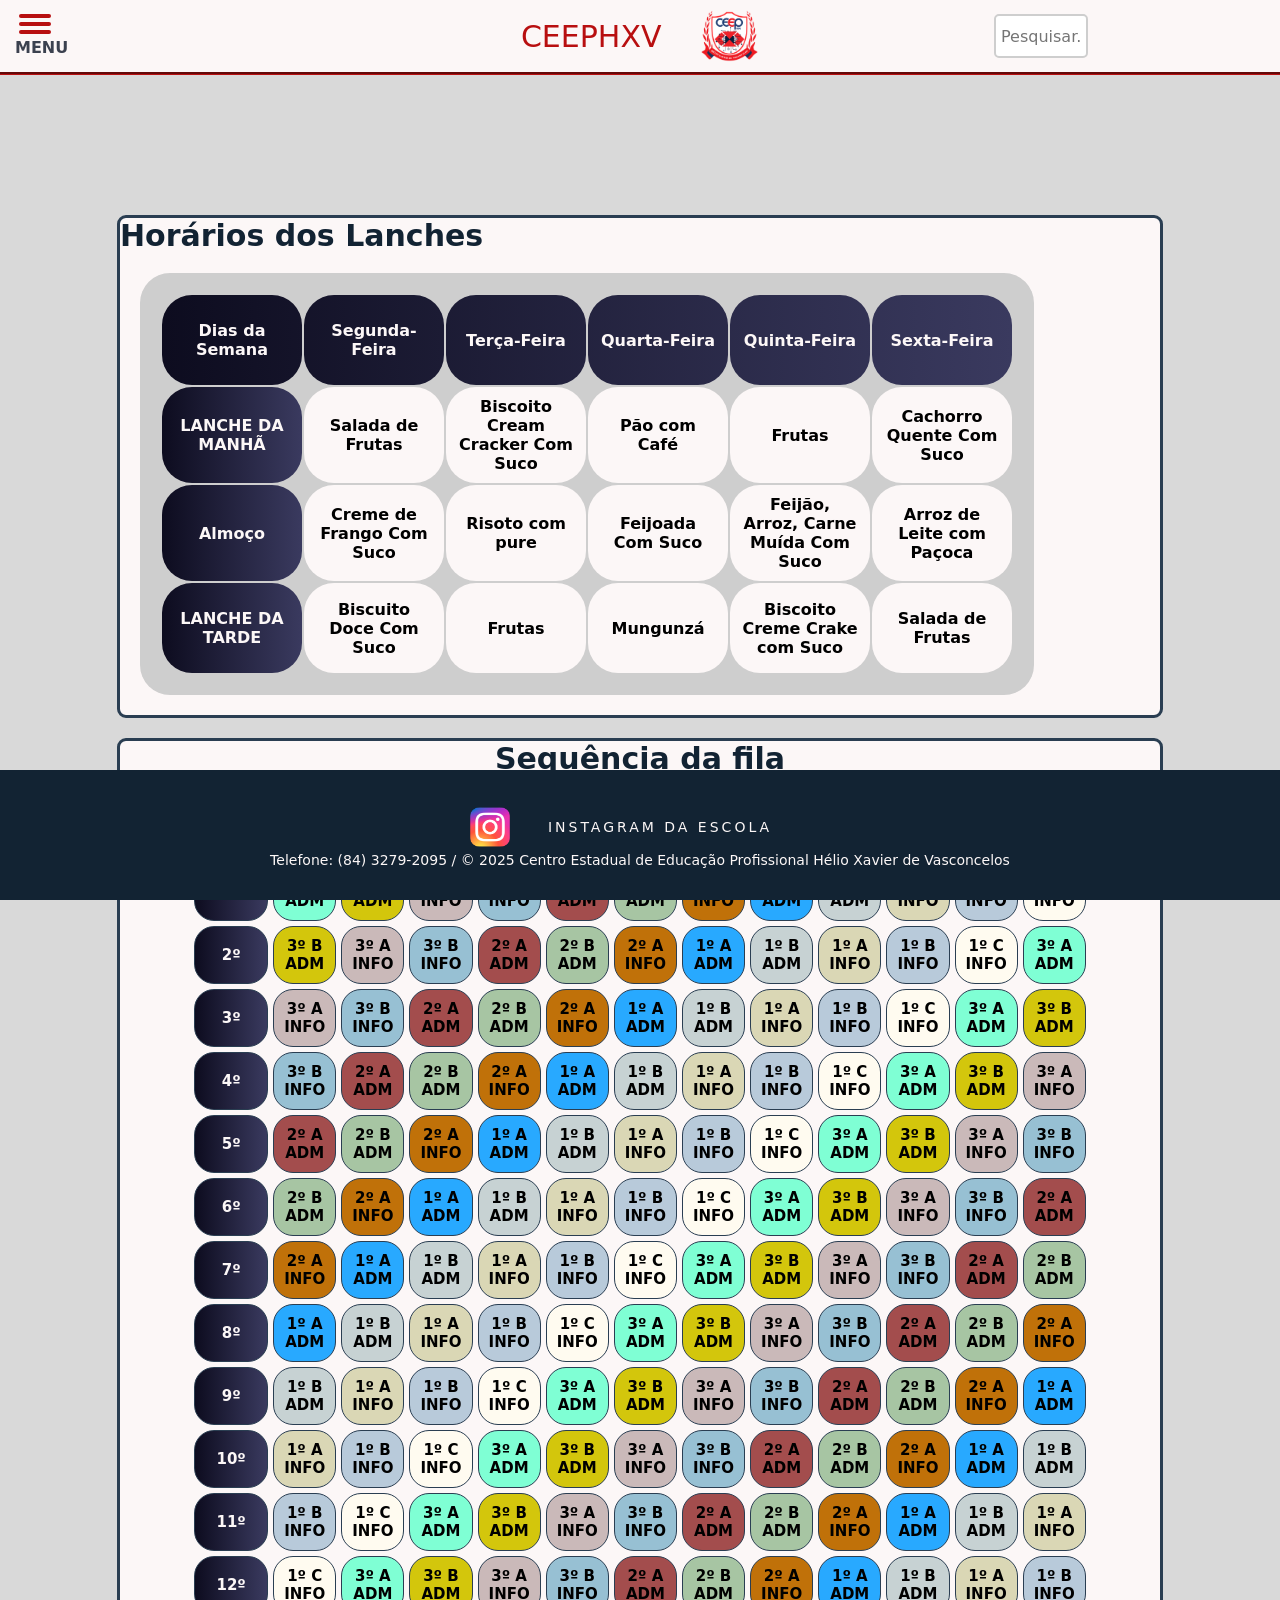
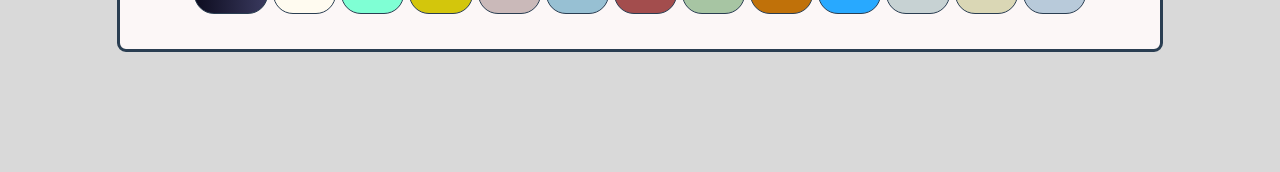
==== commit 117a7d77: "Add files via upload" ====
--- a/cardapio.html
+++ b/cardapio.html
@@ -59,7 +59,7 @@
                     <td class="lanche-title">LANCHE DA TARDE</td>
                     <td class="lanche">Biscuito Doce Com Suco</td>
                     <td class="lanche">Frutas</td>
-                    <td class="lanche">Mungusá</td>
+                    <td class="lanche">Mungunzá</td>
                     <td class="lanche">Biscoito Creme Crake com Suco</td>
                     <td class="lanche">Salada de Frutas</td>
                 </tr>
@@ -269,20 +269,15 @@
             </table>
         </div>
     </main>
-
-
-
-
-
-    <div class="diretorio">
+    <footer class="diretorio">
 
         <a href="https://www.instagram.com/ceephelioxavier/" target="_blank"> <img src="imagens/instagram logo.png" alt="instagram">
             <p> instagram da escola </p>
         </a>
 
-        <span>Telefone: (84) 3279-2095 / ©Centro Estadual de Educação Proficional Hélio Xavier de Vasconcelos </span>
-
-    </div>
+        <span>Telefone: (84) 3279-2095 / © 2025 Centro Estadual de Educação Profissional Hélio Xavier de Vasconcelos </span>
+
+    </footer>
 </body>
 
 </html>
--- a/style.css
+++ b/style.css
@@ -6,12 +6,13 @@
     /* IE e Edge antigo */
 }
 
-html,
+html {
+    overflow-y: scroll;
+}
+
 body {
     overflow-y: scroll;
 }
-
-
 
 * {
     transition: 0.7s;
@@ -70,6 +71,7 @@
 }
 
 .flexbrasao {
+    height: 50vh;
     display: flex;
     align-items: center; /* Alinha verticalmente os itens */
     justify-content: space-between;
@@ -80,10 +82,11 @@
 .slogan {
     float: left;
     text-align: left; /* Garante que o texto do slogan fique alinhado à esquerda */
+    margin-left: 100px;
 }
 
 .slogan h1 {
-    font-size: 70px;
+    font-size: 50px;
     color: #B80f10;
     margin: 80px 30px 0px 30px;
     font-weight: bold;
@@ -95,11 +98,11 @@
     color: #11283d;
     text-align: center;
     margin-left: 40px;
-    font-weight: bold;
 }
 
 .brasao {
-    margin: 50px;
+    width: 350px;
+    margin: 50px 250px 50px 50px;
     max-width: 490px;
     height: auto;
 }
@@ -140,6 +143,8 @@
     text-transform: uppercase;
     width: 300px;
     overflow: hidden;
+    position: sticky
+    ;
 }
 
 .nav-list li {
@@ -425,7 +430,7 @@
     border: solid #2a3e52;
     border-radius: 9px;
     float: right;
-    margin-right: 400px;
+    margin-right: 250px;
 }
 
 
@@ -437,7 +442,7 @@
     height: 500px;
     background-color: #122333;
     margin-right: 0;
-    margin-left: 600px;
+    margin-left: 350px;
     margin-top: 40px;
     border: solid #2a3e52;
     border-radius: 9px;
@@ -564,9 +569,8 @@
     display: flex;
     flex-direction: column;
     align-items: center;
-    justify-content: center;
     padding: 20px;
-    margin: 100px
+    margin: 100px;
 }
 
 .cardapio-container {
@@ -1158,6 +1162,7 @@
 
 /* parte com informações sobre o enem e inscrição*/
 .enem-main {
+    place-self: center;
     width: 65%;
     overflow: hidden;
     border-radius: 10px;
@@ -1365,7 +1370,10 @@
     font-size: 23px;
     color: #122333;
 }
-
+.observacoes {
+    border-radius: 30px;
+    padding: 10px;
+}
 /* ----------------------------------------------------------------------- */
 
 
@@ -1423,10 +1431,11 @@
     color: #2b2b2b;
 }
 
-body.dark-theme .Obsevações {
-    background-color: #fcf7f7;
-    color: #2b2b2b;
-    border-radius: 1%;
+body.dark-theme .observacoes p {
+    color: #cecece;
+}
+body.dark-theme .observacoes h3 {
+    color: #b80f10;
 }
 
 body.dark-theme .enem-main h3 {
@@ -1452,7 +1461,7 @@
     font-weight: 800;
 }
 
-body.dark-theme .main-lists li {
+body.dark-theme .main-lists p {
     color: #cecece;
 }
 
@@ -1486,7 +1495,18 @@
     background-color: #3b414f !important;
     border-color: #cecece !important;
 }
-
+body.dark-theme .diasSemana-cardapio {
+    background: #122333 !important;
+    color: #cecece !important;
+}
+body.dark-theme .lanche-title {
+    background: #122333 !important;
+    color: #cecece !important;
+}
+body.dark-theme .almoco-title {
+    background: #122333 !important;
+    color: #cecece !important;
+}
 body.dark-theme .titulos-cardapio {
     color: #fcf7f7 !important;
 }
@@ -1559,7 +1579,7 @@
 /*PAGINA DE EVENTOS*/
 
 .div-eventos {
-    background-image: url(imagens/BGcaderno.jpg);
+    background-image: url(imagens/BGcaderno.jpeg);
     background-size: cover;
     border: none 20px transparent;
     border-radius: 3px;
@@ -1567,6 +1587,7 @@
     margin: 40px 40px 40px 40px;
     place-self: center;
     text-align: center;
+    
 }
 
 .div-eventos h1 {
@@ -1582,7 +1603,7 @@
     color: #000000;
     background: #fcf7f7;
     max-width: 800px;
-    margin: 10px 10px 10px 10px;
+    margin:  10px;
     border-radius: 30px;
     text-align: center;
     border: #122333 3px solid;
@@ -1753,6 +1774,7 @@
 }
 
 .sobre-cursos h3 {
+    font-weight: 800;
     color: #b80f10;
     text-align: center;
     display: block;
@@ -1823,7 +1845,6 @@
 
 body.dark-theme .sobre-cursos h3 {
     color: #fcf7f7;
-    font-weight: 480;
 }
 
 body.dark-theme .cursos-informacoes {
@@ -1835,38 +1856,56 @@
 }
 
 .diretorio {
-    bottom: 0;
-    position: relative;
+    overflow: hidden;
+    bottom: 0vh;
+    position: fixed;
     display: flex;
     flex-direction: column;
     align-items: center;
     justify-content: center;
     background-color: #122333;
     width: 100%;
-    height: 100px;
+    height: 130px;
+
 }
 .diretorio a {
+    place-self: center;
     text-align: center;
-    margin: 10px 0 10px 0;
-    justify-content: center;
-    font-size: 20px;
+    align-items: center;
+    font-size: 14px;
     display: flex;
     flex-direction: row;
 }
 .diretorio p {
+    letter-spacing: 3px;
+    line-height: 50px;
     font-weight: 500;
     width: 300px;
-    color: #B80f10;
+    color: #fCf7f7;
 }
 .diretorio img {
-    width: 50px;
-    height: 50px;
+    width: 40px;
+    height: 40px;
     object-fit: cover;
 
 }
 .diretorio span {
     text-align: center;
-    margin: 10px 0 10px 0;
-    font-size: 20px;
-    color: #fcf7f7;
-}+    font-size: 14px;
+    color: #fcf7f7;
+}
+
+/*------------------- tema escuro diretorio --------------------*/
+body.dark-theme .diretorio {
+    background-color: #0f0f0f;
+    border-top-color: #B80f10;
+    border-top-style: groove;
+}
+body.dark-theme .diretorio a p {
+    color: #fcf7f7;
+}
+body.dark-theme .diretorio span {
+    color: #cecece;
+}
+
+
--- a/RESPONSIVIDADE.css
+++ b/RESPONSIVIDADE.css
@@ -1,6 +1,13 @@
 @media (max-width: 999px) {
 
-    html,
+    html {
+        margin: 0;
+        padding: 0;
+        overflow-x: hidden;
+        /* Impede a rolagem horizontal */
+        width: 100%;
+    }
+
     body {
         margin: 0;
         padding: 0;
@@ -14,7 +21,7 @@
 
     .flexbrasao {
         flex-direction: column;
-        margin-top: 70px;
+        justify-content: center;
     }
 
     .slogan {
@@ -24,10 +31,10 @@
     }
 
     .slogan h1 {
+        margin-left: 0;
         text-align: center;
         font-size: 70px;
         color: #B80f10;
-        margin-top: 300px;
         font-weight: bold;
         text-transform: uppercase;
     }
@@ -43,6 +50,7 @@
     }
 
     .brasao {
+        place-self: center;
         max-width: 300px;
         height: auto;
         margin: 50px 1px 1px;
@@ -65,14 +73,15 @@
         font-weight: 350;
         font-size: 16px;
     }
-
+    
     .itemEventos div {
         max-width: 95%;
-        height: 99vh;
+        height: 800px;
     }
 
     .itemEventos img {
-        height: 46%;
+        height: 46%;
+        max-width: 90%;
 
     }
 
@@ -162,7 +171,7 @@
 
         cursor: pointer;
         position: absolute;
-        top: 10px;
+        top: 18px;
         left: 10px;
 
     }
@@ -315,7 +324,7 @@
 
     .theme-toggle-container {
         position: absolute !important;
-        bottom: 40px !important;
+        bottom: 60px !important;
         left: 10px !important;
     }
 
@@ -369,7 +378,7 @@
 
         font-size: 30px !important;
         color: #B80F10 !important;
-        margin-right: 40px !important;
+        margin-right: 80px !important;
         margin-top: 15px !important;
 
     }
@@ -459,6 +468,9 @@
     .main-lists {
         font-size: 16px;
         margin: 2vh 0 2vh 2vh;
+    }
+    .main-lists p {
+        font-size: 15px;
     }
 
     .conteudos-container {
@@ -537,7 +549,7 @@
     .table-cardapio {
         border-radius: 20px;
         padding: 5px;
-        width: 350px;
+        width: 95%;
         height: 200px;
     }
 
@@ -594,7 +606,7 @@
         font-size: 20px;
         position: sticky;
         left: 50%;
-        z-index: 10;
+        z-index: 0;
         transform: translateX(-50%);
     }
 }
@@ -767,14 +779,17 @@
     }
     .cursos-informacoes {
         margin: 5px;
+        width: 95%;
 
     }
 }
 
 
 /*-------------------------- diretorio ----------------------*/
+@media (max-width: 999px) {
 .diretorio {
-    height: 100px;
+ height: 150px;
+ 
 }
 .diretorio p {
     line-height: 30px;
@@ -787,4 +802,10 @@
 }
 .diretorio span {
     font-size: 15px;
+}
+}
+@media (min-width: 1800px) {
+    .diretorio {
+        height: 150px;
+    }
 }
